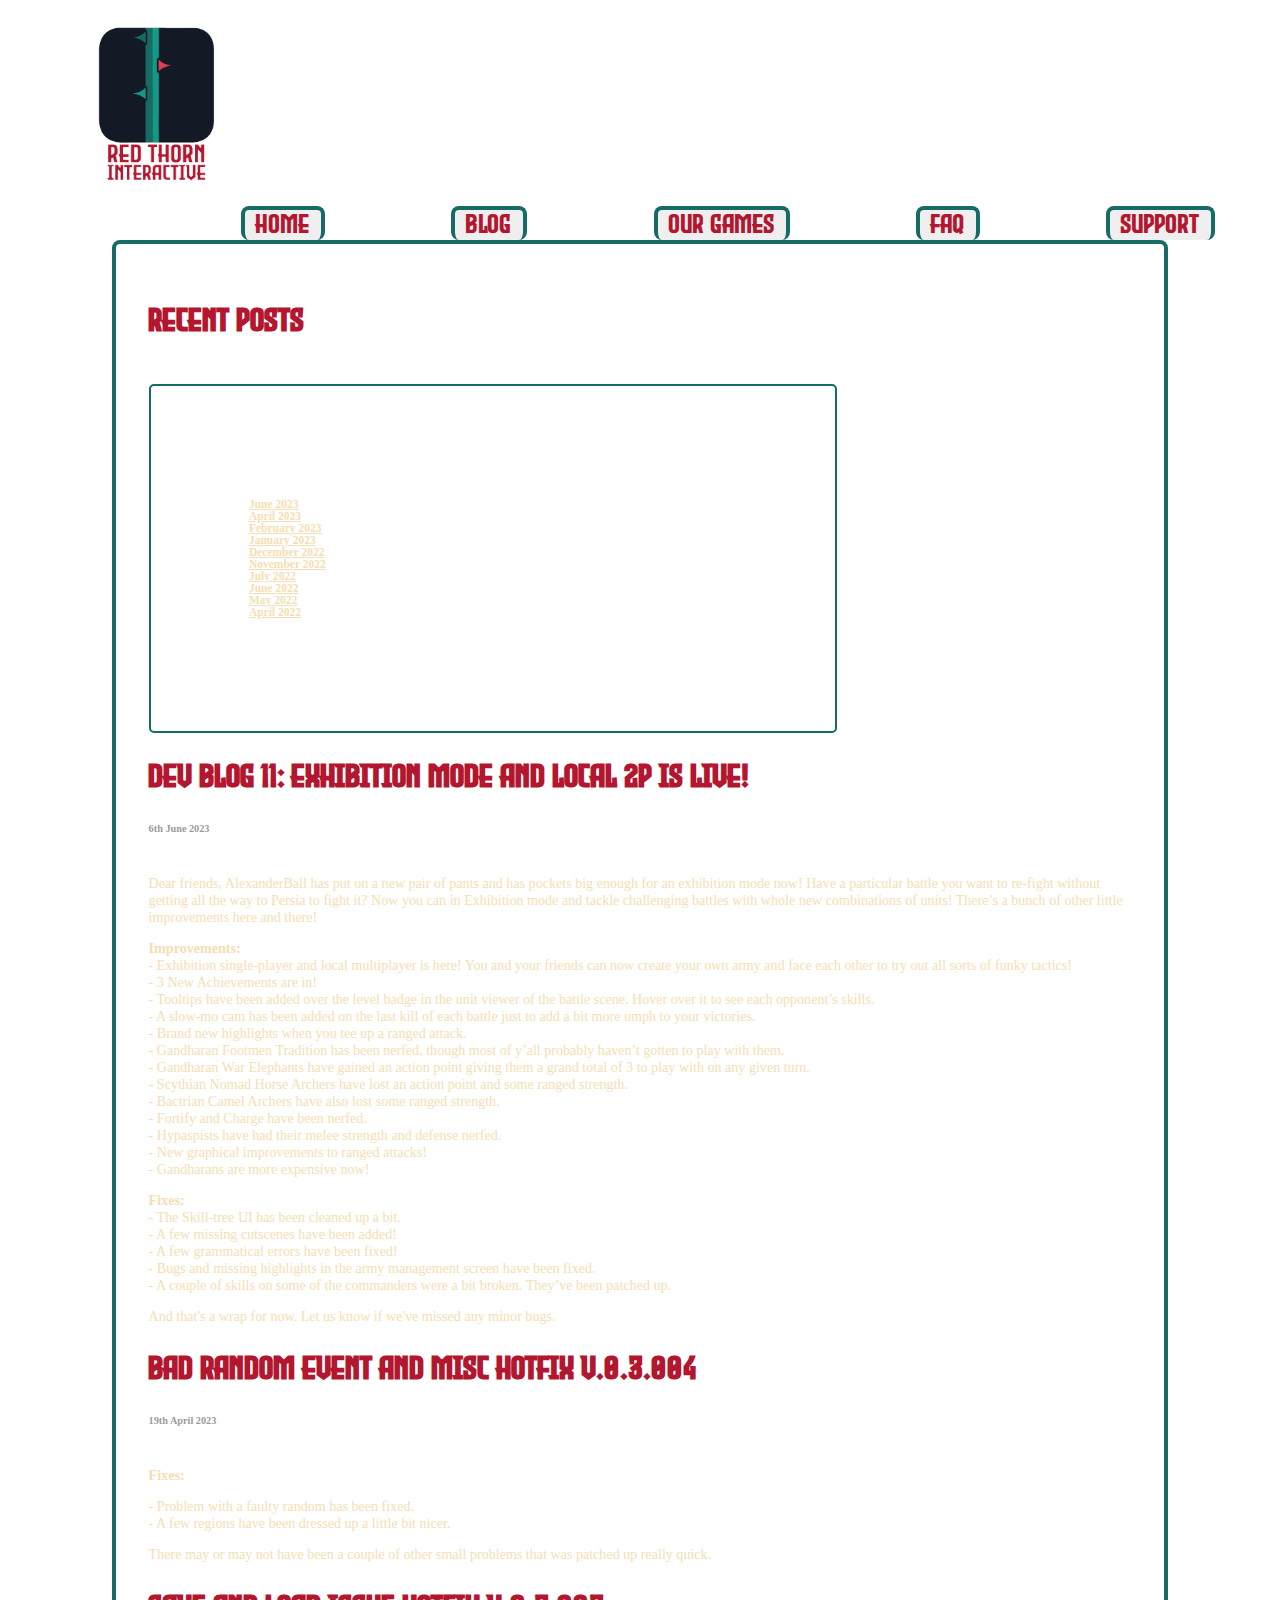
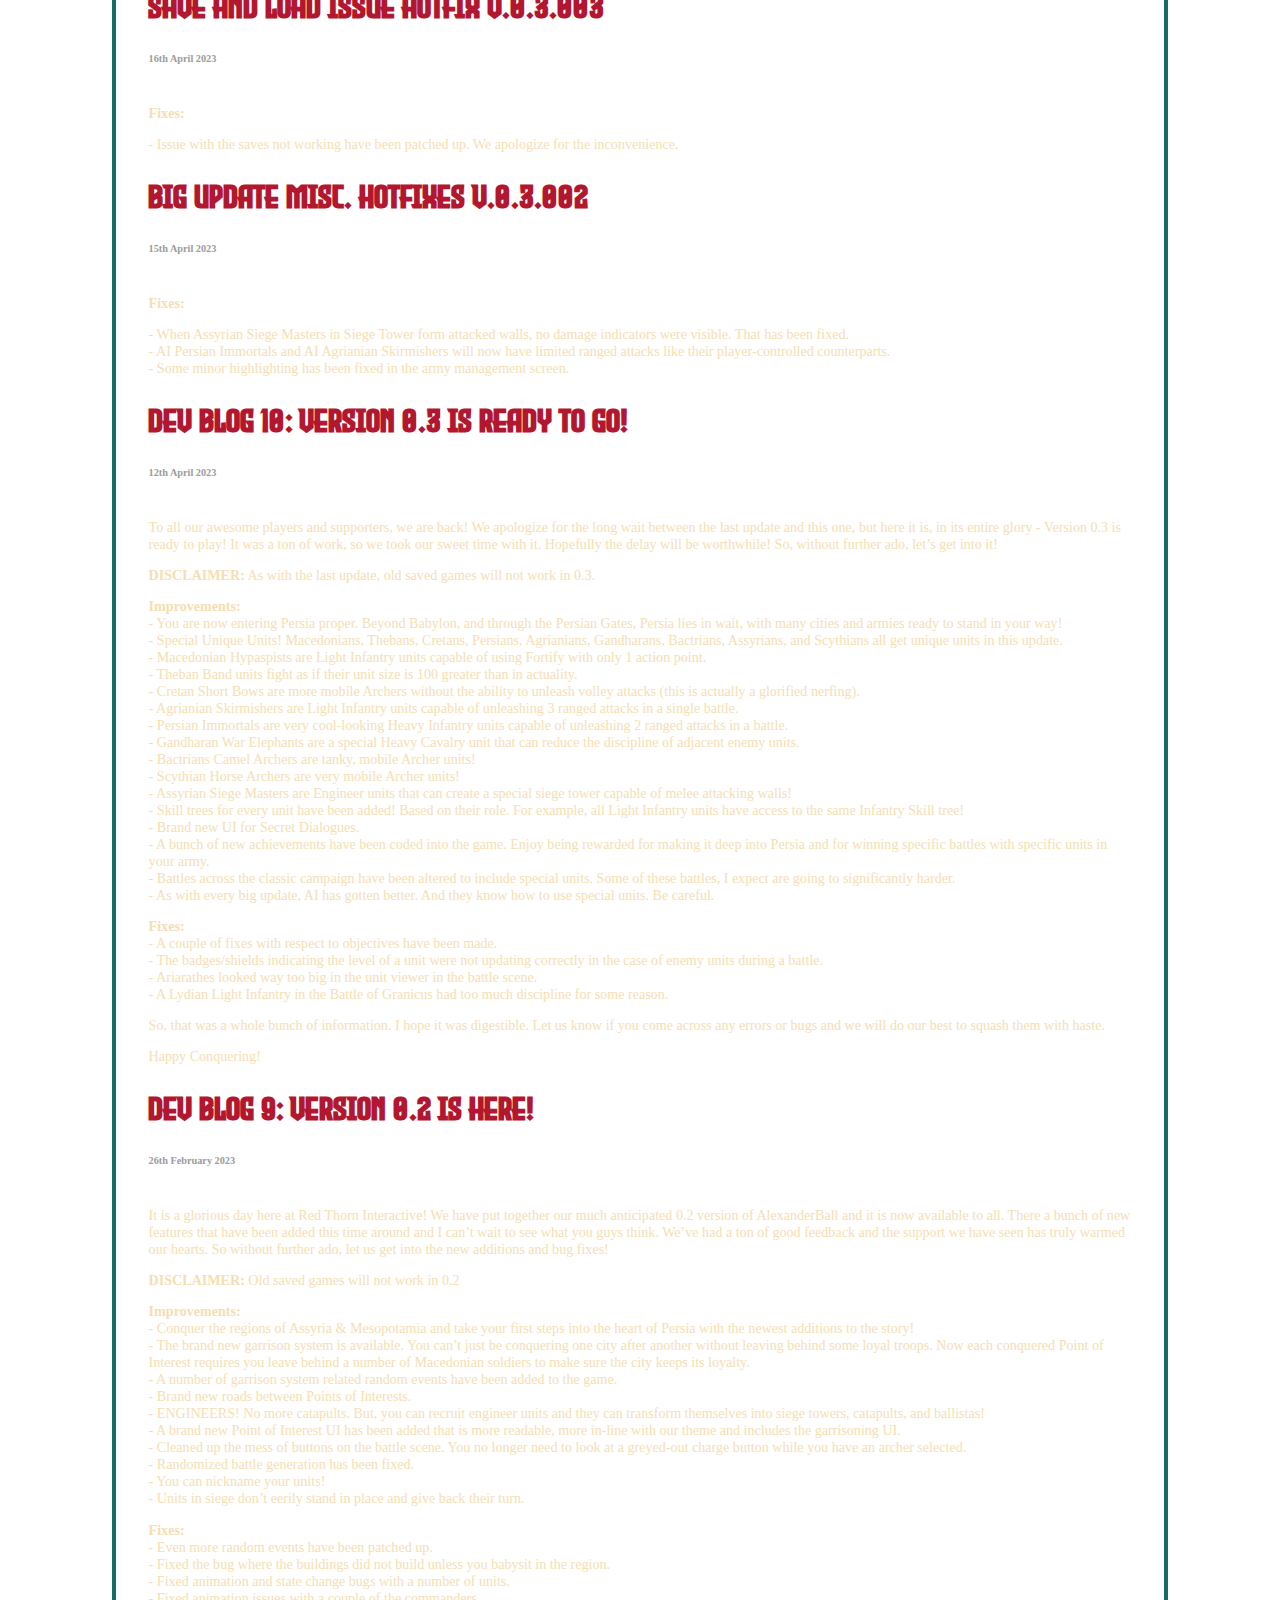
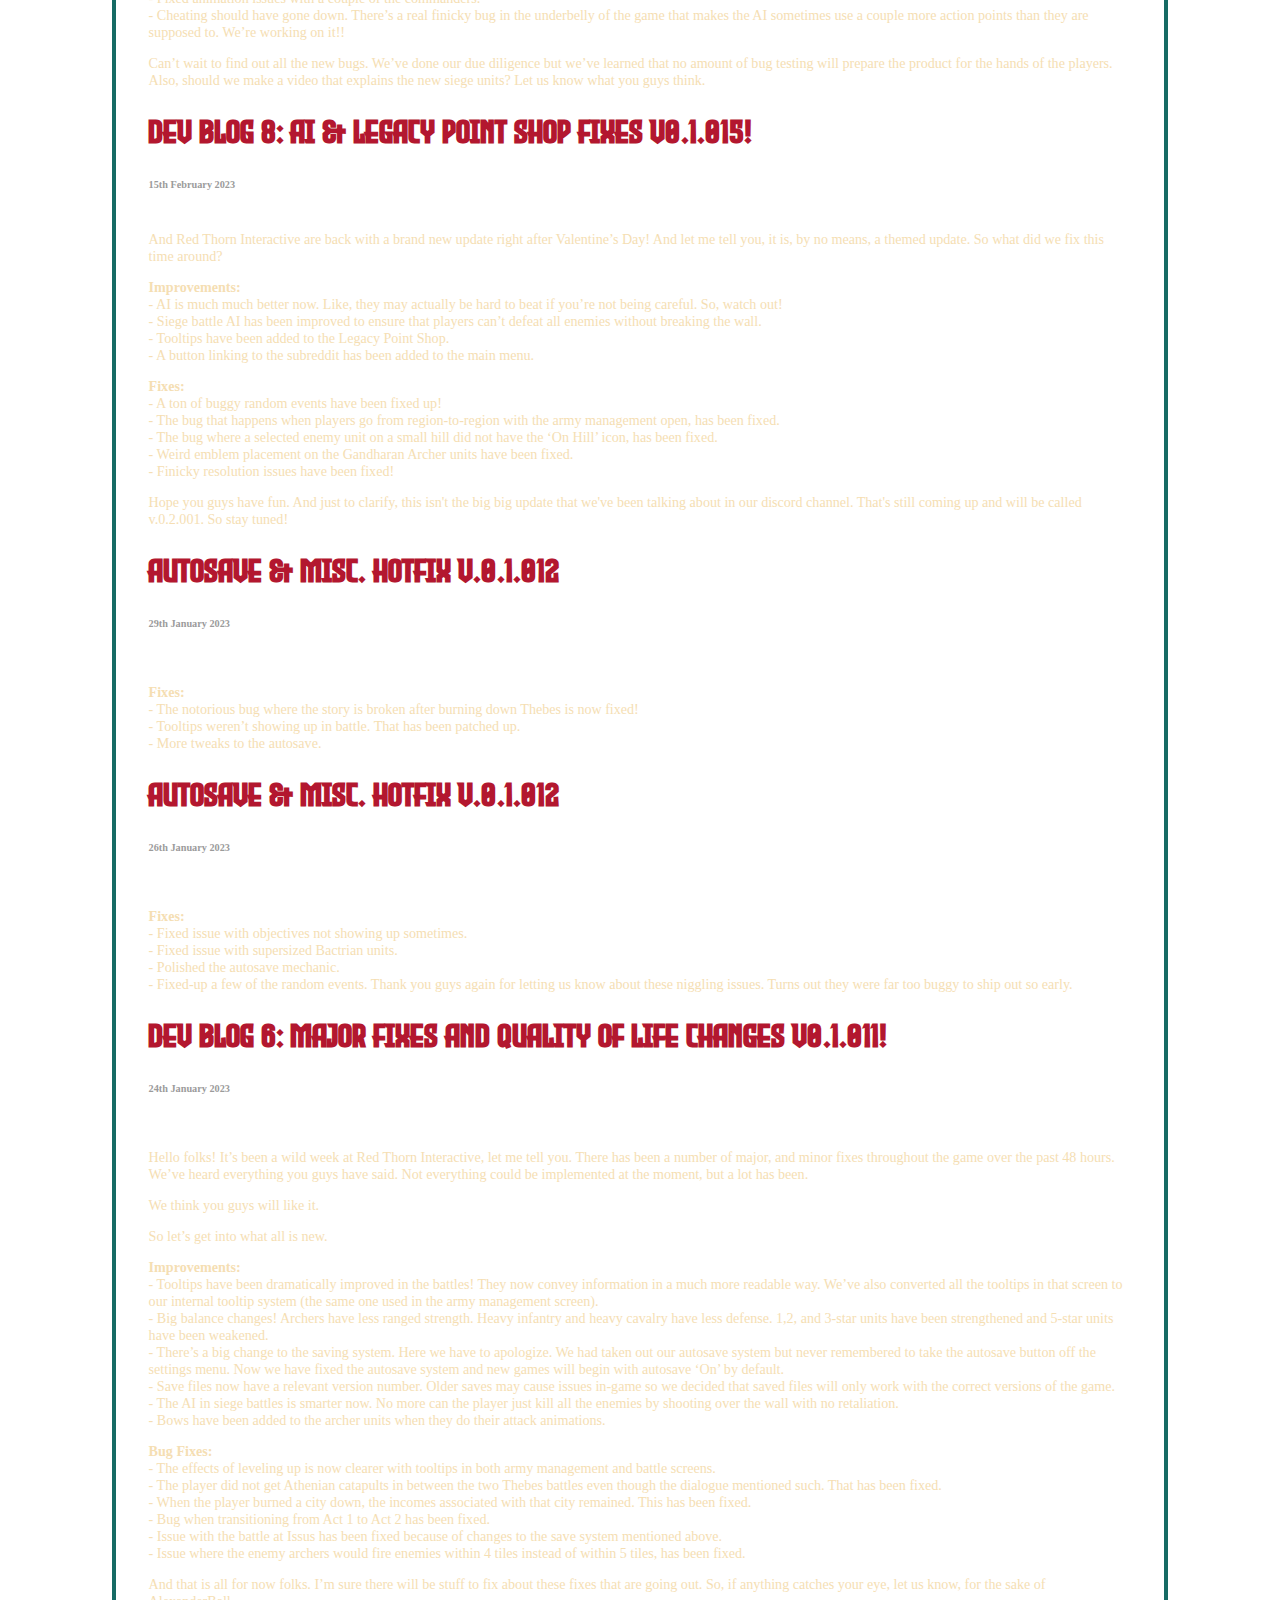
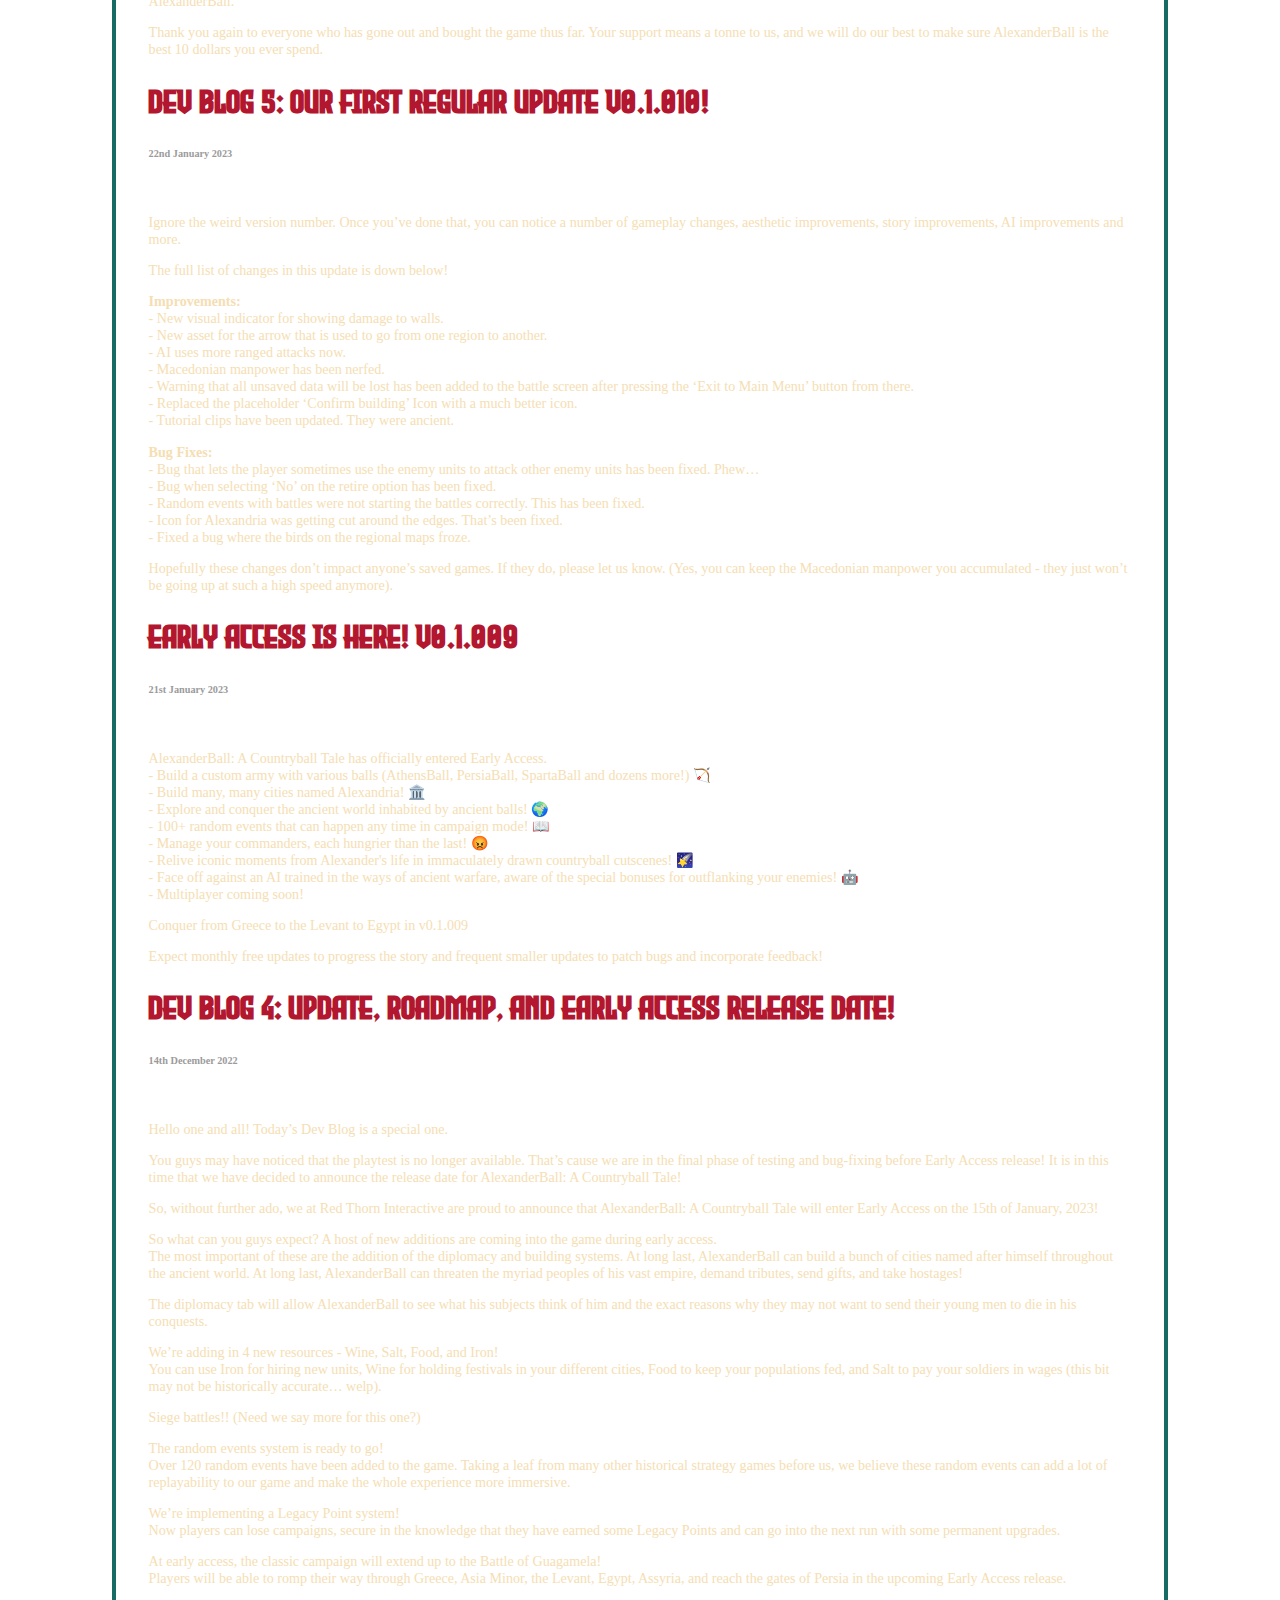
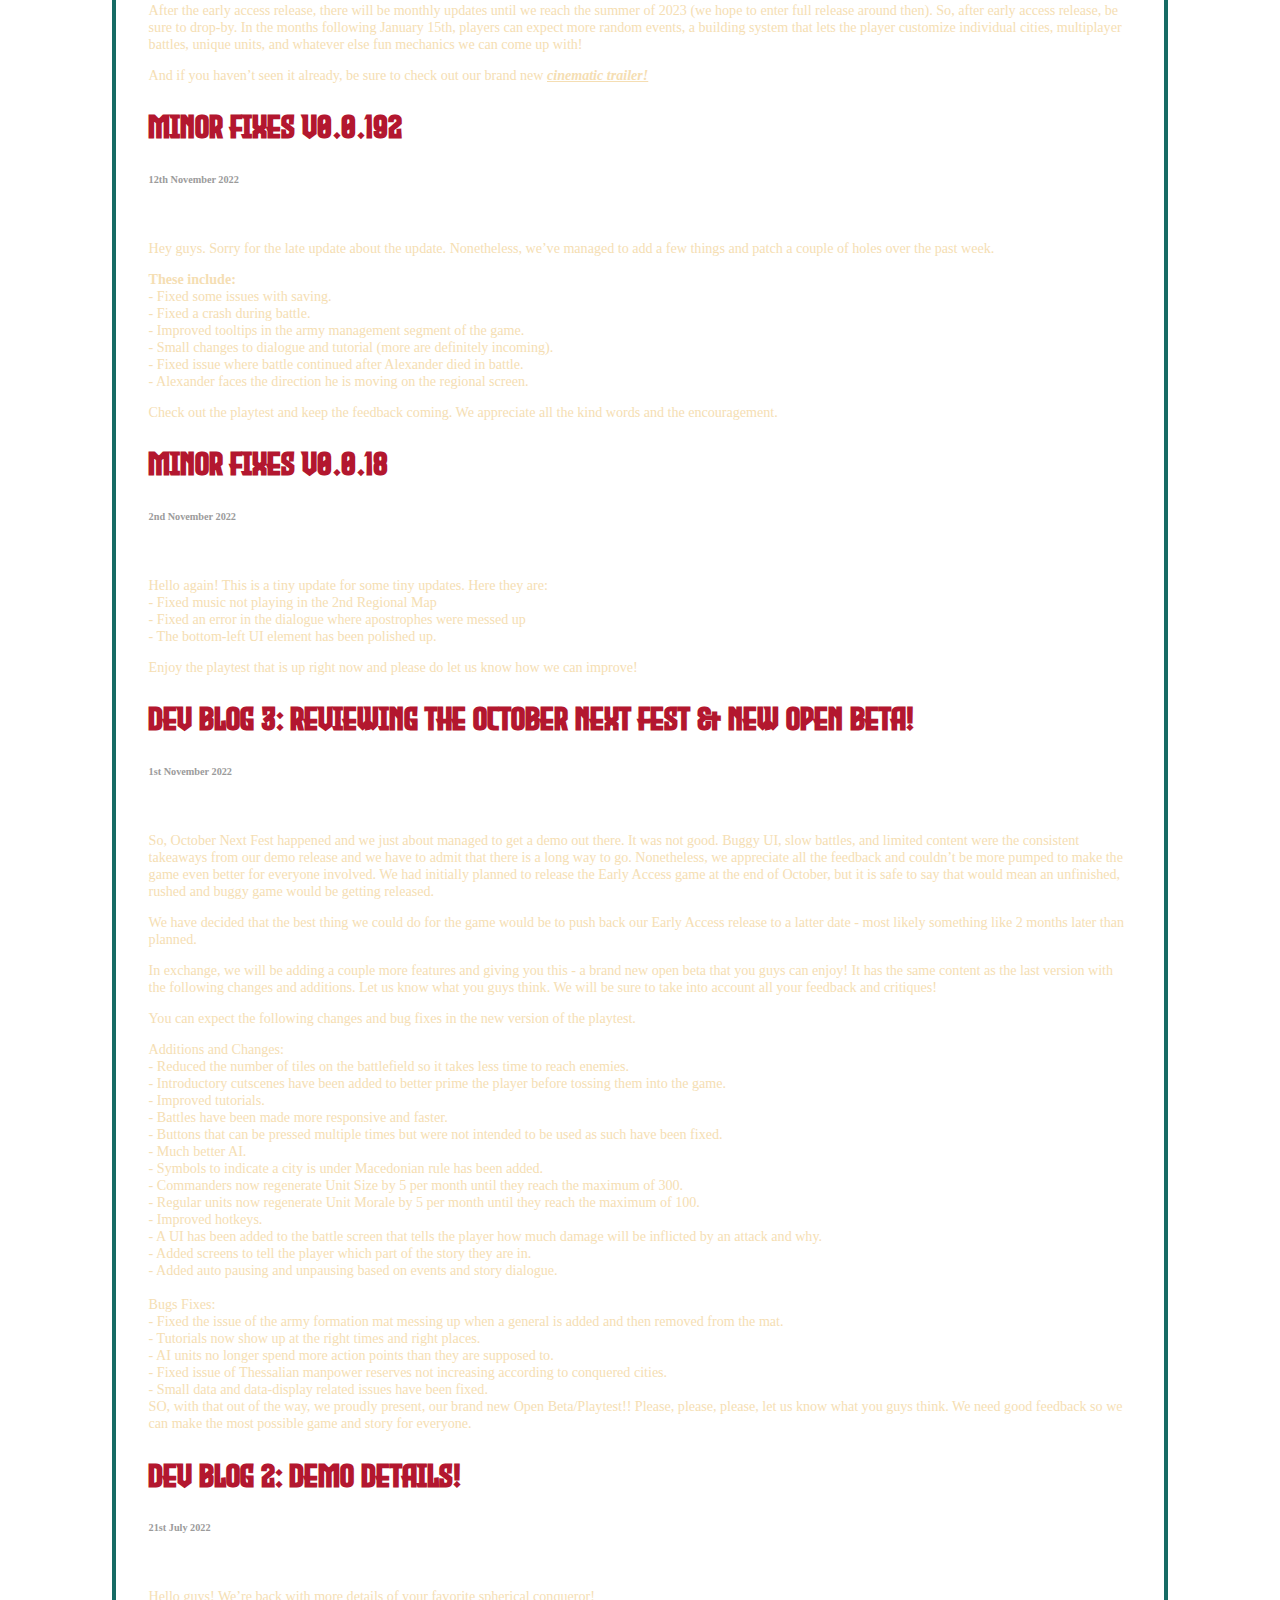
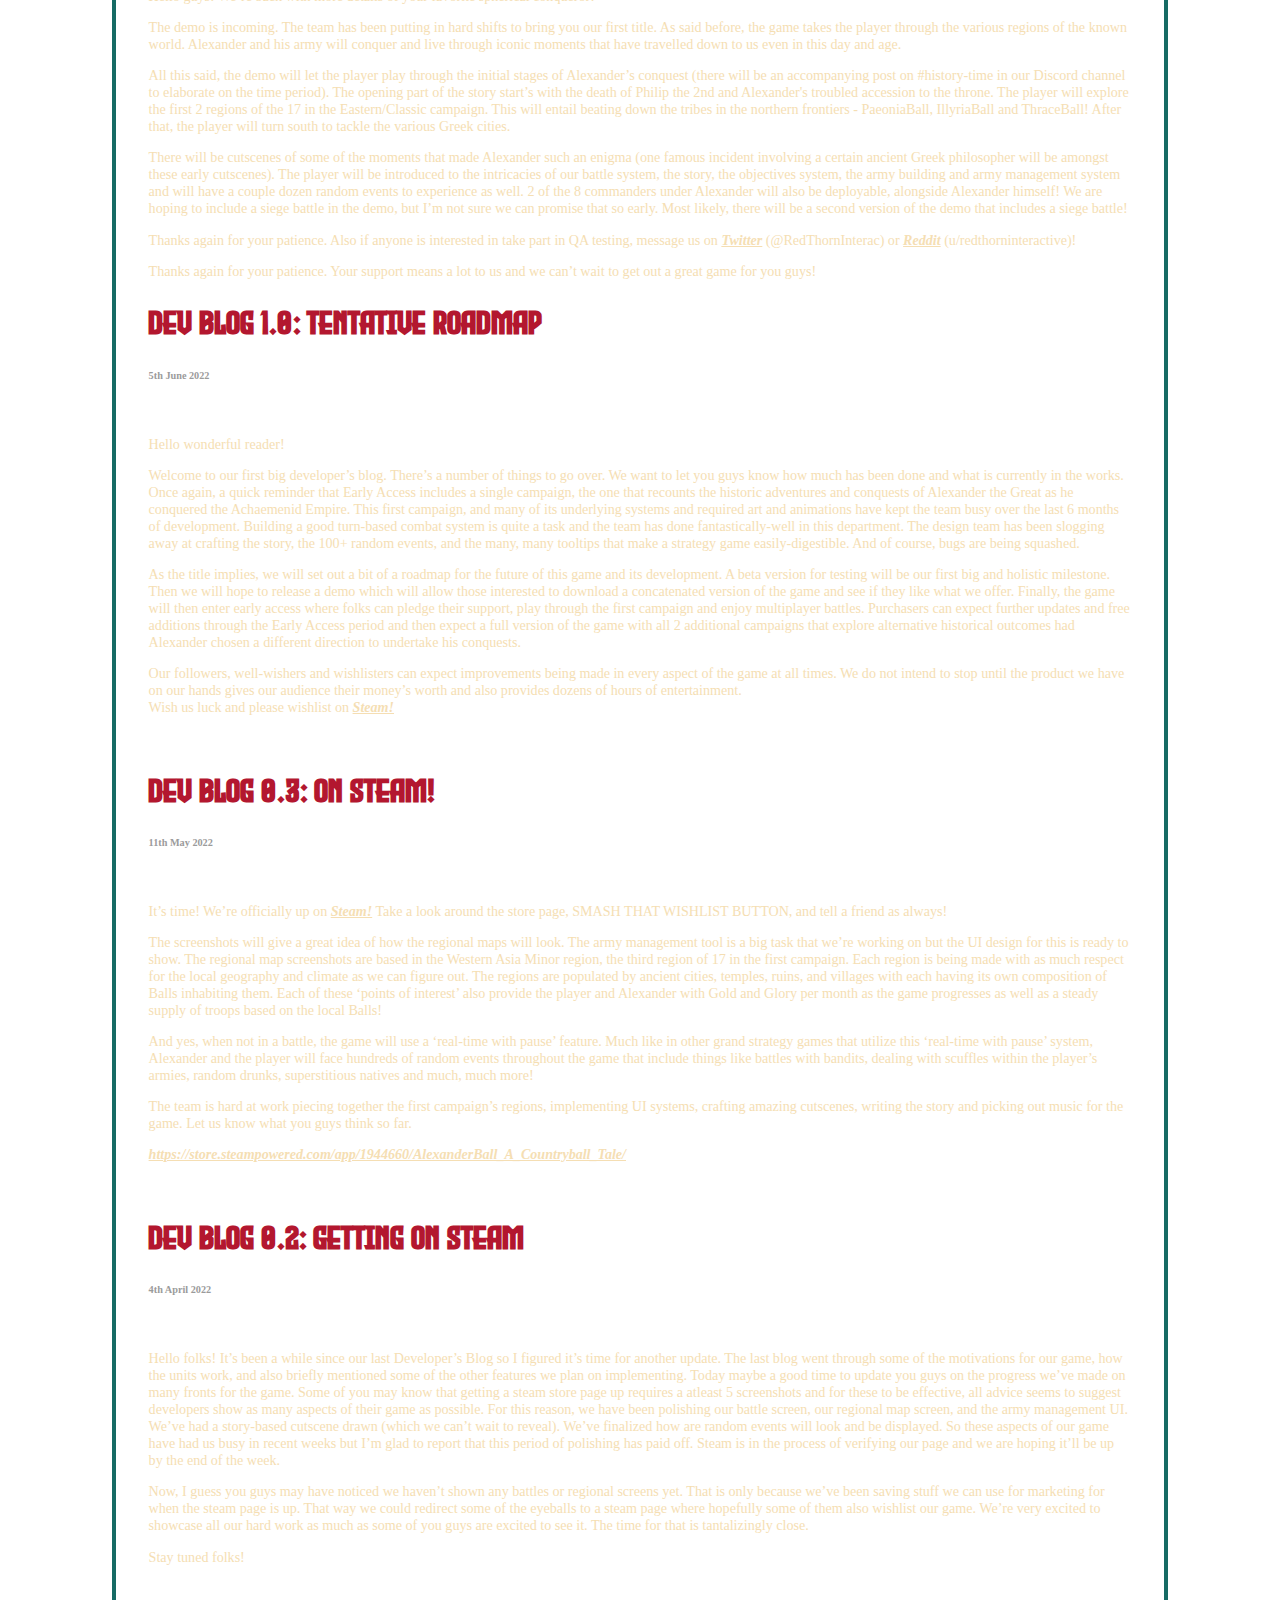
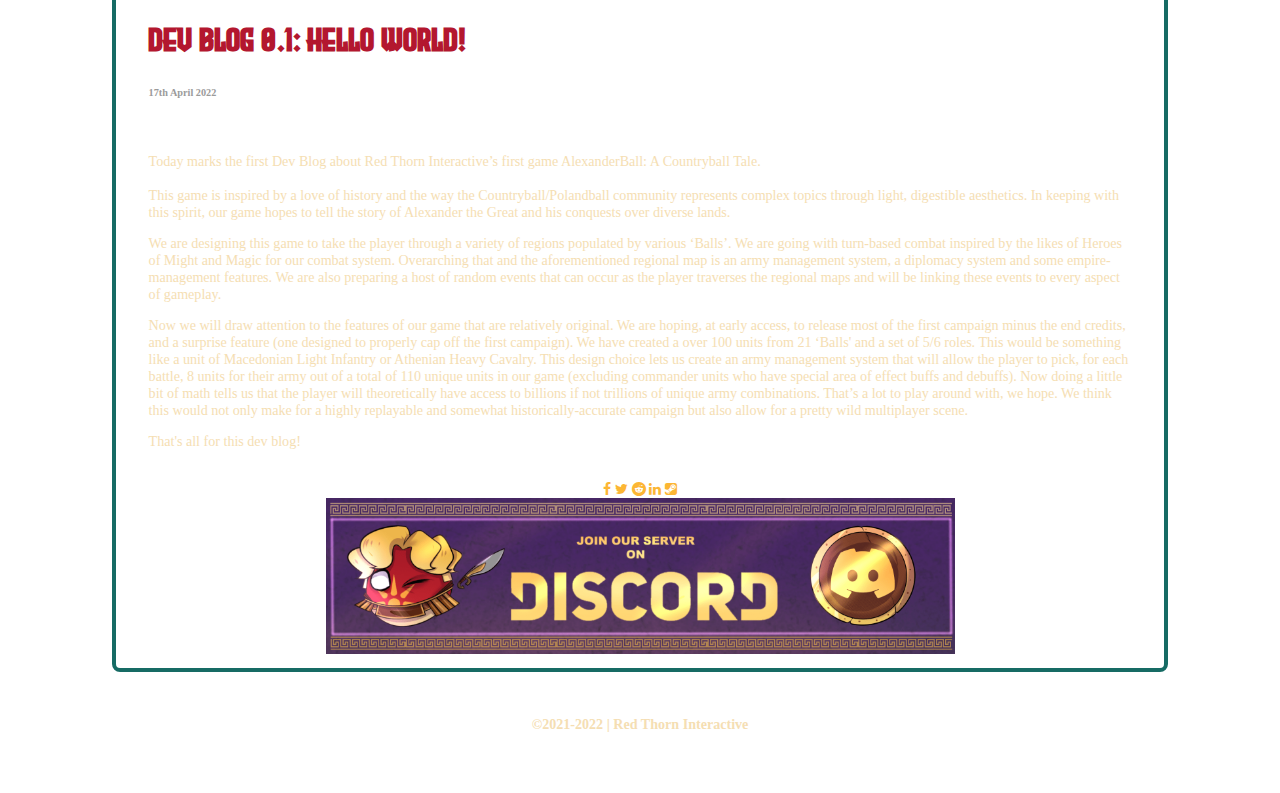
==== blog.html @ c821c592 "Updated Blog to June" ====
<html lang="en">
<head>
  <meta charset="UTF-8">
  <meta http-equiv="X-UA-Compatible" content="IE=edge">
  <meta name="viewport" content="width=device-width, initial-scale=1.0">
  <title>Blog | Red Thorn Interactive</title>
  <link rel="shortcut icon" href="Images/Company_Logo.png" type="image/x-icon">
  <link href="https://cdn.jsdelivr.net/npm/bootstrap@5.1.3/dist/css/bootstrap.min.css" rel="stylesheet" integrity="sha384-1BmE4kWBq78iYhFldvKuhfTAU6auU8tT94WrHftjDbrCEXSU1oBoqyl2QvZ6jIW3" crossorigin="anonymous">
  <link rel="stylesheet" href="style.css">
  <!-- <link href="http://fonts.cdnfonts.com/css/evil-empire" rel="stylesheet"> -->
  <link rel="stylesheet" href="https://cdnjs.cloudflare.com/ajax/libs/font-awesome/4.7.0/css/font-awesome.min.css">
  <!-- <link href="http://fonts.cdnfonts.com/css/adonais" rel="stylesheet"> -->    
</head>
<body class="bg-dark">
  <button onclick="topFunction()" id="myBtn" title="Go to top">Scroll To Top</button>
  <!-- Company Logo -->
  <img src="Images/Company_Logo.png" class="logo img-fluid mx-auto d-block" alt="" width="12%">
  <!-- Navbar -->
  <div class="navbar">
    <button class = "hometab bg-dark" type="button"><a href="index.html">Home</a></button>
    <button class = "hometab bg-dark" type="button"><a href="blog.html">Blog</a></button>
    <button class = "hometab bg-dark" type="button"><a href="ourGames.html">Our Games</a></button>
    <button class = "hometab bg-dark" type="button"><a href="faq.html">FAQ</a></button>
    <button class = "hometab bg-dark" type="button"><a href="support.html">Support</a></button>
  </div>
  <div class="containerborder">
    <!-- Recent Post Container -->
    <div class="container">
        <div class="row">
          <div class="col-4">
            <div class="recentPost"><h2 class="blogTitle">Recent Posts</h1><br>
              <div class="recentPostBorder"><p>
                <a href="#June23Blog">June 2023</a> <br>
                <a href="#Apr23Blog">April 2023</a> <br>
                <a href="#Feb23Blog">February 2023</a> <br>
                <a href="#Jan23Blog">January 2023</a> <br>
                <a href="#Dec22Blog">December 2022</a> <br>
                <a href="#Nov22Blog">November 2022</a> <br>
                <a href="#July22Blog">July 2022</a> <br>
                <a href="#June22Blog">June 2022</a> <br>
                <a href="#May22Blog">May 2022</a> <br>
                <a href="#April22Blog">April 2022</a>
              </p></div>
            </div>
          </div>
              <!-- Recent Post Container -->
              <!-- Blog Posts -->
          <div class="col-8">

            <h2 class="blogTitle" id="June23Blog">Dev Blog 11: Exhibition mode and local 2P is live!</h2>
            <h6 class="blogDate">6th June 2023</h6> <br>
              Dear friends, AlexanderBall has put on a new pair of pants and has pockets big enough for an exhibition mode now! Have a particular battle you want to re-fight without getting all the way to Persia to fight it? Now you can in Exhibition mode and tackle challenging battles with whole new combinations of units! There’s a bunch of other little improvements here and there!
              <p></p>

                <b>Improvements:</b> <br>
                - Exhibition single-player and local multiplayer is here! You and your friends can now create your own army and face each other to try out all sorts of funky tactics! <br>
                - 3 New Achievements are in!<br>
                - Tooltips have been added over the level badge in the unit viewer of the battle scene. Hover over it to see each opponent’s skills.<br>
                - A slow-mo cam has been added on the last kill of each battle just to add a bit more umph to your victories.<br>
                - Brand new highlights when you tee up a ranged attack.<br>
                - Gandharan Footmen Tradition has been nerfed, though most of y’all probably haven’t gotten to play with them.<br>
                - Gandharan War Elephants have gained an action point giving them a grand total of 3 to play with on any given turn.<br>
                - Scythian Nomad Horse Archers have lost an action point and some ranged strength.<br>
                - Bactrian Camel Archers have also lost some ranged strength.<br>
                - Fortify and Charge have been nerfed.<br>
                - Hypaspists have had their melee strength and defense nerfed.<br>
                - New graphical improvements to ranged attacks!<br>
                - Gandharans are more expensive now! <p></p>

                <b>Fixes:</b> <br>
                - The Skill-tree UI has been cleaned up a bit.<br>
                - A few missing cutscenes have been added!<br>
                - A few grammatical errors have been fixed!<br>
                - Bugs and missing highlights in the army management screen have been fixed.<br>
                - A couple of skills on some of the commanders were a bit broken. They’ve been patched up. <p></p>

                And that's a wrap for now. Let us know if we've missed any minor bugs.
              <p></p>

            <h2 class="blogTitle" id="Apr23Blog">Bad Random Event and Misc Hotfix v.0.3.004</h2>
            <h6 class="blogDate">19th April 2023</h6> <br>

              <b>Fixes:</b><p></p>
              - Problem with a faulty random has been fixed. <br>
              - A few regions have been dressed up a little bit nicer. <p></p>
              
              There may or may not have been a couple of other small problems that was patched up really quick.
              <p></p>

            <h2 class="blogTitle">Save and Load Issue Hotfix v.0.3.003</h2>
            <h6 class="blogDate">16th April 2023</h6> <br>

              <b>Fixes:</b><p></p>
              - Issue with the saves not working have been patched up. We apologize for the inconvenience. <br>
              <p></p>

            <h2 class="blogTitle">Big Update Misc. Hotfixes v.0.3.002</h2>
            <h6 class="blogDate">15th April 2023</h6> <br>

              <b>Fixes:</b><p></p>

              - When Assyrian Siege Masters in Siege Tower form attacked walls, no damage indicators were visible. That has been fixed. <br>
              - AI Persian Immortals and AI Agrianian Skirmishers will now have limited ranged attacks like their player-controlled counterparts. <br>
              - Some minor highlighting has been fixed in the army management screen. <br>
              <p></p>

            <h2 class="blogTitle">Dev Blog 10: Version 0.3 is ready to go!</h2>
            <h6 class="blogDate">12th April 2023</h6> <br>
            To all our awesome players and supporters, we are back! We apologize for the long wait between the last update and this one, but here it is, in its entire glory - Version 0.3 is ready to play! It was a ton of work, so we took our sweet time with it. Hopefully the delay will be worthwhile! So, without further ado, let’s get into it! </p>

              <p><b>DISCLAIMER:</b> As with the last update, old saved games will not work in 0.3.</p>
              
              <p><b>Improvements:</b> <br>
              - You are now entering Persia proper. Beyond Babylon, and through the Persian Gates, Persia lies in wait, with many cities and armies ready to stand in your way!<br>
              - Special Unique Units! Macedonians, Thebans, Cretans, Persians, Agrianians, Gandharans, Bactrians, Assyrians, and Scythians all get unique units in this update.<br>
              - Macedonian Hypaspists are Light Infantry units capable of using Fortify with only 1 action point.<br>
              - Theban Band units fight as if their unit size is 100 greater than in actuality.<br>
              - Cretan Short Bows are more mobile Archers without the ability to unleash volley attacks (this is actually a glorified nerfing).<br>
              - Agrianian Skirmishers are Light Infantry units capable of unleashing 3 ranged attacks in a single battle.<br>
              - Persian Immortals are very cool-looking Heavy Infantry units capable of unleashing 2 ranged attacks in a battle.<br>
              - Gandharan War Elephants are a special Heavy Cavalry unit that can reduce the discipline of adjacent enemy units.<br>
              - Bactrians Camel Archers are tanky, mobile Archer units!<br>
              - Scythian Horse Archers are very mobile Archer units!<br>
              - Assyrian Siege Masters are Engineer units that can create a special siege tower capable of melee attacking walls!<br>
              - Skill trees for every unit have been added! Based on their role. For example, all Light Infantry units have access to the same Infantry Skill tree!<br>
              - Brand new UI for Secret Dialogues.<br>
              - A bunch of new achievements have been coded into the game. Enjoy being rewarded for making it deep into Persia and for winning specific battles with specific units in your army.<br>
              - Battles across the classic campaign have been altered to include special units. Some of these battles, I expect are going to significantly harder.<br>
              - As with every big update, AI has gotten better. And they know how to use special units. Be careful.
            </p>
              
              
              <p><b>Fixes:</b><br>
              - A couple of fixes with respect to objectives have been made.<br>
              - The badges/shields indicating the level of a unit were not updating correctly in the case of enemy units during a battle.<br>
              - Ariarathes looked way too big in the unit viewer in the battle scene.<br>
              - A Lydian Light Infantry in the Battle of Granicus had too much discipline for some reason.
            </p>

              <p>So, that was a whole bunch of information. I hope it was digestible. Let us know if you come across any errors or bugs and we will do our best to squash them with haste.</p>
              Happy Conquering!
              </p> <p></p>

            <h2 class="blogTitle">Dev Blog 9: Version 0.2 is here!</h2>
            <h6 class="blogDate">26th February 2023</h6> <br>
            It is a glorious day here at Red Thorn Interactive! We have put together our much anticipated 0.2 version of AlexanderBall and it is now available to all. There a bunch of new features that have been added this time around and I can’t wait to see what you guys think. We’ve had a ton of good feedback and the support we have seen has truly warmed our hearts. So without further ado, let us get into the new additions and bug fixes!</p>

              <p><b>DISCLAIMER:</b> Old saved games will not work in 0.2</p>
              
              <p><b>Improvements:</b><br>
              - Conquer the regions of Assyria & Mesopotamia and take your first steps into the heart of Persia with the newest additions to the story!<br>
              - The brand new garrison system is available. You can’t just be conquering one city after another without leaving behind some loyal troops. Now each conquered Point of Interest requires you leave behind a number of Macedonian soldiers to make sure the city keeps its loyalty.<br>
              - A number of garrison system related random events have been added to the game.<br>
              - Brand new roads between Points of Interests.<br>
              - ENGINEERS! No more catapults. But, you can recruit engineer units and they can transform themselves into siege towers, catapults, and ballistas!<br>
              - A brand new Point of Interest UI has been added that is more readable, more in-line with our theme and includes the garrisoning UI.<br>
              - Cleaned up the mess of buttons on the battle scene. You no longer need to look at a greyed-out charge button while you have an archer selected.<br>
              - Randomized battle generation has been fixed.<br>
              - You can nickname your units!<br>
              - Units in siege don’t eerily stand in place and give back their turn.
              </p>
              
              <p><b>Fixes:</b><br>
              - Even more random events have been patched up.<br>
              - Fixed the bug where the buildings did not build unless you babysit in the region.<br>
              - Fixed animation and state change bugs with a number of units.<br>
              - Fixed animation issues with a couple of the commanders.<br>
              - Cheating should have gone down. There’s a real finicky bug in the underbelly of the game that makes the AI sometimes use a couple more action points than they are supposed to. We’re working on it!!
             </p>
              
              Can’t wait to find out all the new bugs. We’ve done our due diligence but we’ve learned that no amount of bug testing will prepare the product for the hands of the players. Also, should we make a video that explains the new siege units? Let us know what you guys think. <br>
              </p> <p></p>

            <h2 class="blogTitle">Dev Blog 8: AI & Legacy Point Shop Fixes v0.1.015!</h2>
            <h6 class="blogDate">15th February 2023</h6> <br>
            And Red Thorn Interactive are back with a brand new update right after Valentine’s Day! And let me tell you, it is, by no means, a themed update.
              So what did we fix this time around? </p>
              
              <p><b>Improvements:</b><br>
              - AI is much much better now. Like, they may actually be hard to beat if you’re not being careful. So, watch out! <br>
              - Siege battle AI has been improved to ensure that players can’t defeat all enemies without breaking the wall.<br>
              - Tooltips have been added to the Legacy Point Shop.<br>
              - A button linking to the subreddit has been added to the main menu.
            </p>
              
              
            <p><b>Fixes:</b><br>
              - A ton of buggy random events have been fixed up!<br>
              - The bug that happens when players go from region-to-region with the army management open, has been fixed.<br>
              - The bug where a selected enemy unit on a small hill did not have the ‘On Hill’ icon, has been fixed.<br>
              - Weird emblem placement on the Gandharan Archer units have been fixed.<br>
              - Finicky resolution issues have been fixed!
            </p>

              <p>Hope you guys have fun. And just to clarify, this isn't the big big update that we've been talking about in our discord channel. That's still coming up and will be called v.0.2.001. So stay tuned!
              </p>
              </p> <p></p>

            <h2 class="blogTitle" id="Jan23Blog">Autosave & Misc. Hotfix v.0.1.012</h2>
            <h6 class="blogDate">29th January 2023</h6> <br>
            <p><b>Fixes:</b> <br>

              - The notorious bug where the story is broken after burning down Thebes is now fixed! <br>
              - Tooltips weren’t showing up in battle. That has been patched up. <br>
              - More tweaks to the autosave.
              </p> <p></p>


            <h2 class="blogTitle">Autosave & Misc. Hotfix v.0.1.012</h2>
            <h6 class="blogDate">26th January 2023</h6> <br>
            <p><b>Fixes:</b><br>

              - Fixed issue with objectives not showing up sometimes. <br>
              - Fixed issue with supersized Bactrian units.<br>
              - Polished the autosave mechanic.<br>
              - Fixed-up a few of the random events.
              
              
              Thank you guys again for letting us know about these niggling issues. Turns out they were far too buggy to ship out so early.
              </p> <p></p>

            <h2 class="blogTitle">Dev Blog 6: Major Fixes and Quality of Life Changes v0.1.011!</h2>
            <h6 class="blogDate">24th January 2023</h6> <br>
            <p>Hello folks! It’s been a wild week at Red Thorn Interactive, let me tell you.
              There has been a number of major, and minor fixes throughout the game over the past 48 hours. We’ve heard everything you guys have said. Not everything could be implemented at the moment, but a lot has been. </p>
              
              <p>We think you guys will like it.</p>
              
              <p>So let’s get into what all is new.</p>
              
              <p><b>Improvements:</b><br>
              - Tooltips have been dramatically improved in the battles! They now convey information in a much more readable way. We’ve also converted all the tooltips in that screen to our internal tooltip system (the same one used in the army management screen). <br>
              - Big balance changes! Archers have less ranged strength. Heavy infantry and heavy cavalry have less defense. 1,2, and 3-star units have been strengthened and 5-star units have been weakened.<br>
              - There’s a big change to the saving system. Here we have to apologize. We had taken out our autosave system but never remembered to take the autosave button off the settings menu. Now we have fixed the autosave system and new games will begin with autosave ‘On’ by default.<br>
              - Save files now have a relevant version number. Older saves may cause issues in-game so we decided that saved files will only work with the correct versions of the game.<br>
              - The AI in siege battles is smarter now. No more can the player just kill all the enemies by shooting over the wall with no retaliation.<br>
              - Bows have been added to the archer units when they do their attack animations.
            </p>
              
              
              <p><b>Bug Fixes:</b><br>
              - The effects of leveling up is now clearer with tooltips in both army management and battle screens.<br>
              - The player did not get Athenian catapults in between the two Thebes battles even though the dialogue mentioned such. That has been fixed.<br>
              - When the player burned a city down, the incomes associated with that city remained. This has been fixed.<br>
              - Bug when transitioning from Act 1 to Act 2 has been fixed.<br>
              - Issue with the battle at Issus has been fixed because of changes to the save system mentioned above.<br>
              - Issue where the enemy archers would fire enemies within 4 tiles instead of within 5 tiles, has been fixed.
              </p>
              <p>And that is all for now folks. I’m sure there will be stuff to fix about these fixes that are going out. So, if anything catches your eye, let us know, for the sake of AlexanderBall.</p>
              
              <p>Thank you again to everyone who has gone out and bought the game thus far. Your support means a tonne to us, and we will do our best to make sure AlexanderBall is the best 10 dollars you ever spend.</p>
              </p> <p></p>

            <h2 class="blogTitle">Dev Blog 5: Our First Regular Update v0.1.010!</h2>
            <h6 class="blogDate">22nd January 2023</h6> <br>
            <p>Ignore the weird version number. Once you’ve done that, you can notice a number of gameplay changes, aesthetic improvements, story improvements, AI improvements and more. <p></p>

            <p>The full list of changes in this update is down below!</p>
              
              <p></p><b>Improvements:</b><br>
              - New visual indicator for showing damage to walls. <br>
              - New asset for the arrow that is used to go from one region to another.<br>
              - AI uses more ranged attacks now.<br>
              - Macedonian manpower has been nerfed.<br>
              - Warning that all unsaved data will be lost has been added to the battle screen after pressing the ‘Exit to Main Menu’ button from there.<br>
              - Replaced the placeholder ‘Confirm building’ Icon with a much better icon.<br>
              - Tutorial clips have been updated. They were ancient. </p>
              
              <p><b>Bug Fixes:</b><br>
              - Bug that lets the player sometimes use the enemy units to attack other enemy units has been fixed. Phew…<br>
              - Bug when selecting ‘No’ on the retire option has been fixed.<br>
              - Random events with battles were not starting the battles correctly. This has been fixed.<br>
              - Icon for Alexandria was getting cut around the edges. That’s been fixed.<br>
              - Fixed a bug where the birds on the regional maps froze. </p>
              
              Hopefully these changes don’t impact anyone’s saved games. If they do, please let us know. (Yes, you can keep the Macedonian manpower you accumulated - they just won’t be going up at such a high speed anymore).
              </p> <p></p>

            <h2 class="blogTitle">Early Access is here! v0.1.009</h2>
            <h6 class="blogDate">21st January 2023</h6> <br>
            <p>AlexanderBall: A Countryball Tale has officially entered Early Access. <br>
              - Build a custom army with various balls (AthensBall, PersiaBall, SpartaBall and dozens more!) 🏹 <br>
              - Build many, many cities named Alexandria! 🏛️ <br>
              - Explore and conquer the ancient world inhabited by ancient balls! 🌍 <br>
              - 100+ random events that can happen any time in campaign mode! 📖 <br>
              - Manage your commanders, each hungrier than the last! 😡 <br>
              - Relive iconic moments from Alexander's life in immaculately drawn countryball cutscenes! 🌠 <br>
              - Face off against an AI trained in the ways of ancient warfare, aware of the special bonuses for outflanking your enemies! 🤖 <br>
              - Multiplayer coming soon! <p></p>
              
              Conquer from Greece to the Levant to Egypt in v0.1.009 <p></p>
              
              Expect monthly free updates to progress the story and frequent smaller updates to patch bugs and incorporate feedback!
              </p> <p></p>

            <h2 class="blogTitle" id="Dec22Blog">Dev Blog 4: Update, Roadmap, and Early Access Release Date!</h2>
            <h6 class="blogDate">14th December 2022</h6> <br>
            <p>Hello one and all! Today’s Dev Blog is a special one. <p></p>

              You guys may have noticed that the playtest is no longer available. That’s cause we are in the final phase of testing and bug-fixing before Early Access release! It is in this time that we have decided to announce the release date for AlexanderBall: A Countryball Tale! <p></p>
              
              So, without further ado, we at Red Thorn Interactive are proud to announce that AlexanderBall: A Countryball Tale will enter Early Access on the 15th of January, 2023! <p></p>
              
              So what can you guys expect? A host of new additions are coming into the game during early access. <br>
              The most important of these are the addition of the diplomacy and building systems. At long last, AlexanderBall can build a bunch of cities named after himself throughout the ancient world. At long last, AlexanderBall can threaten the myriad peoples of his vast empire, demand tributes, send gifts, and take hostages! <p></p>
              
              The diplomacy tab will allow AlexanderBall to see what his subjects think of him and the exact reasons why they may not want to send their young men to die in his conquests. <p></p>
              
              We’re adding in 4 new resources - Wine, Salt, Food, and Iron! <br>
              You can use Iron for hiring new units, Wine for holding festivals in your different cities, Food to keep your populations fed, and Salt to pay your soldiers in wages (this bit may not be historically accurate… welp). <p></p>
              
              Siege battles!! (Need we say more for this one?) <p></p>
              
              The random events system is ready to go! <br>
              Over 120 random events have been added to the game. Taking a leaf from many other historical strategy games before us, we believe these random events can add a lot of replayability to our game and make the whole experience more immersive. <p></p>
              
              We’re implementing a Legacy Point system! <br>
              Now players can lose campaigns, secure in the knowledge that they have earned some Legacy Points and can go into the next run with some permanent upgrades. <p></p>
              
              At early access, the classic campaign will extend up to the Battle of Guagamela! <br>
              Players will be able to romp their way through Greece, Asia Minor, the Levant, Egypt, Assyria, and reach the gates of Persia in the upcoming Early Access release. <p></p>
              
              After the early access release, there will be monthly updates until we reach the summer of 2023 (we hope to enter full release around then). So, after early access release, be sure to drop-by. In the months following January 15th, players can expect more random events, a building system that lets the player customize individual cities, multiplayer battles, unique units, and whatever else fun mechanics we can come up with! <p></p>
              
              And if you haven’t seen it already, be sure to check out our brand new  <span class="blog3steam"><a href="https://www.youtube.com/watch?v=cTLCCPcSyL0">cinematic trailer!</a></span>
              </p> <p></p>

              <h2 class="blogTitle" id="Nov22Blog">Minor Fixes v0.0.192</h2>
              <h6 class="blogDate">12th November 2022</h6> <br>
              <p>Hey guys. Sorry for the late update about the update. Nonetheless, we’ve managed to add a few things and patch a couple of holes over the past week. <p></p>

                <b>These include:</b><br>
                - Fixed some issues with saving. <br>
                - Fixed a crash during battle. <br>
                - Improved tooltips in the army management segment of the game. <br>
                - Small changes to dialogue and tutorial (more are definitely incoming). <br>
                - Fixed issue where battle continued after Alexander died in battle. <br>
                - Alexander faces the direction he is moving on the regional screen. <p></p>
                
                Check out the playtest and keep the feedback coming. We appreciate all the kind words and the encouragement.
                </p> <p></p>

            <h2 class="blogTitle">Minor Fixes v0.0.18</h2>
            <h6 class="blogDate">2nd November 2022</h6> <br>
            <p>Hello again! This is a tiny update for some tiny updates. Here they are: <br>
              - Fixed music not playing in the 2nd Regional Map <br>
              - Fixed an error in the dialogue where apostrophes were messed up <br>
              - The bottom-left UI element has been polished up. <p></p>
              
              Enjoy the playtest that is up right now and please do let us know how we can improve! <br>
              </p> <p></p>

            <h2 class="blogTitle">Dev Blog 3: Reviewing the October Next Fest & New Open Beta!</h2>
            <h6 class="blogDate">1st November 2022</h6> <br>
            <p>So, October Next Fest happened and we just about managed to get a demo out there. It was not good. Buggy UI, slow battles, and limited content were the consistent takeaways from our demo release and we have to admit that there is a long way to go. Nonetheless, we appreciate all the feedback and couldn’t be more pumped to make the game even better for everyone involved. We had initially planned to release the Early Access game at the end of October, but it is safe to say that would mean an unfinished, rushed and buggy game would be getting released. 
              <p></p>
              We have decided that the best thing we could do for the game would be to push back our Early Access release to a latter date - most likely something like 2 months later than planned. 
              <p></p>
              In exchange, we will be adding a couple more features and giving you this - a brand new open beta that you guys can enjoy! It has the same content as the last version with the following changes and additions. Let us know what you guys think. We will be sure to take into account all your feedback and critiques! 
              <p></p>
              You can expect the following changes and bug fixes in the new version of the playtest.
              <p></p>
              Additions and Changes:<br>
              - Reduced the number of tiles on the battlefield so it takes less time to reach enemies.<br>
              - Introductory cutscenes have been added to better prime the player before tossing them into the game. <br>
              - Improved tutorials.<br>
              - Battles have been made more responsive and faster.<br>
              - Buttons that can be pressed multiple times but were not intended to be used as such have been fixed.<br>
              - Much better AI.<br>
              - Symbols to indicate a city is under Macedonian rule has been added.<br>
              - Commanders now regenerate Unit Size by 5 per month until they reach the maximum of 300.<br>
              - Regular units now regenerate Unit Morale by 5 per month until they reach the maximum of 100.<br>
              - Improved hotkeys.<br>
              - A UI has been added to the battle screen that tells the player how much damage will be inflicted by an attack and why.<br>
              - Added screens to tell the player which part of the story they are in.<br>
              - Added auto pausing and unpausing based on events and story dialogue.<br>
              <br>
              Bugs Fixes:<br>
              - Fixed the issue of the army formation mat messing up when a general is added and then removed from the mat.<br>
              - Tutorials now show up at the right times and right places.<br>
              - AI units no longer spend more action points than they are supposed to.<br>
              - Fixed issue of Thessalian manpower reserves not increasing according to conquered cities.<br>
              - Small data and data-display related issues have been fixed.<br>
              
              SO, with that out of the way, we proudly present, our brand new Open Beta/Playtest!! Please, please, please, let us know what you guys think. We need good feedback so we can make the most possible game and story for everyone.<br>
              </p> <p></p>

            <h2 class="blogTitle" id="July22Blog">Dev Blog 2: Demo Details!</h2>
            <h6 class="blogDate">21st July 2022</h6> <br>
            <p>Hello guys! We’re back with more details of your favorite spherical conqueror! <p></p>

              The demo is incoming. The team has been putting in hard shifts to bring you our first title. As said before, the game takes the player through the various regions of the known world. Alexander and his army will conquer and live through iconic moments that have travelled down to us even in this day and age. <p></p>
              
              All this said, the demo will let the player play through the initial stages of Alexander’s conquest (there will be an accompanying post on #history-time in our Discord channel to elaborate on the time period). The opening part of the story start’s with the death of Philip the 2nd and Alexander's troubled accession to the throne. The player will explore the first 2 regions of the 17 in the Eastern/Classic campaign. This will entail beating down the tribes in the northern frontiers - PaeoniaBall, IllyriaBall and ThraceBall! After that, the player will turn south to tackle the various Greek cities. <p></p>
              
              There will be cutscenes of some of the moments that made Alexander such an enigma (one famous incident involving a certain ancient Greek philosopher will be amongst these early cutscenes). The player will be introduced to the intricacies of our battle system, the story, the objectives system, the army building and army management system and will have a couple dozen random events to experience as well. 2 of the 8 commanders under Alexander will also be deployable, alongside Alexander himself! We are hoping to include a siege battle in the demo, but I’m not sure we can promise that so early. Most likely, there will be a second version of the demo that includes a siege battle! <p></p>
              
              Thanks again for your patience. Also if anyone is interested in take part in QA testing, message us on <span class="blog3steam"><a href="https://twitter.com/RedThornInterac">Twitter</a></span>  (@RedThornInterac) or <span class="blog3steam"><a href="https://www.reddit.com/user/RedThornInteractive/">Reddit</a></span>  (u/redthorninteractive)! <p></p>
              
              Thanks again for your patience. Your support means a lot to us and we can’t wait to get out a great game for you guys!
              </p> <p></p>

            <h2 class="blogTitle" id="June22Blog">Dev Blog 1.0: Tentative Roadmap</h2>
            <h6 class="blogDate">5th June 2022</h6> <br>
            <p>Hello wonderful reader! <p></p>
              Welcome to our first big developer’s blog. There’s a number of things to go over. We want to let you guys know how much has been done and what is currently in the works. Once again, a quick reminder that Early Access includes a single campaign, the one that recounts the historic adventures and conquests of Alexander the Great as he conquered the Achaemenid Empire. This first campaign, and many of its underlying systems and required art and animations have kept the team busy over the last 6 months of development. Building a good turn-based combat system is quite a task and the team has done fantastically-well in this department. The design team has been slogging away at crafting the story, the 100+ random events, and the many, many tooltips that make a strategy game easily-digestible. And of course, bugs are being squashed. <p></p>
              As the title implies, we will set out a bit of a roadmap for the future of this game and its development. A beta version for testing will be our first big and holistic milestone. Then we will hope to release a demo which will allow those interested to download a concatenated version of the game and see if they like what we offer. Finally, the game will then enter early access where folks can pledge their support, play through the first campaign and enjoy multiplayer battles. Purchasers can expect further updates and free additions through the Early Access period and then expect a full version of the game with all 2 additional campaigns that explore alternative historical outcomes had Alexander chosen a different direction to undertake his conquests. <p></p>
              Our followers, well-wishers and wishlisters can expect improvements being made in every aspect of the game at all times. We do not intend to stop until the product we have on our hands gives our audience their money’s worth and also provides dozens of hours of entertainment. <br>         
              Wish us luck and please wishlist on <span class="blog3steam"><a href="https://store.steampowered.com/app/1944660/AlexanderBall_A_Countryball_Tale/">Steam!</a></span></p> <br>

            <h2 class="blogTitle" id="May22Blog">Dev Blog 0.3: On Steam!</h2>
            <h6 class="blogDate">11th May 2022</h6> <br>
            <p>It’s time! We’re officially up on <span class="blog3steam"><a href="https://store.steampowered.com/app/1944660/AlexanderBall_A_Countryball_Tale/">Steam!</a></span>
              Take a look around the store page, SMASH THAT WISHLIST BUTTON, and tell a friend as always! <p></p>
              The screenshots will give a great idea of how the regional maps will look. The army management tool is a big task that we’re working on but the UI design for this is ready to show. The regional map screenshots are based in the Western Asia Minor region, the third region of 17 in the first campaign. Each region is being made with as much respect for the local geography and climate as we can figure out. The regions are populated by ancient cities, temples, ruins, and villages with each having its own composition of Balls inhabiting them. Each of these ‘points of interest’ also provide the player and Alexander with Gold and Glory per month as the game progresses as well as a steady supply of troops based on the local Balls! <p></p>
              And yes, when not in a battle, the game will use a ‘real-time with pause’ feature. Much like in other grand strategy games that utilize this ‘real-time with pause’ system, Alexander and the player will face hundreds of random events throughout the game that include things like battles with bandits, dealing with scuffles within the player’s armies, random drunks, superstitious natives and much, much more! <p></p>
              The team is hard at work piecing together the first campaign’s regions, implementing UI systems, crafting amazing cutscenes, writing the story and picking out music for the game. Let us know what you guys think so far.<p></p>
              <span class="blog3steam"><a href="https://store.steampowered.com/app/1944660/AlexanderBall_A_Countryball_Tale/">https://store.steampowered.com/app/1944660/AlexanderBall_A_Countryball_Tale/</a></span></p><br>


            <h2 class="blogTitle" id="April22Blog">Dev Blog 0.2: Getting on Steam</h2> 
            <h6 class="blogDate">4th April 2022</h6> <br>
            <p>Hello folks! It’s been a while since our last Developer’s Blog so I figured it’s time for another update. The last blog went through some of the motivations for our game, how the units work, and also briefly mentioned some of the other features we plan on implementing. Today maybe a good time to update you guys on the progress we’ve made on many fronts for the game. Some of you may know that getting a steam store page up requires a atleast 5 screenshots and for these to be effective, all advice seems to suggest developers show as many aspects of their game as possible. For this reason, we have been polishing our battle screen, our regional map screen, and the army management UI. We’ve had a story-based cutscene drawn (which we can’t wait to reveal). We’ve finalized how are random events will look and be displayed. So these aspects of our game have had us busy in recent weeks but I’m glad to report that this period of polishing has paid off. Steam is in the process of verifying our page and we are hoping it’ll be up by the end of the week. <p></p>
            Now, I guess you guys may have noticed we haven’t shown any battles or regional screens yet. That is only because we’ve been saving stuff we can use for marketing for when the steam page is up. That way we could redirect some of the eyeballs to a steam page where hopefully some of them also wishlist our game. We’re very excited to showcase all our hard work as much as some of you guys are excited to see it. The time for that is tantalizingly close. <p></p>
            Stay tuned folks!
            </p> <br>

            
            <h2 class="blogTitle">Dev Blog 0.1: Hello World! </h2> 
            <h6 class="blogDate">17th April 2022</h6> <br>
            <p>
            Today marks the first Dev Blog about Red Thorn Interactive’s first game AlexanderBall: A Countryball Tale. <br><br>
            This game is inspired by a love of history and the way the Countryball/Polandball community represents complex topics through light, digestible aesthetics. In keeping with this spirit, our game hopes to tell the story of Alexander the Great and his conquests over diverse lands. <p></p>
            We are designing this game to take the player through a variety of regions populated by various ‘Balls’. We are going with turn-based combat inspired by the likes of Heroes of Might and Magic for our combat system. Overarching that and the aforementioned regional map is an army management system, a diplomacy system and some empire-management features. We are also preparing a host of random events that can occur as the player traverses the regional maps and will be linking these events to every aspect of gameplay. <p></p>
            Now we will draw attention to the features of our game that are relatively original. We are hoping, at early access, to release most of the first campaign minus the end credits, and a surprise feature (one designed to properly cap off the first campaign). We have created a over 100 units from 21 ‘Balls' and a set of 5/6 roles. This would be something like a unit of Macedonian Light Infantry or Athenian Heavy Cavalry. This design choice lets us create an army management system that will allow the player to pick, for each battle, 8 units for their army out of a total of 110 unique units in our game (excluding commander units who have special area of effect buffs and debuffs). Now doing a little bit of math tells us that the player will theoretically have access to billions if not trillions of unique army combinations. That’s a lot to play around with, we hope. We think this would not only make for a highly replayable and somewhat historically-accurate campaign but also allow for a pretty wild multiplayer scene. <p></p>
            That's all for this dev blog!
            </p> <br>
          </div>
          <!-- Blog Posts -->
        </div>
      </div>
    <!-- Section: Discord -->
    <footer class="d-flex justify-content-center"><center>
      <!-- Section: Social media -->
    <section class="mb-4 mx-auto">
      <!-- Facebook -->
      <a class="btn btn-outline-light btn-floating m-1" href="https://www.facebook.com/RedThornInteractive" role="button"
        ><i class="fa fa-facebook" style="color:#fcb634"></i
      ></a>

      <!-- Twitter -->
      <a class="btn btn-outline-light btn-floating m-1" href="https://twitter.com/RedThornInterac" role="button"
        ><i class="fa fa-twitter" style="color:#fcb634"></i
      ></a>

      <!-- Reddit -->
      <a class="btn btn-outline-light btn-floating m-1" href="https://www.reddit.com/user/RedThornInteractive/" role="button"
        ><i class="fa fa-reddit" style="color:#fcb634"></i
      ></a>

      <!-- Linkedin -->
      <a class="btn btn-outline-light btn-floating m-1" href="https://www.linkedin.com/company/red-thorn-interactive/" role="button"
        ><i class="fa fa-linkedin" style="color:#fcb634"></i
      ></a>
      
      <!-- Steam -->
      <a class="btn btn-outline-light btn-floating m-1" href="https://store.steampowered.com/app/1944660/AlexanderBall_A_Countryball_Tale/" role="button"
      ><i class="fa fa-steam-square" style="color:#fcb634"></i
    ></a>
    </section>
    <!-- Section: Social media -->

    <!-- Section: Discord -->
    <a href="https://discord.gg/jCagQqpMxd"><img src="Images/Discord_Banner.png" class="img-fluid mx-auto d-block"  id="myImg" alt="" width="80%"></a>
    <p></p>
    </center>
  </div>
  <center>
      <p id="Footer" class="copyright">©2021-2022 | Red Thorn Interactive </p>
    </center>
  </footer>
</div>

  

  <script src="https://cdn.jsdelivr.net/npm/bootstrap@5.1.3/dist/js/bootstrap.bundle.min.js" integrity="sha384-ka7Sk0Gln4gmtz2MlQnikT1wXgYsOg+OMhuP+IlRH9sENBO0LRn5q+8nbTov4+1p" crossorigin="anonymous"></script>
  <script src="index.js"></script>
</body>
</html>
---- style.css ----
body{
    /* background-color: black; */
    color: wheat;
    padding: 3%;
    padding-top: 1%;
    margin-left: 4%;
    margin-right: 4%;
    margin-bottom: 0%;
    font-size: 1.1vw;
}
#myBtn {
    display: none;
    font-family: "Evil Empire";
    position: fixed;
    bottom: 20px;
    right: 20px;
    z-index: 99;
    font-size: 1.2vw;
    border: none;
    outline: none;
    background-color: #B3172F;
    color: wheat;
    cursor: pointer;
    padding: 15px;
    border-radius: 4px;
  }
.containerborder .steamlink .steamPurchase a:hover {
    color: white;
  }

  /* #myBtn:hover {
    background-color: #555;
  } */
.containerborder{
    padding-top: 3%;
    margin: 2%;
    margin-top: 0%;
    padding-left: 3%;
    padding-right: 3%;
    border: 4px #166b64 solid;
    border-radius: 8px;
}
footer{
    margin-left: 10%;
    display: flex;
    margin-right: 10%;
}
.mail{
    margin-right: 6.5%;
}
.copyright{
    white-space: nowrap;
    font-weight: bold;
    font-size: 1.1vw;
}
@font-face {
    font-family: 'Adonais Regular';
    font-style: normal;
    font-weight: normal;
    src: local('Adonais Regular'), url('Adonais.woff') format('woff');
}
@font-face {
    font-family: "Evil Empire";
    font-style: normal;
    font-weight: normal;
    src: local('Evil Empire'), url('Evil Empire.woff') format('woff');
}
.navbar {
    width: 100%;
    margin: auto;
    padding-bottom: 0%;
    padding-bottom: none;
    margin-bottom: none;
    display: flex;
    padding-left: 8%;
    padding-right: 8%;
}
.hometab {
    margin-right: auto;
    margin-left: auto;
    margin-bottom: 0px;
    padding-left: 1%;
    padding-right: 1%;
    padding-bottom: 0%;
    border: 4px #166b64 solid;
    border-bottom: none;
    font-family: 'Evil Empire';
    font-size: 2vw;
    display: inline-flex;
    border-radius: 8px;
}
.navbar .hometab a{
    text-decoration: none;
    color: #B3172F;
}
.navbar .hometab a:hover{
    color: whitesmoke;
}
.copyright {
    margin: auto;
    padding: 2%;
}
.logo {
    padding-bottom: 2%;
}
.recentPost .recentPostBorder a{
    font-size: 0.9vw;
    color: wheat;
    font-weight: bolder;
}
.recentPost .recentPostBorder a:hover{
    color: white;
    background-color: grey;
}
.recentPost{
    padding-bottom: 0%;
    margin-bottom: 0%;
}
.recentPostBorder {
    padding: 10%;
    margin-right: 30%;
    border: 2px #166b64 solid;
    border-radius: 5px;
}
.container .textDisc a{
    text-decoration: none;
}
h2.faqSubHead {
    font-family: "Evil Empire";
    font-size: 2vw;
    color: #B3172F;
    text-decoration: underline;
}
p.questions {
    font-weight: bold;
    font-style: italic;
}
h2.blogTitle {
    font-family: "Evil Empire";
    font-size: 2.5vw;
    color: #B3172F;
}
h6.blogDate{
    color: rgb(155, 155, 155);
    font-size: 0.8vw;
}
h1.homeHead{
    color: #B3172F;
    font-size: 3.6vw;
    font-family: "Evil Empire";
}
h2.steamPurchase{
    font-size: 3.0vw;
}
.textDisc a{
    cursor: pointer;
    text-decoration: none;
    color: wheat;
    font-style: italic;
}
.textDisc a:hover{
    background-color: grey;
    color: white;
}

section.contactForm {
    margin-bottom: 1%;
    width: 100%;
    display: flex;
    align-items: center;
    justify-content: center;
    flex-direction: column;
}
.formContainer {
    width: 90%;
    max-width: 40%;
    margin: 0 auto;
    padding: 4%;
    padding-top: 1%;
    margin-bottom: 3%;
}
.form-group {
    width: 100%;
    margin-top: 4%;
}
.form-group input, .form-group textarea {
    width: 100%;
    padding: 1%;
    margin-top: 1%;
}
  
textarea {
    resize: vertical;
}
button[type="submit"] {
    width: 60%;
    border: none;
    outline: none;
    padding: 3%;
    font-size: 1.5vw;
    border-radius: 5px;
    font-family: "Evil Empire";
    color: #B3172F;
    text-align: center;
    cursor: pointer;
    margin-top: 2%;
    transition: 0.3s ease background-color;
}
button[type="submit"]:hover {
    background-color: wheat;
}
#status {
    width: 90%;
    max-width: 30%;
    text-align: center;
    padding: 1%;
    margin: 0 auto;
    border-radius: 8px;
}
#status.success {
    background-color: rgb(211, 250, 153);
    color: white;
    animation: status 4s ease forwards;
}
#status.error {
    background-color: rgb(250, 129, 92);
    color: white;
    animation: status 4s ease forwards;
}
  @keyframes status {
    0% {
      opacity: 1;
      pointer-events: all;
    }
    90% {
      opacity: 1;
      pointer-events: all;
    }
    100% {
      opacity: 0;
      pointer-events: none;
}
}
.supportTitle {
    text-align: center;
    padding-top: 4%;
    font-family: "Evil Empire";
    font-size: 2.5vw;
    color: #B3172F;
}
h2.alexBall {
    text-align: center;
    padding-top: 2%;
    font-size: 3vw;
    font-family: "Adonais Regular";
    color: #fcb634;
}
p.steamText{
    font-size: 1.1vw;
    text-align: center;
    padding: 5%;
}
.screenshots {
    display: flex;
}
.alexBallTitles {
    padding-top: 3%;
    padding-bottom: 1%;
    text-align: center;
    font-size: 2.5vw;
    font-family: "Adonais Regular";
    color: #fcb634;
}
.blog3steam a{
    color: wheat;
    font-style: italic;
    font-weight: bold;
}
.blog3steam a:hover{
    color: white;
    background-color: grey;
}
#myImg:hover{
    opacity: 0.6;
}
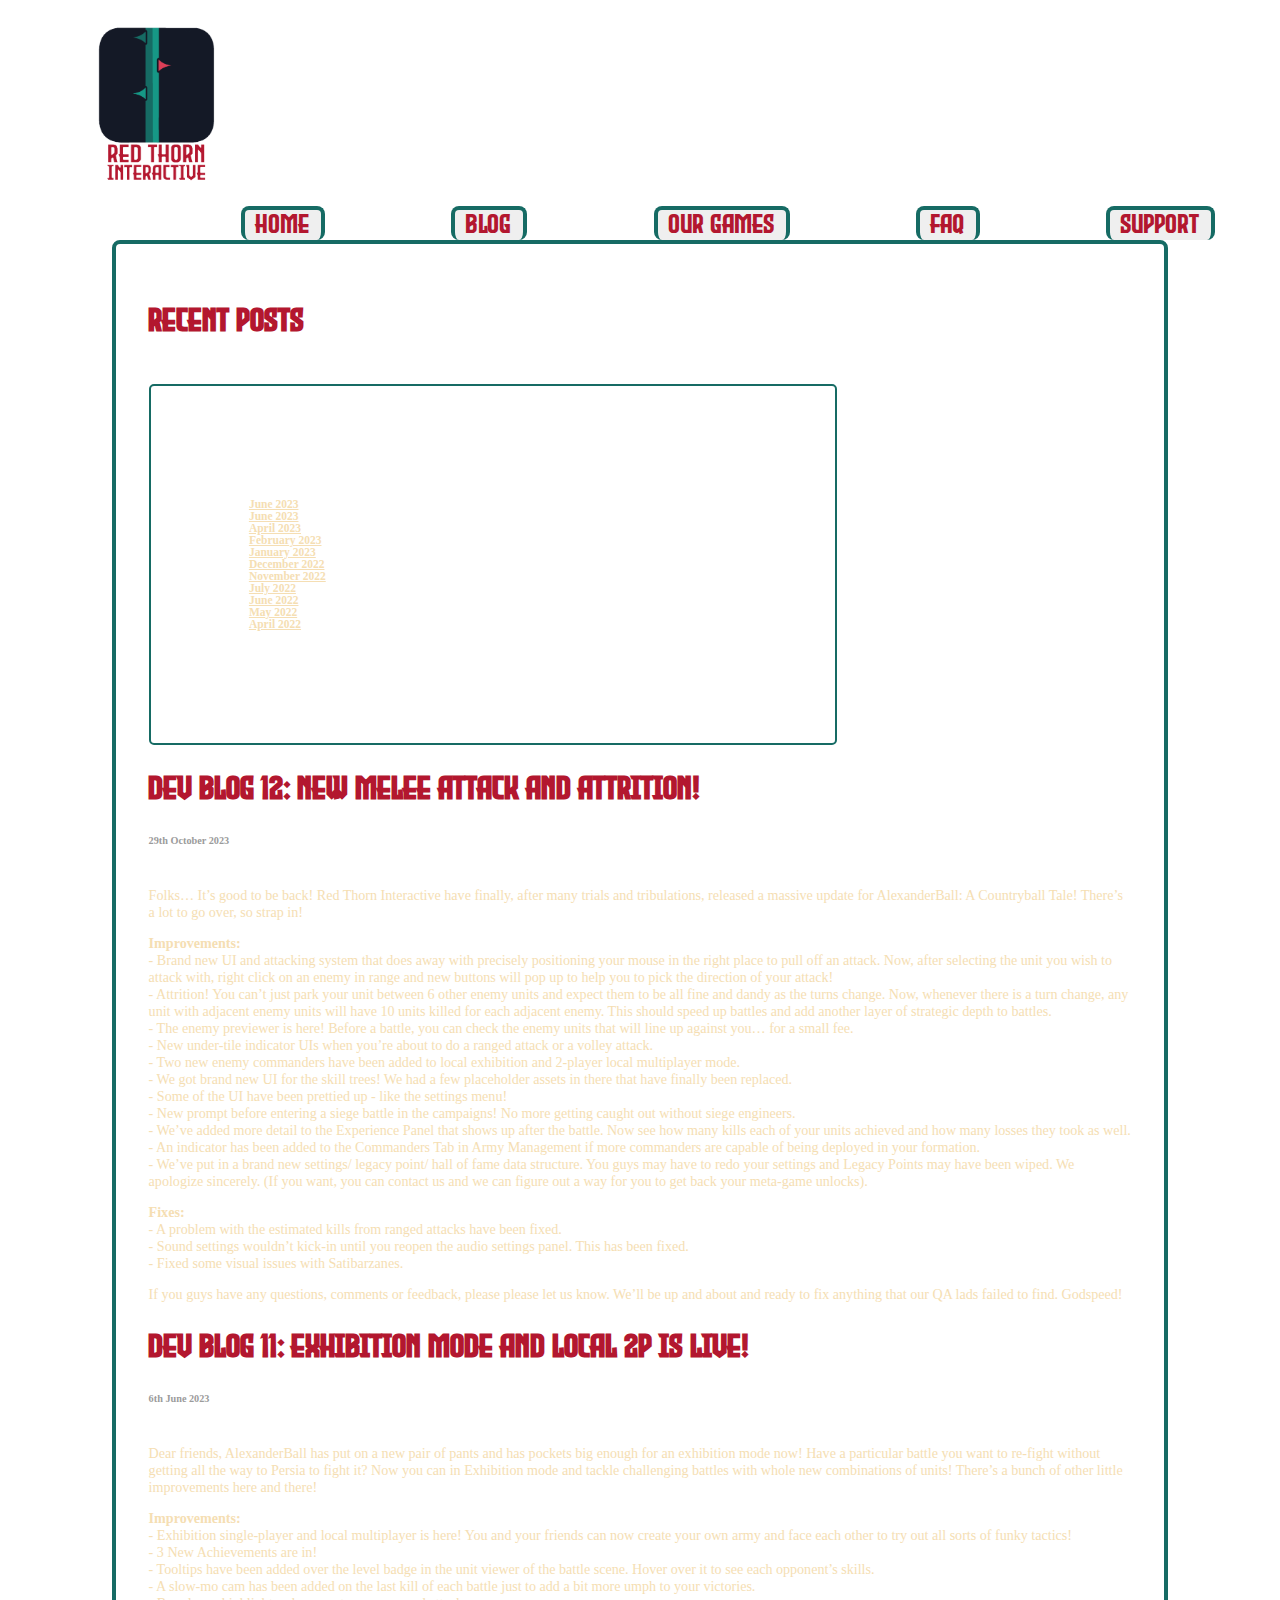
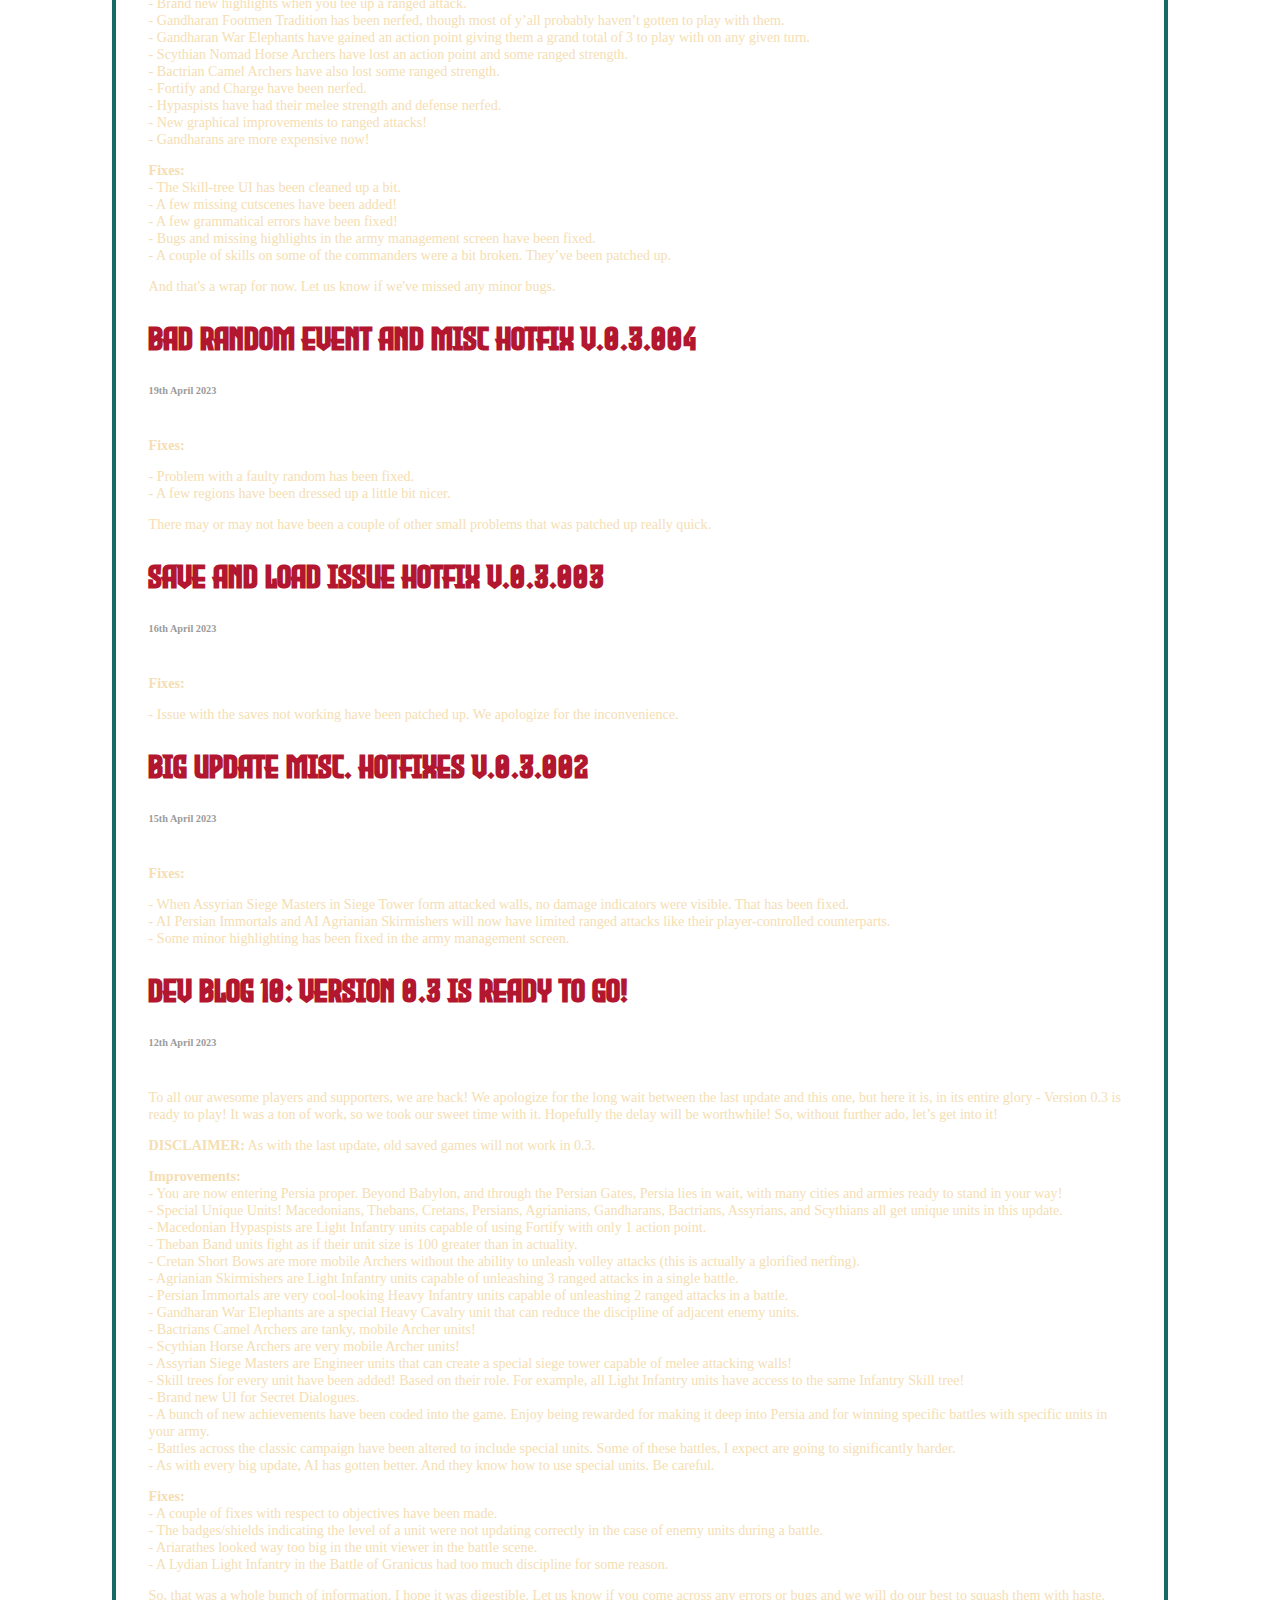
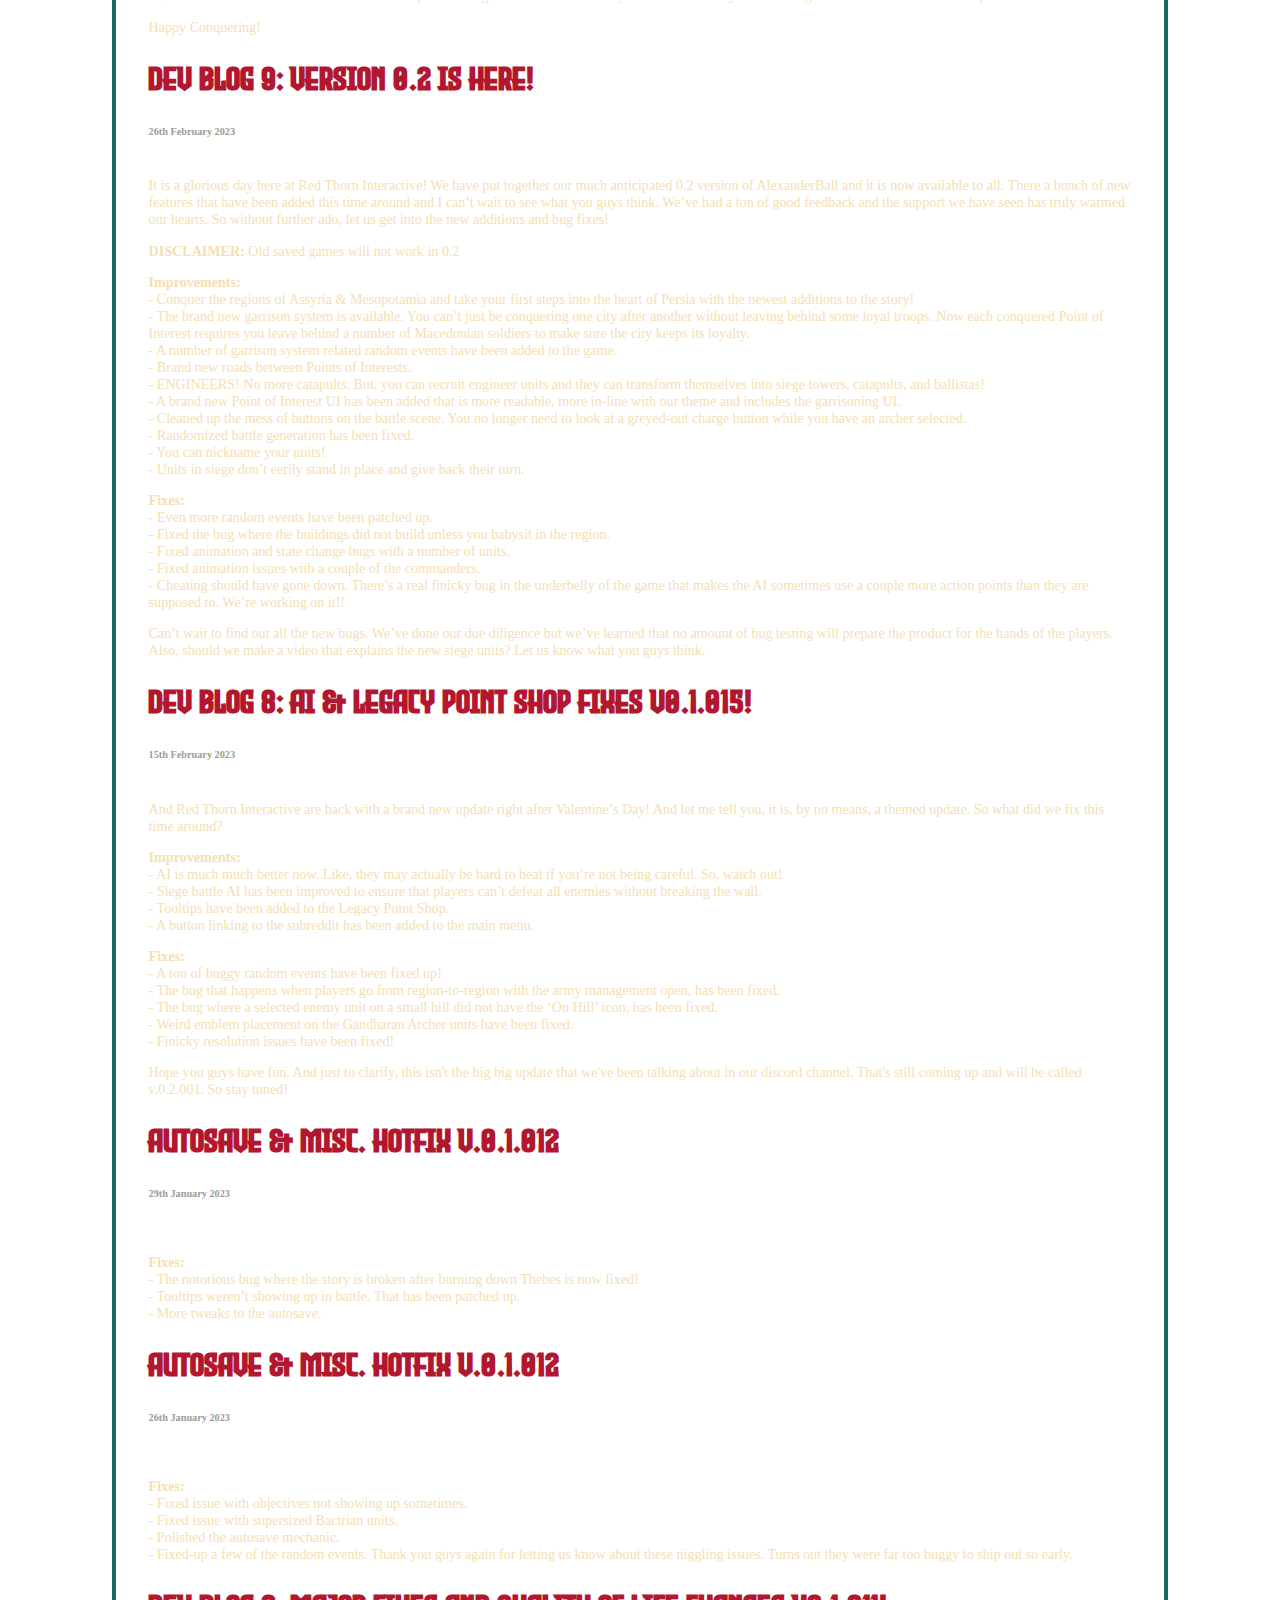
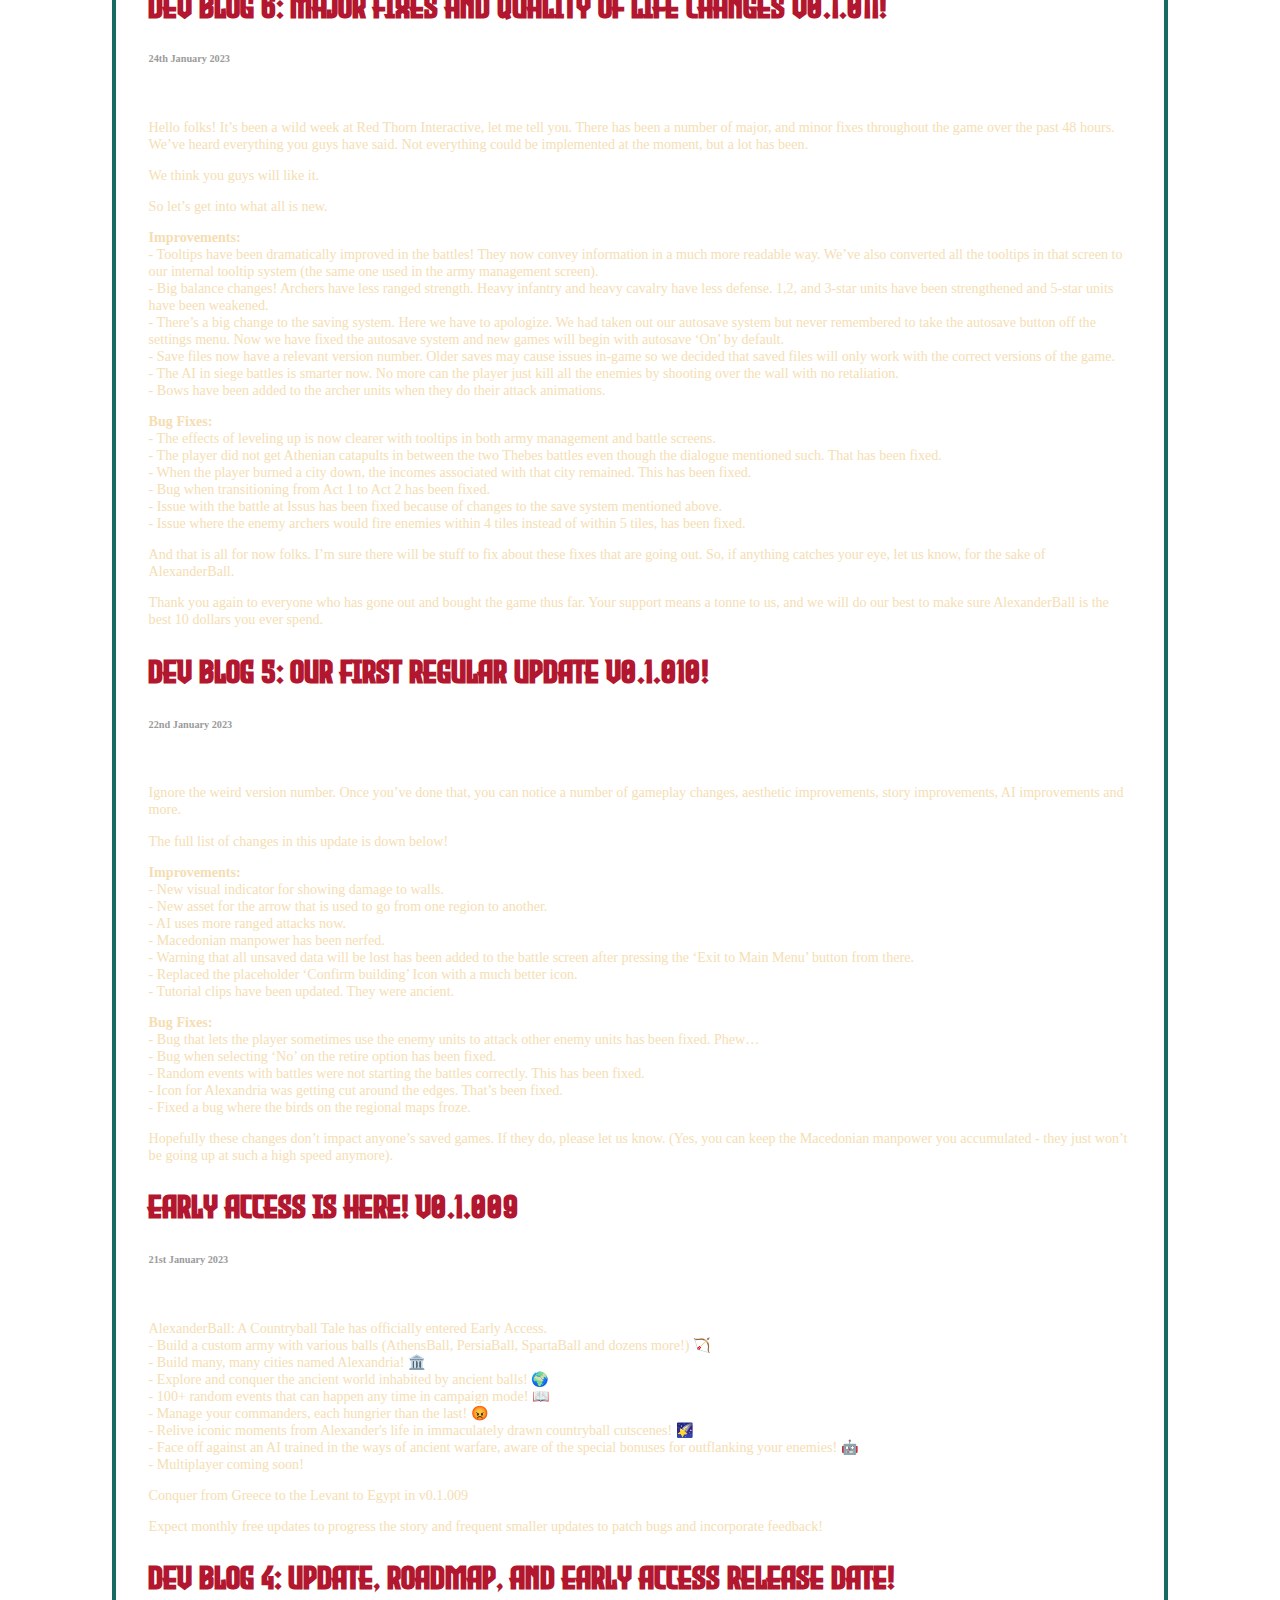
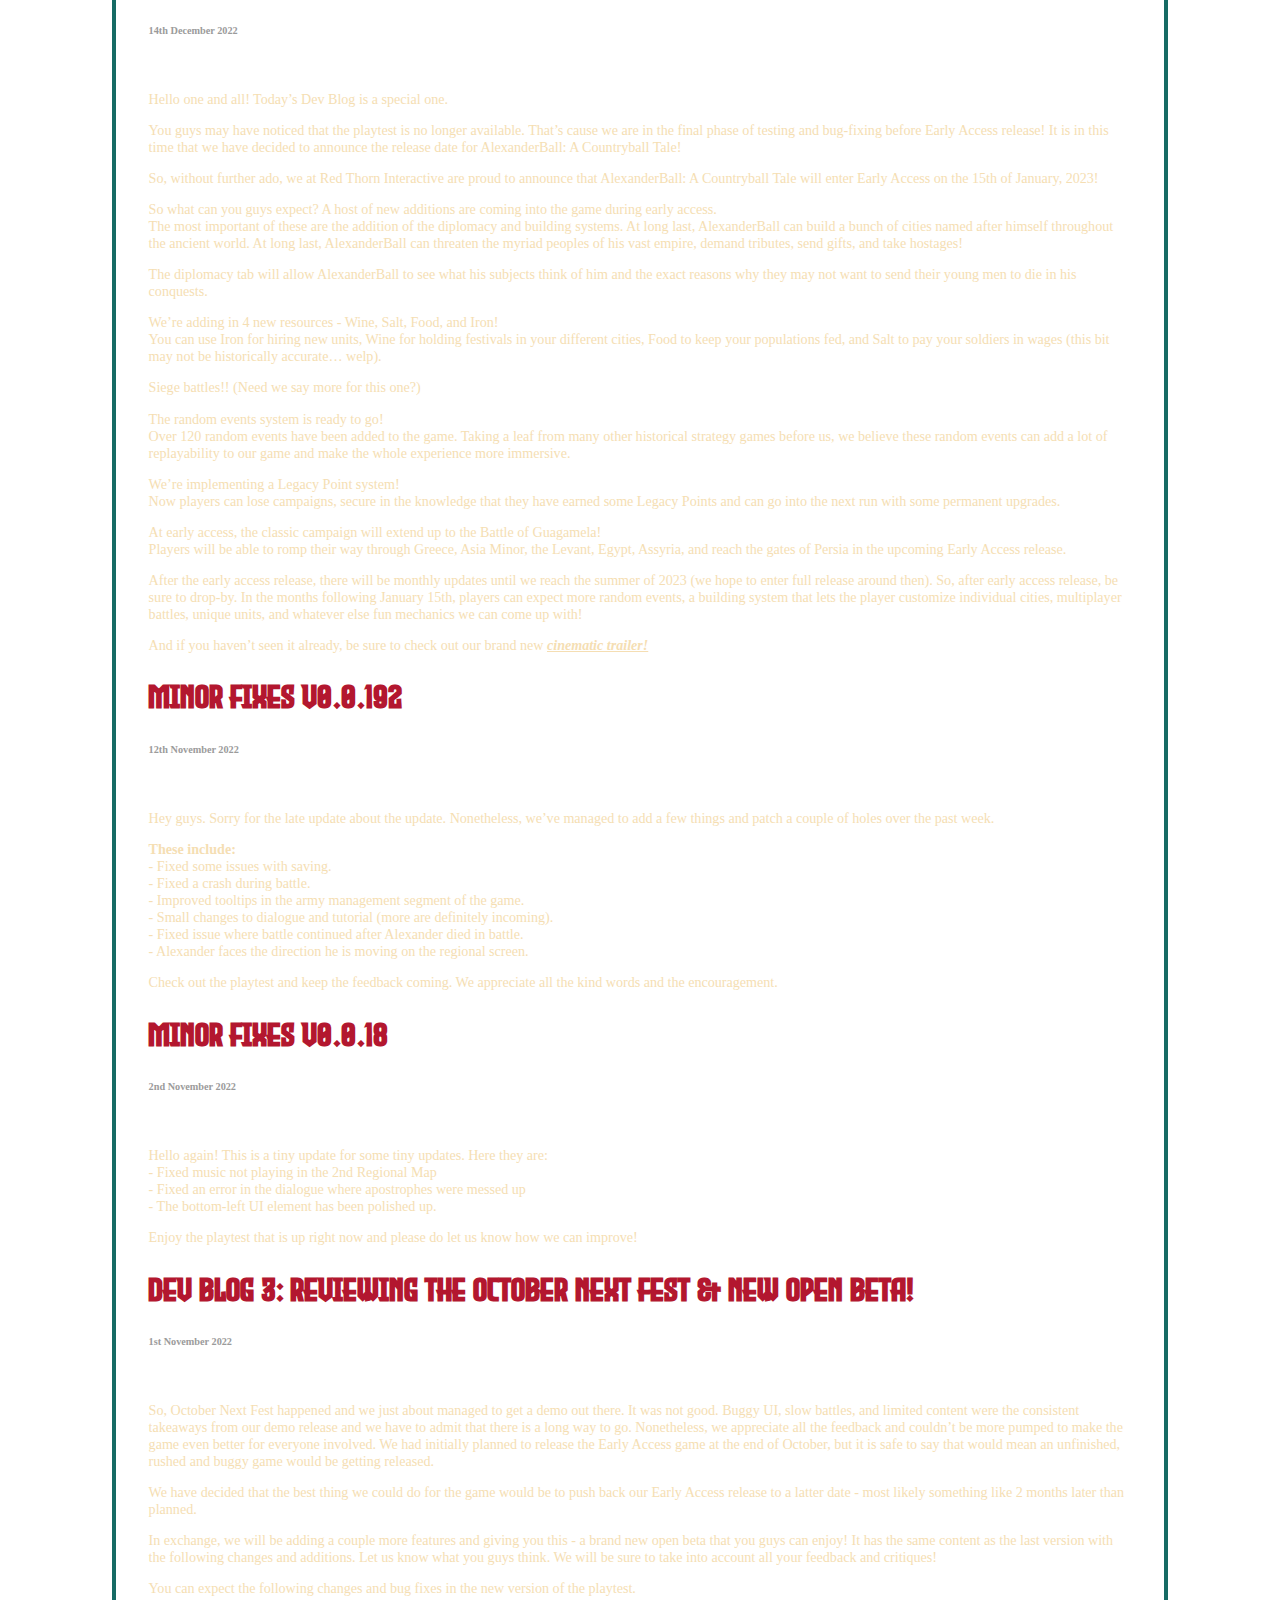
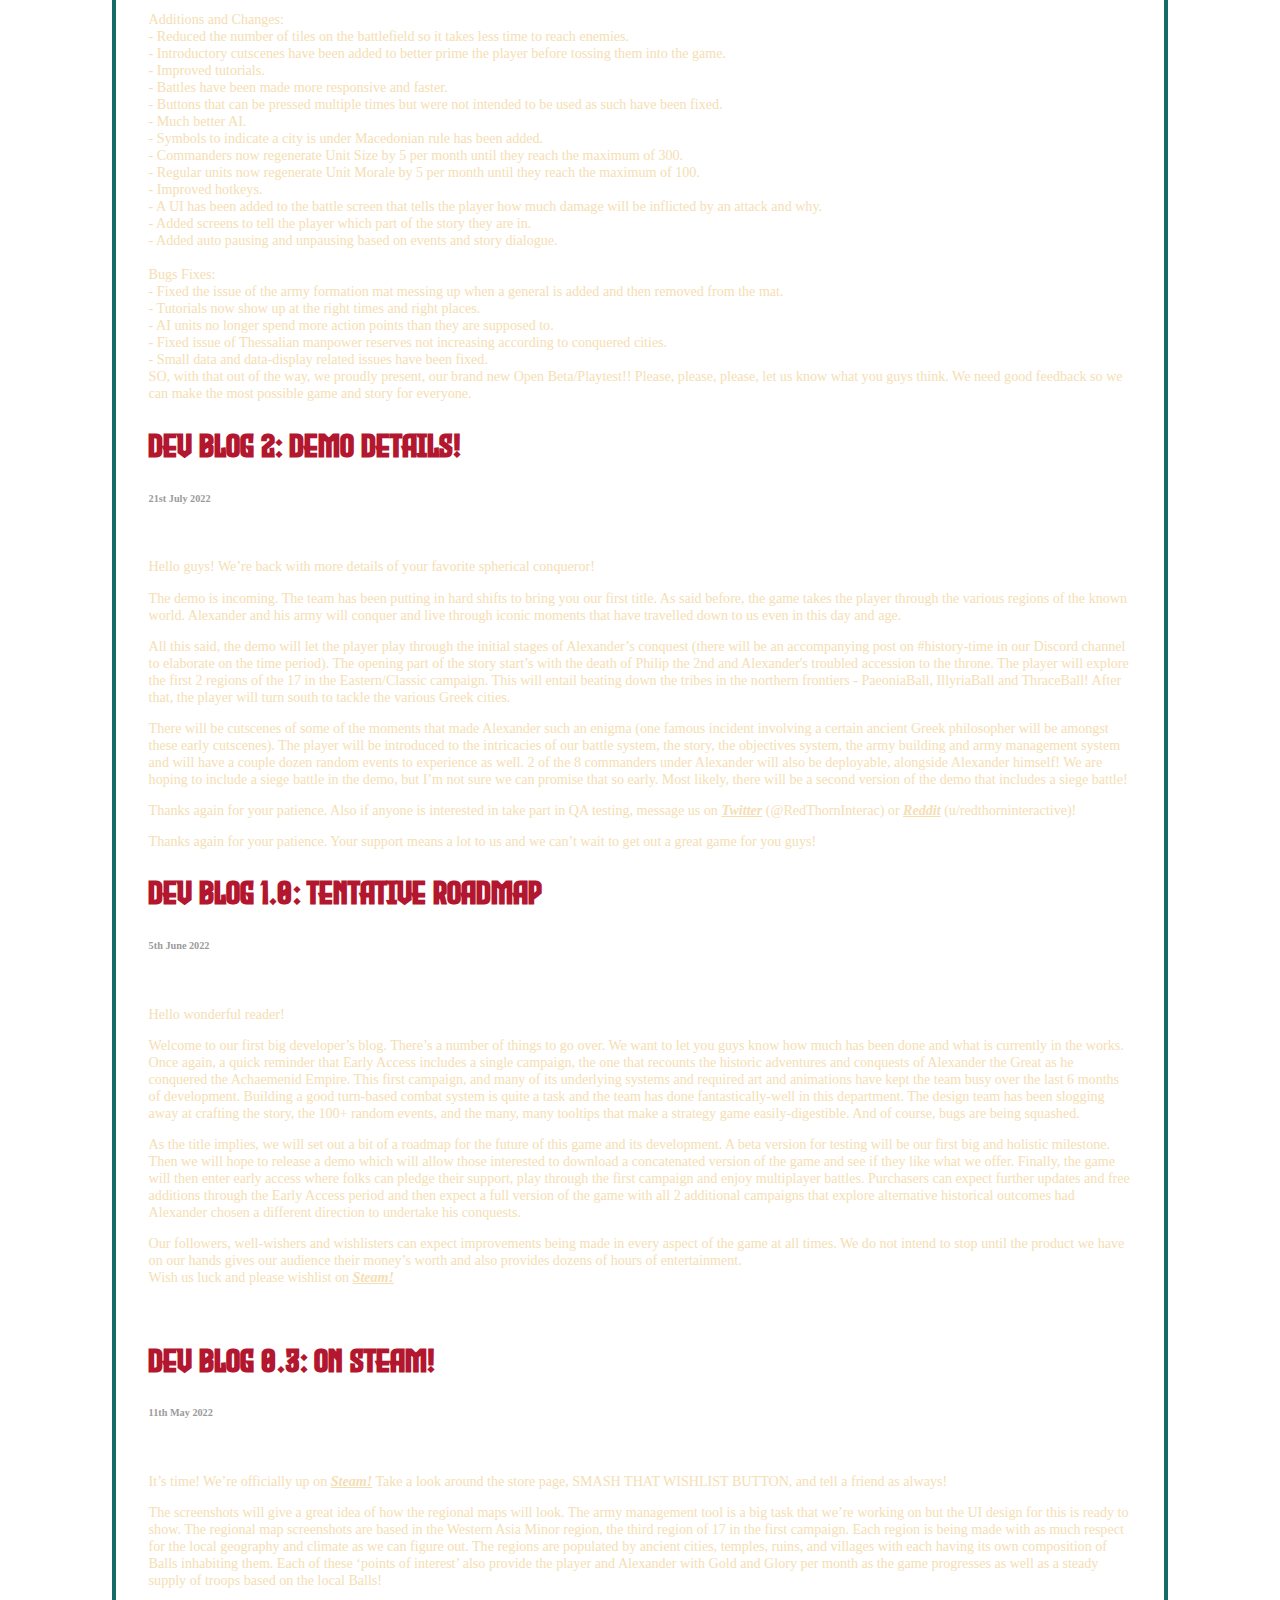
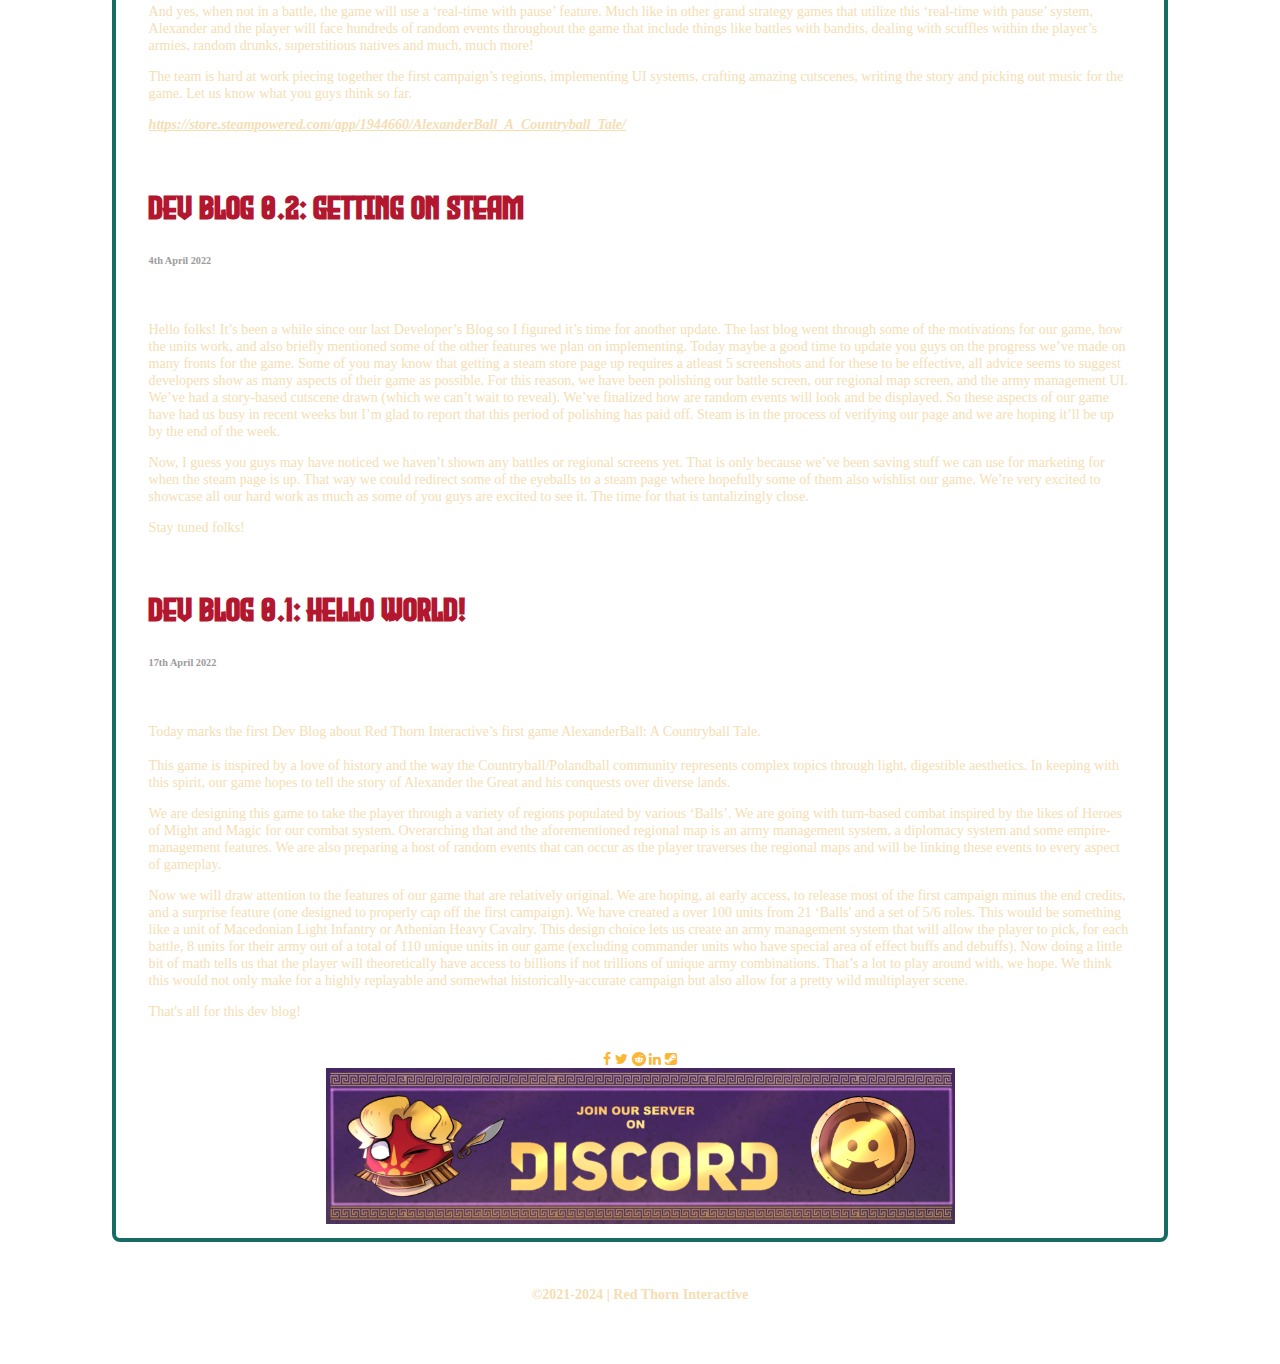
==== commit 23003b6a: "October Update" ====
--- a/blog.html
+++ b/blog.html
@@ -30,6 +30,7 @@
           <div class="col-4">
             <div class="recentPost"><h2 class="blogTitle">Recent Posts</h1><br>
               <div class="recentPostBorder"><p>
+                <a href="#Oct23Blog">June 2023</a> <br>
                 <a href="#June23Blog">June 2023</a> <br>
                 <a href="#Apr23Blog">April 2023</a> <br>
                 <a href="#Feb23Blog">February 2023</a> <br>
@@ -46,6 +47,32 @@
               <!-- Recent Post Container -->
               <!-- Blog Posts -->
           <div class="col-8">
+            
+            <h2 class="blogTitle" id="Oct23Blog">Dev Blog 12: New Melee Attack and Attrition!</h2>
+            <h6 class="blogDate">29th October 2023</h6> <br>
+
+            Folks… It’s good to be back! Red Thorn Interactive have finally, after many trials and tribulations, released a massive update for AlexanderBall: A Countryball Tale! There’s a lot to go over, so strap in! <p></p>
+
+            <b>Improvements:</b><br>
+            - Brand new UI and attacking system that does away with precisely positioning your mouse in the right place to pull off an attack. Now, after selecting the unit you wish to attack with, right click on an enemy in range and new buttons will pop up to help you to pick the direction of your attack!<br>
+            - Attrition! You can’t just park your unit between 6 other enemy units and expect them to be all fine and dandy as the turns change. Now, whenever there is a turn change, any unit with adjacent enemy units will have 10 units killed for each adjacent enemy. This should speed up battles and add another layer of strategic depth to battles.<br>
+            - The enemy previewer is here! Before a battle, you can check the enemy units that will line up against you… for a small fee.<br>
+            - New under-tile indicator UIs when you’re about to do a ranged attack or a volley attack.<br>
+            - Two new enemy commanders have been added to local exhibition and 2-player local multiplayer mode.<br>
+            - We got brand new UI for the skill trees! We had a few placeholder assets in there that have finally been replaced.<br>
+            - Some of the UI have been prettied up - like the settings menu!<br>
+            - New prompt before entering a siege battle in the campaigns! No more getting caught out without siege engineers.<br>
+            - We’ve added more detail to the Experience Panel that shows up after the battle. Now see how many kills each of your units achieved and how many losses they took as well.<br>
+            - An indicator has been added to the Commanders Tab in Army Management if more commanders are capable of being deployed in your formation.<br>
+            - We’ve put in a brand new settings/ legacy point/ hall of fame data structure. You guys may have to redo your settings and Legacy Points may have been wiped. We apologize sincerely. (If you want, you can contact us and we can figure out a way for you to get back your meta-game unlocks). <p></p>
+
+            <b>Fixes:</b> <br>
+            - A problem with the estimated kills from ranged attacks have been fixed.<br>
+            - Sound settings wouldn’t kick-in until you reopen the audio settings panel. This has been fixed.<br>
+            - Fixed some visual issues with Satibarzanes. <p></p>
+
+            If you guys have any questions, comments or feedback, please please let us know. We’ll be up and about and ready to fix anything that our QA lads failed to find. Godspeed!
+              <p></p>
 
             <h2 class="blogTitle" id="June23Blog">Dev Blog 11: Exhibition mode and local 2P is live!</h2>
             <h6 class="blogDate">6th June 2023</h6> <br>
@@ -476,7 +503,7 @@
     </center>
   </div>
   <center>
-      <p id="Footer" class="copyright">©2021-2022 | Red Thorn Interactive </p>
+      <p id="Footer" class="copyright">©2021-2024 | Red Thorn Interactive </p>
     </center>
   </footer>
 </div>
--- a/style.css
+++ b/style.css
@@ -24,7 +24,8 @@
     padding: 15px;
     border-radius: 4px;
   }
-.containerborder .steamlink .steamPurchase a:hover {
+
+.containerborder .steamlink .steamPurchase a {
     color: white;
   }
 
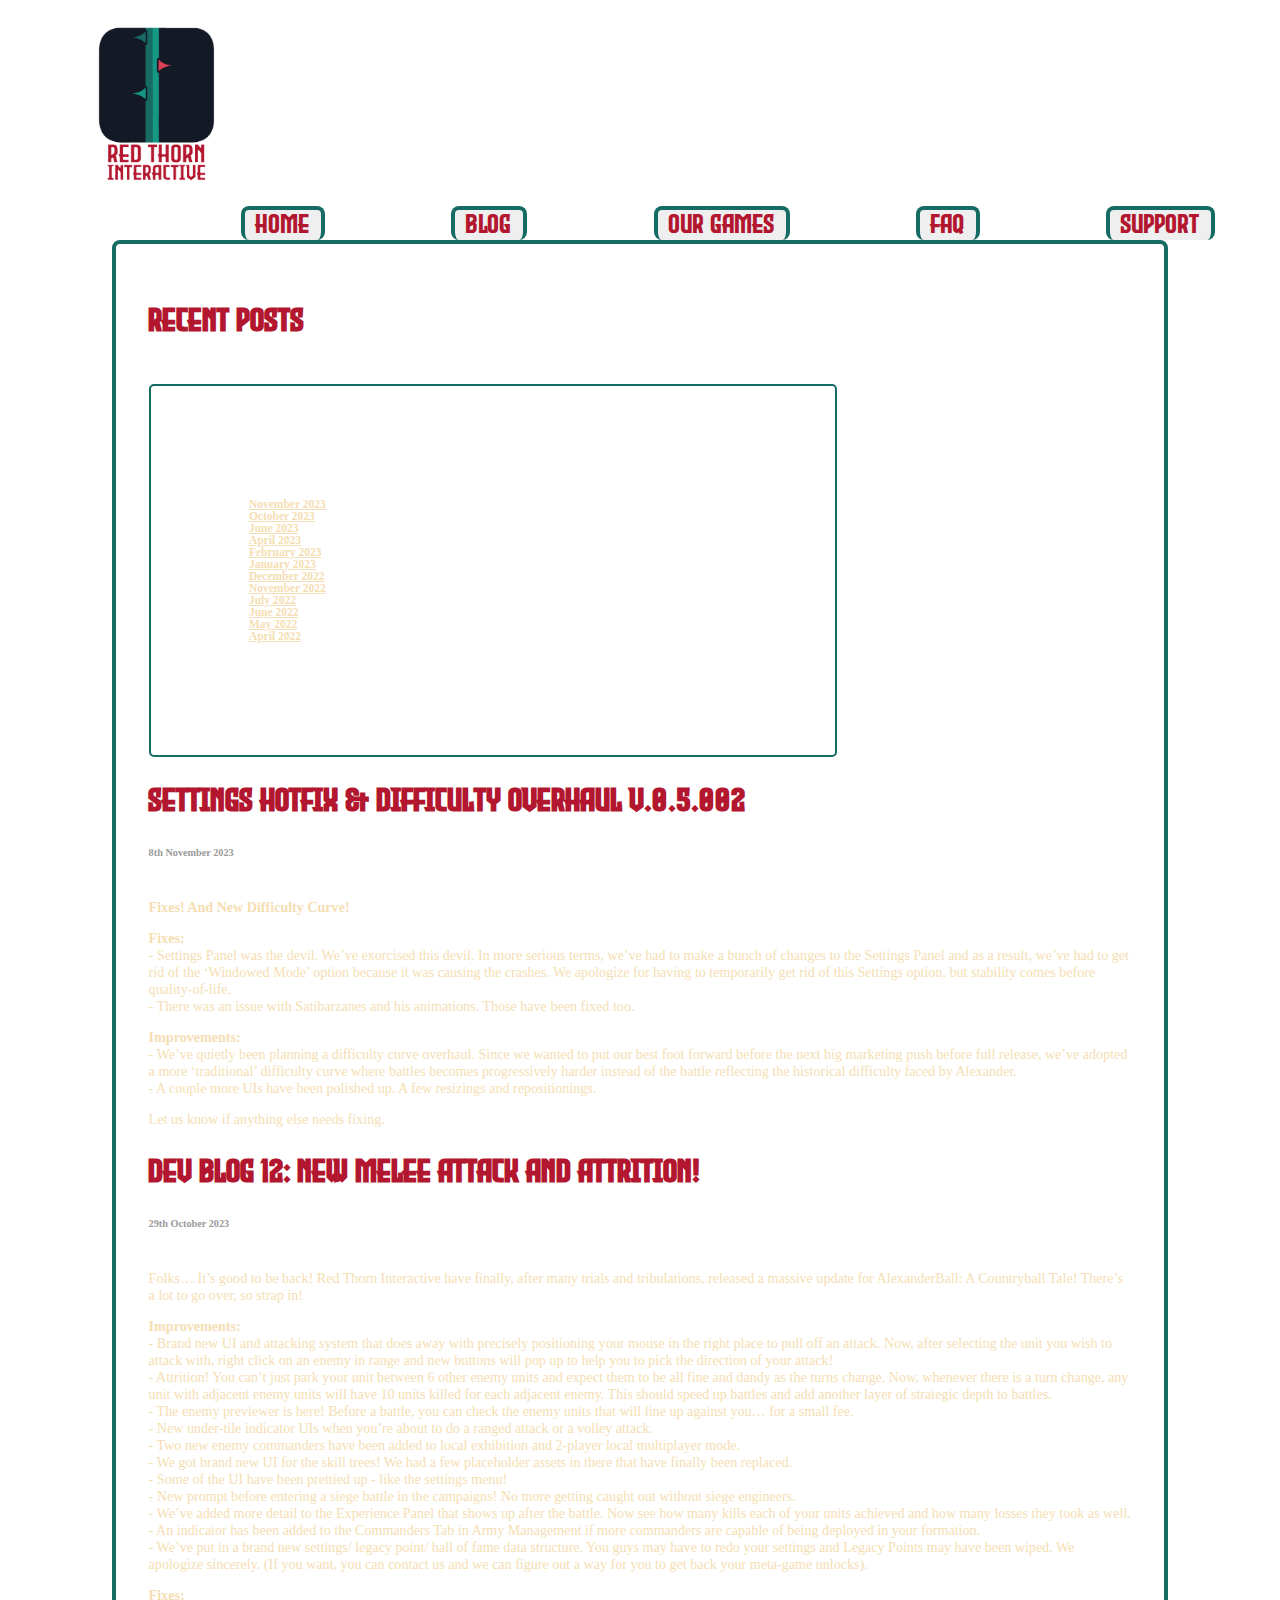
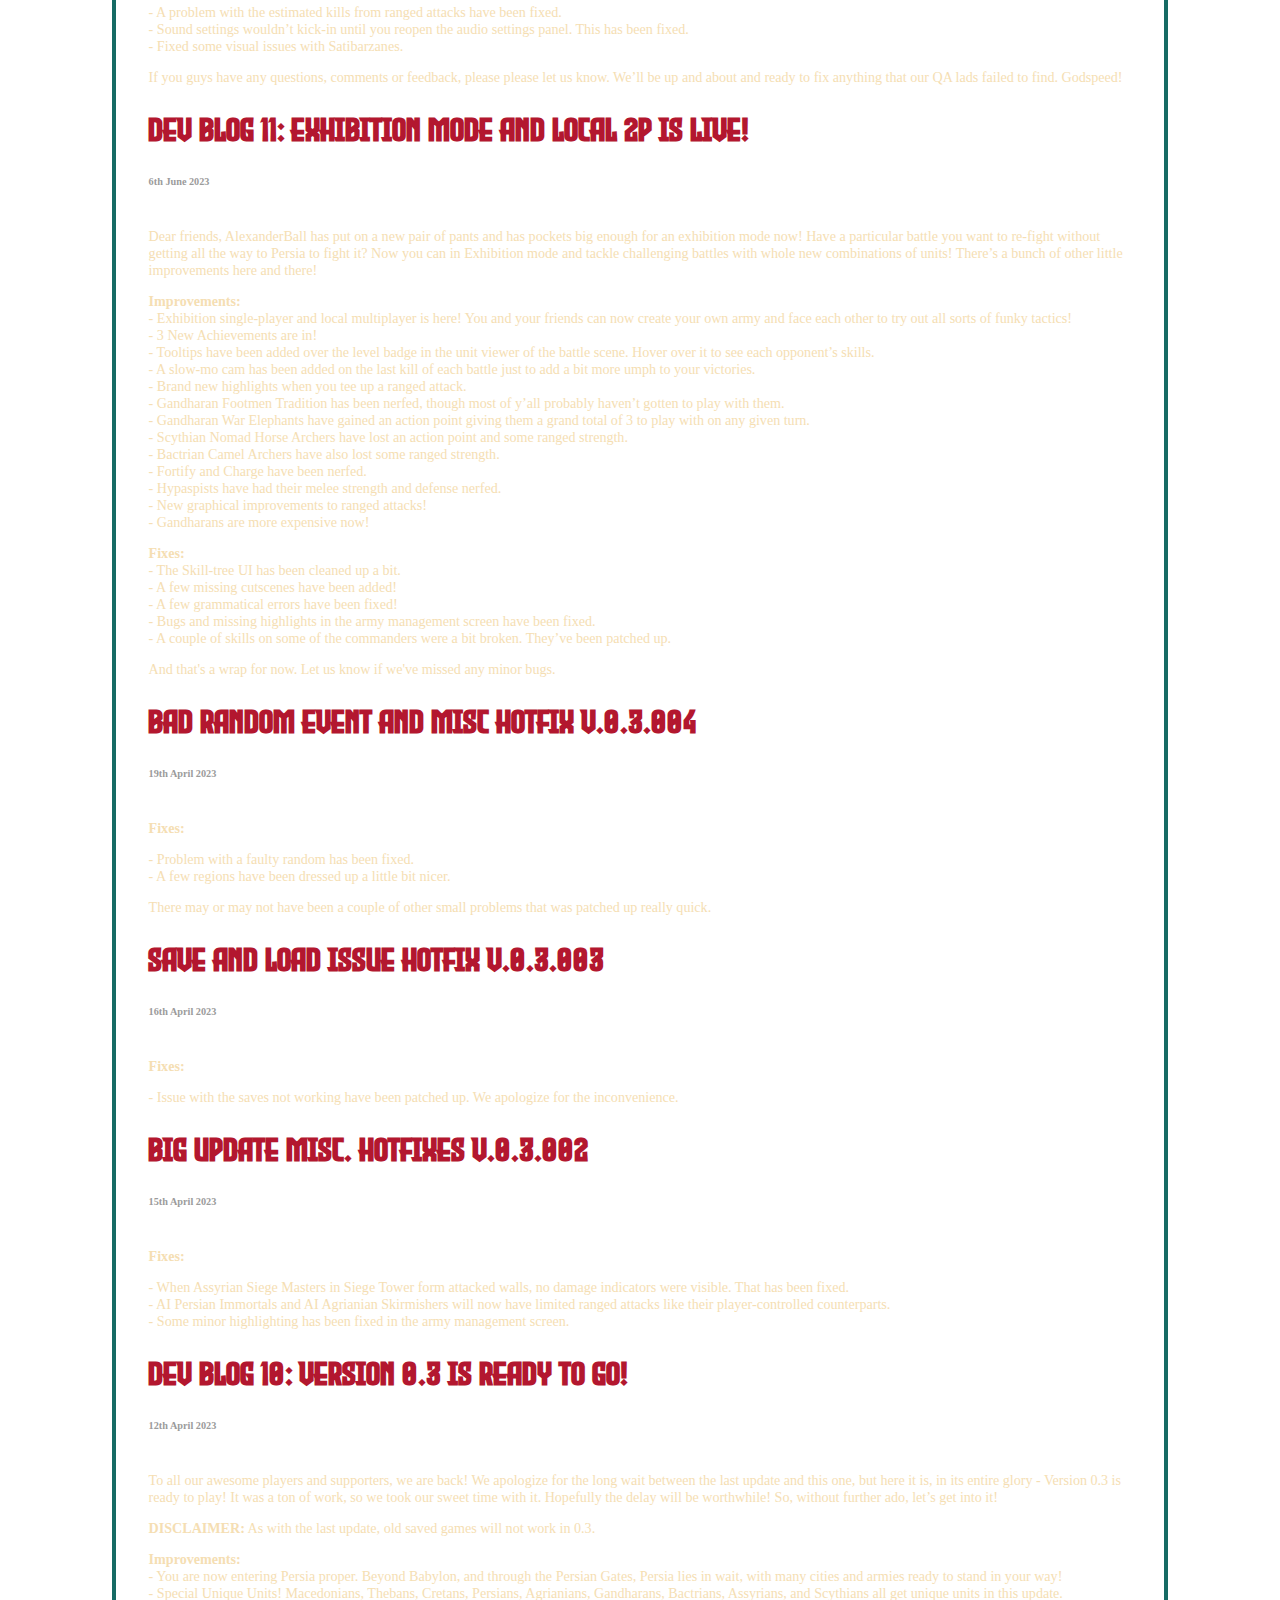
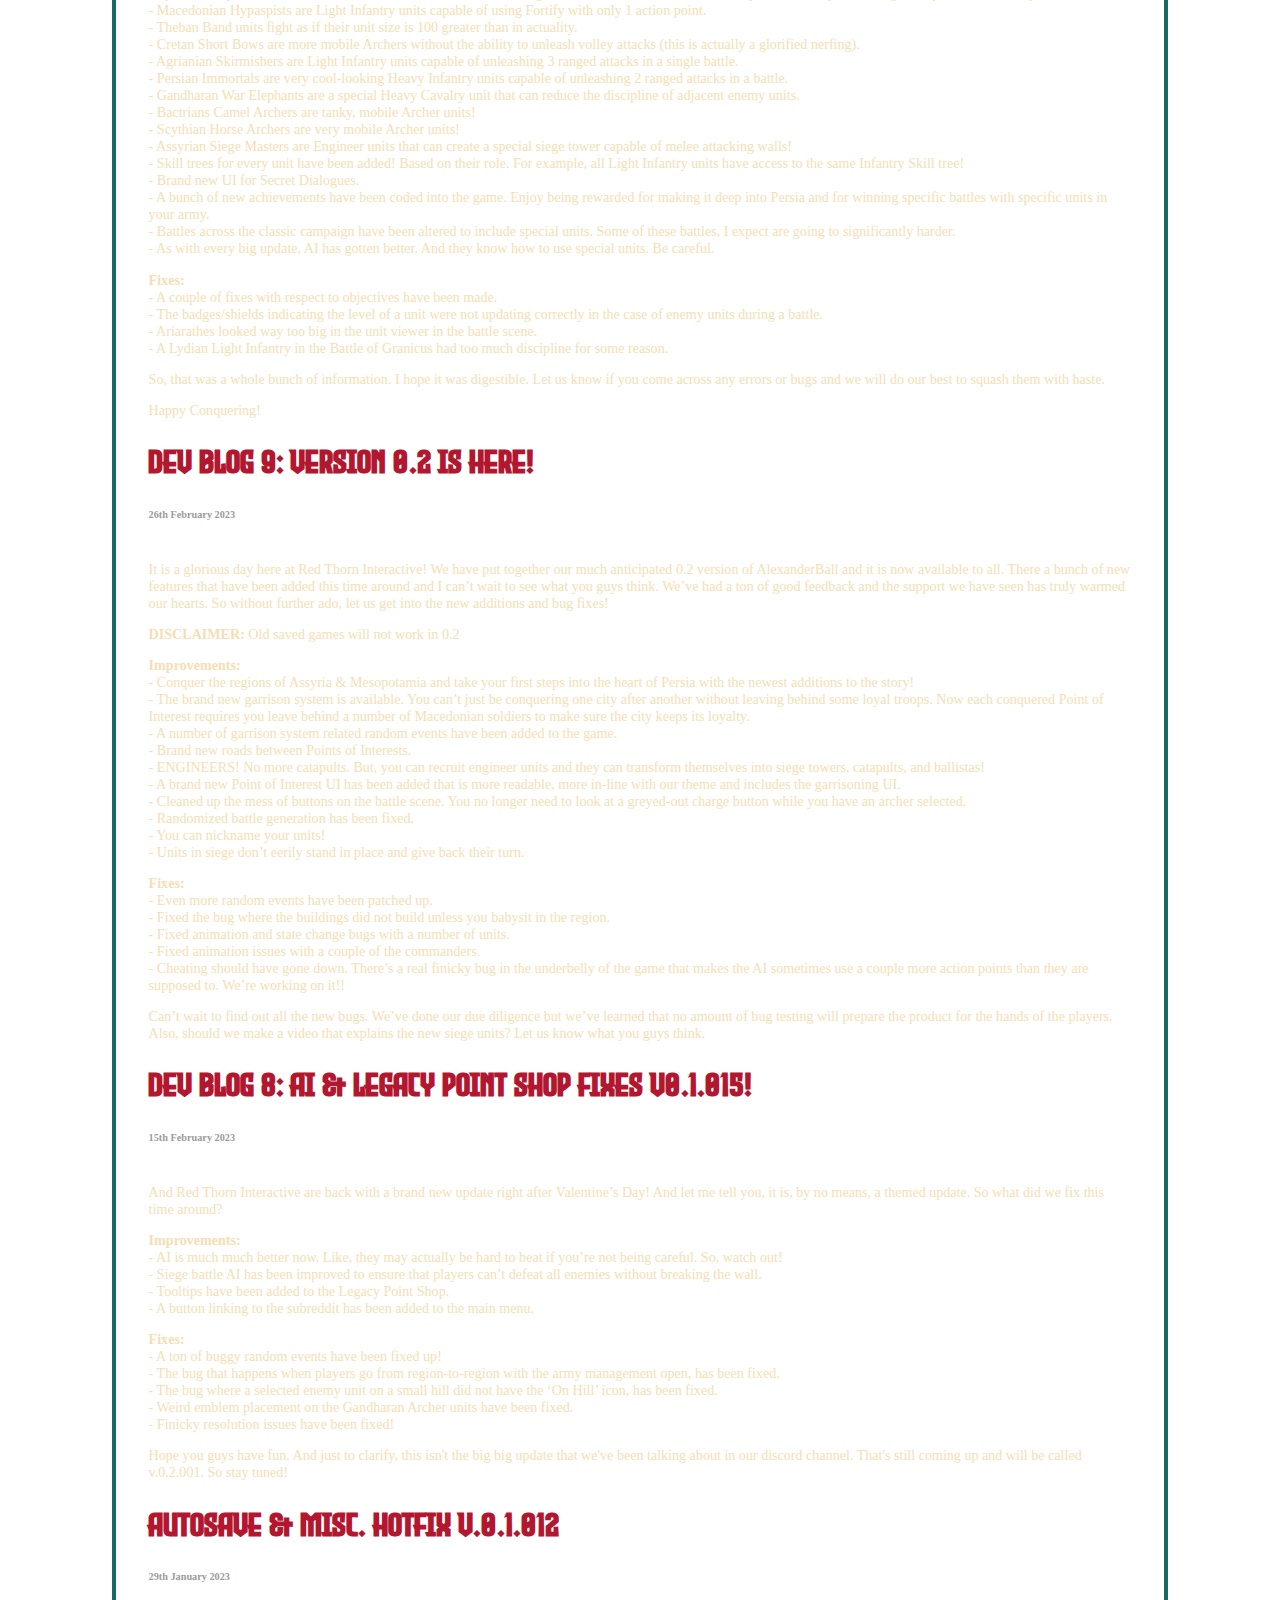
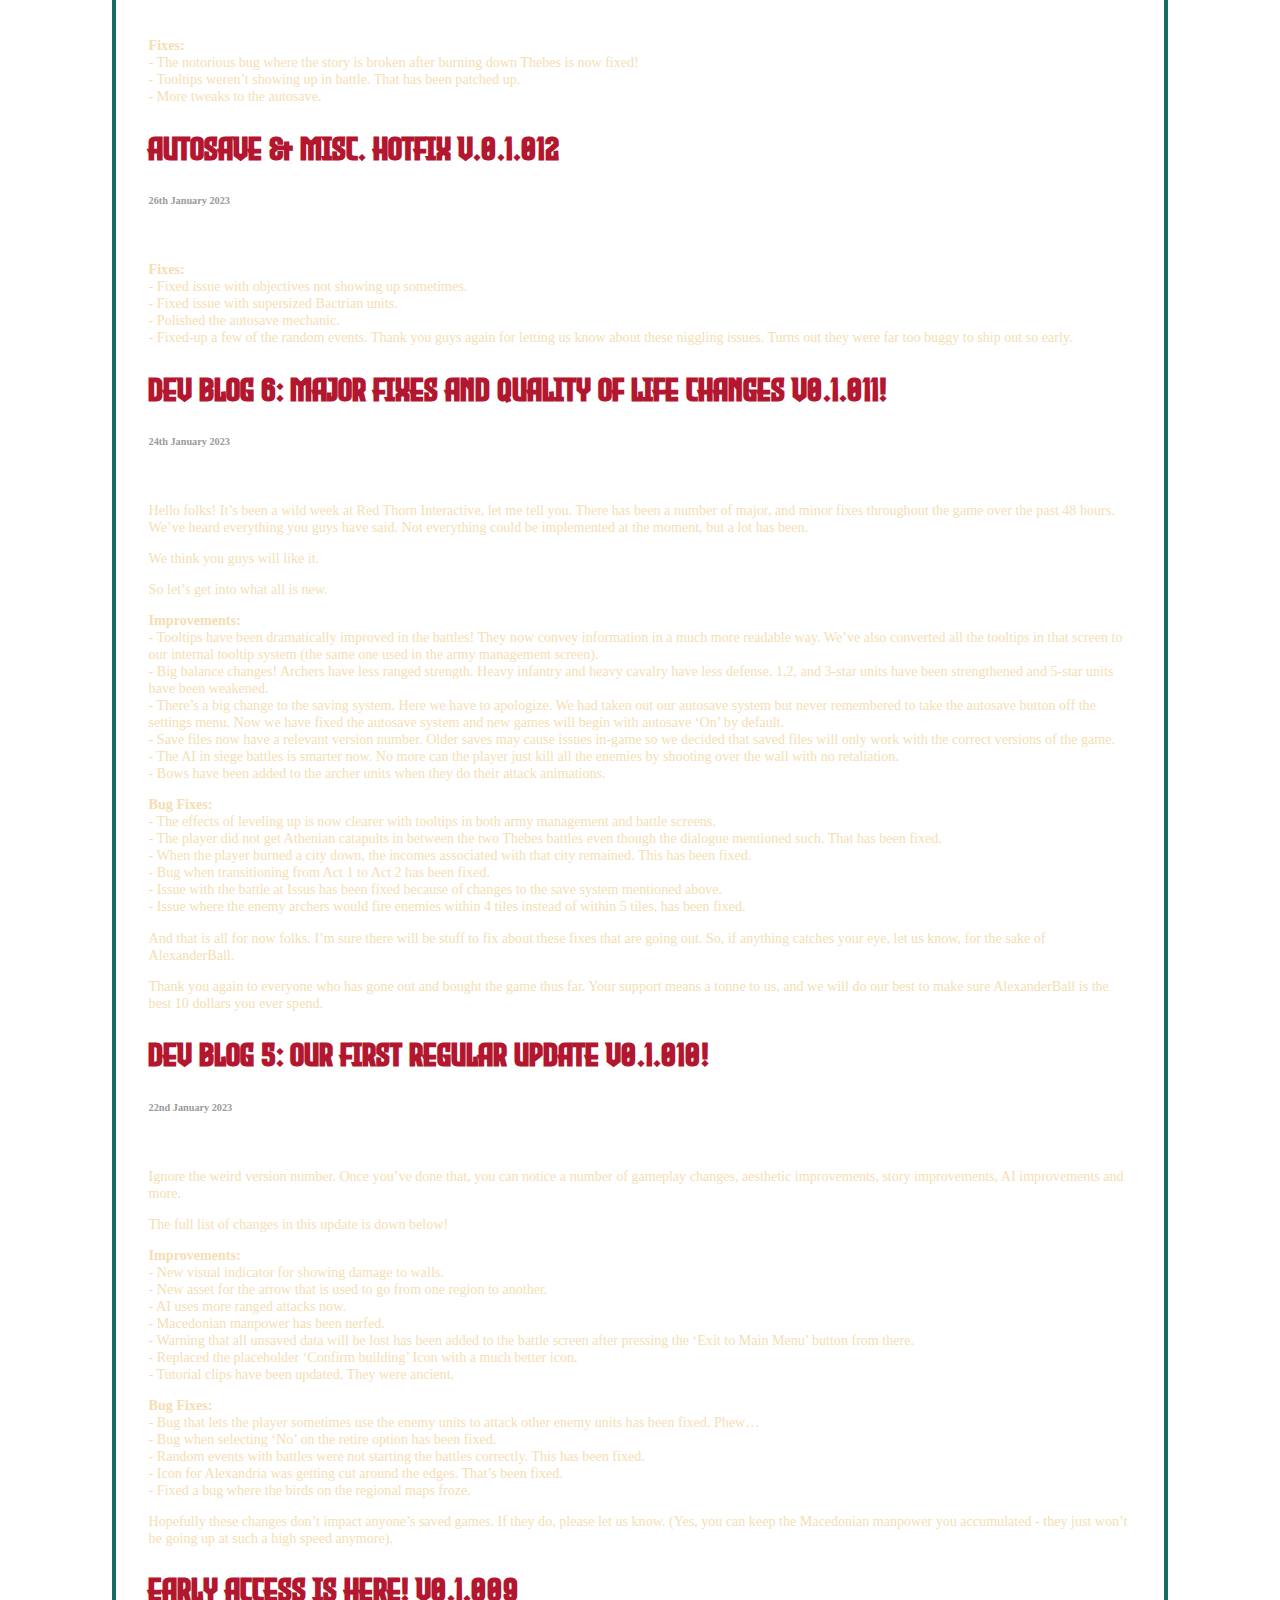
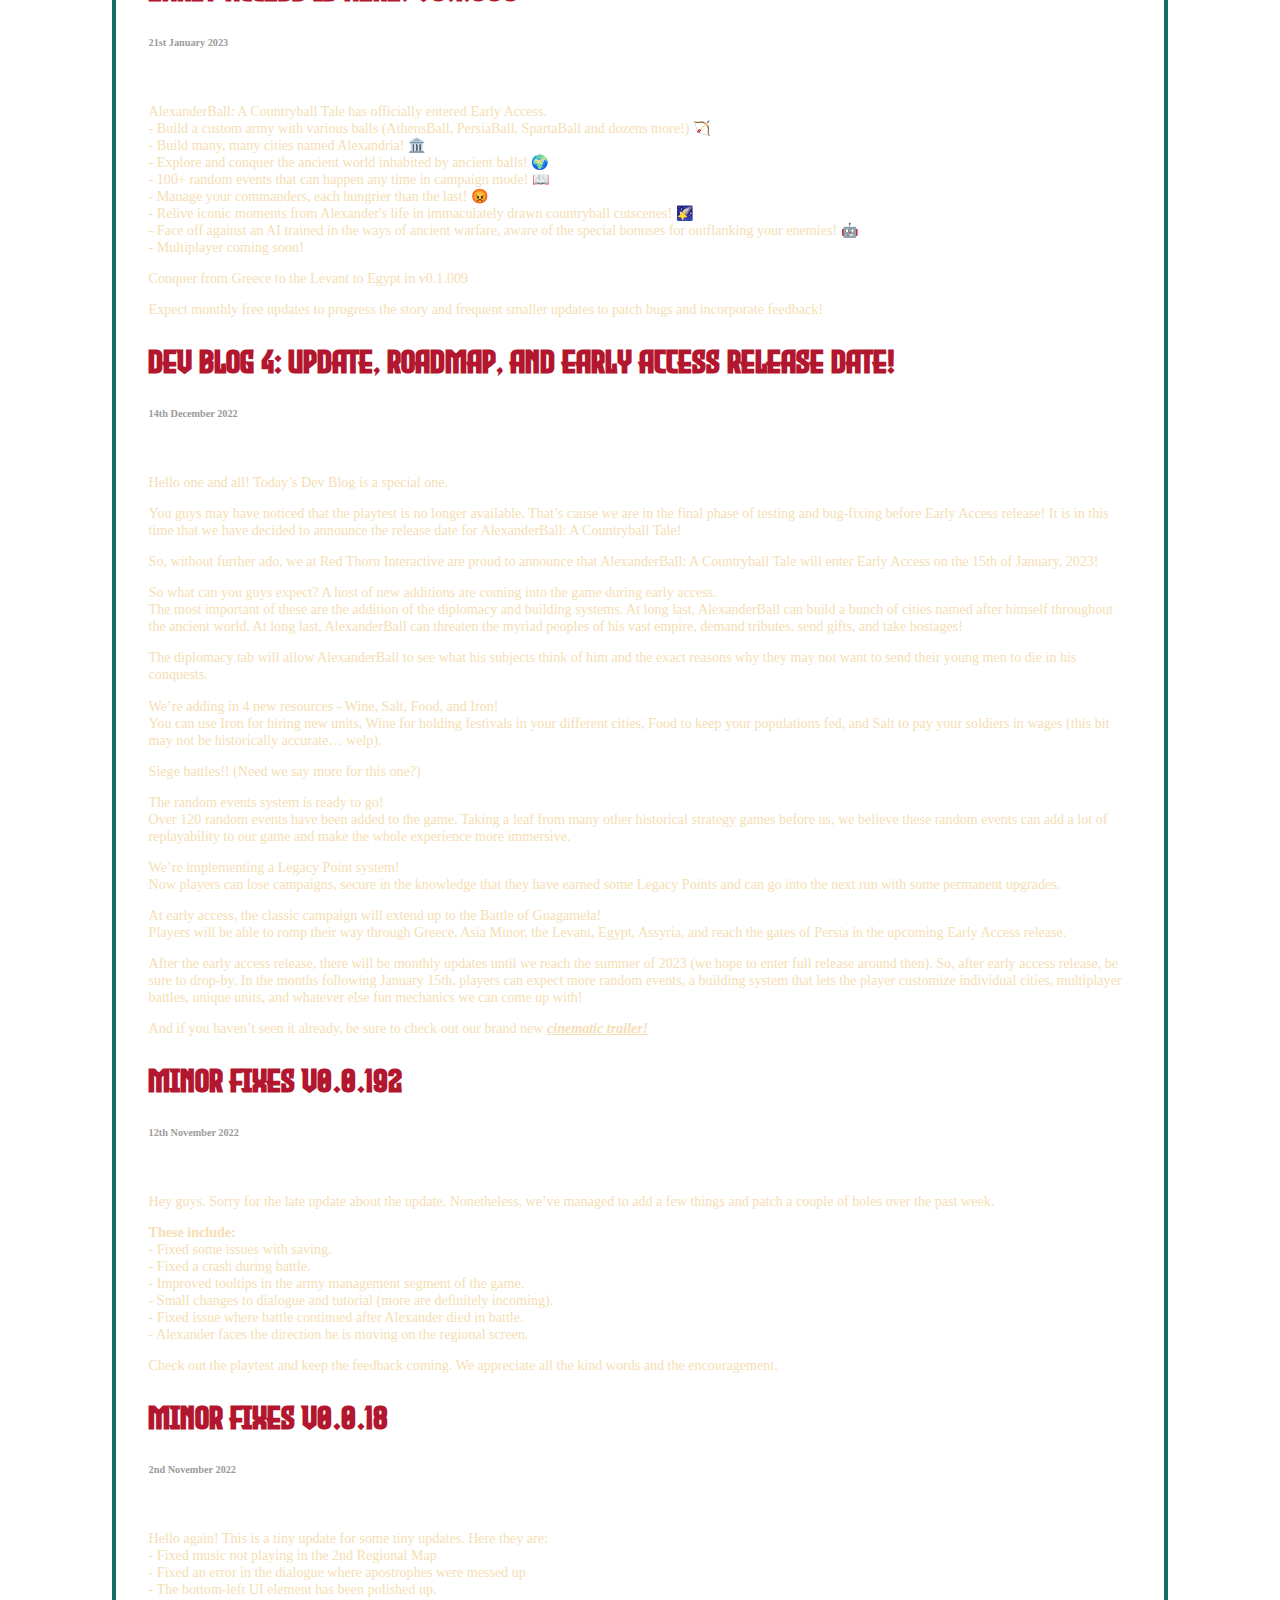
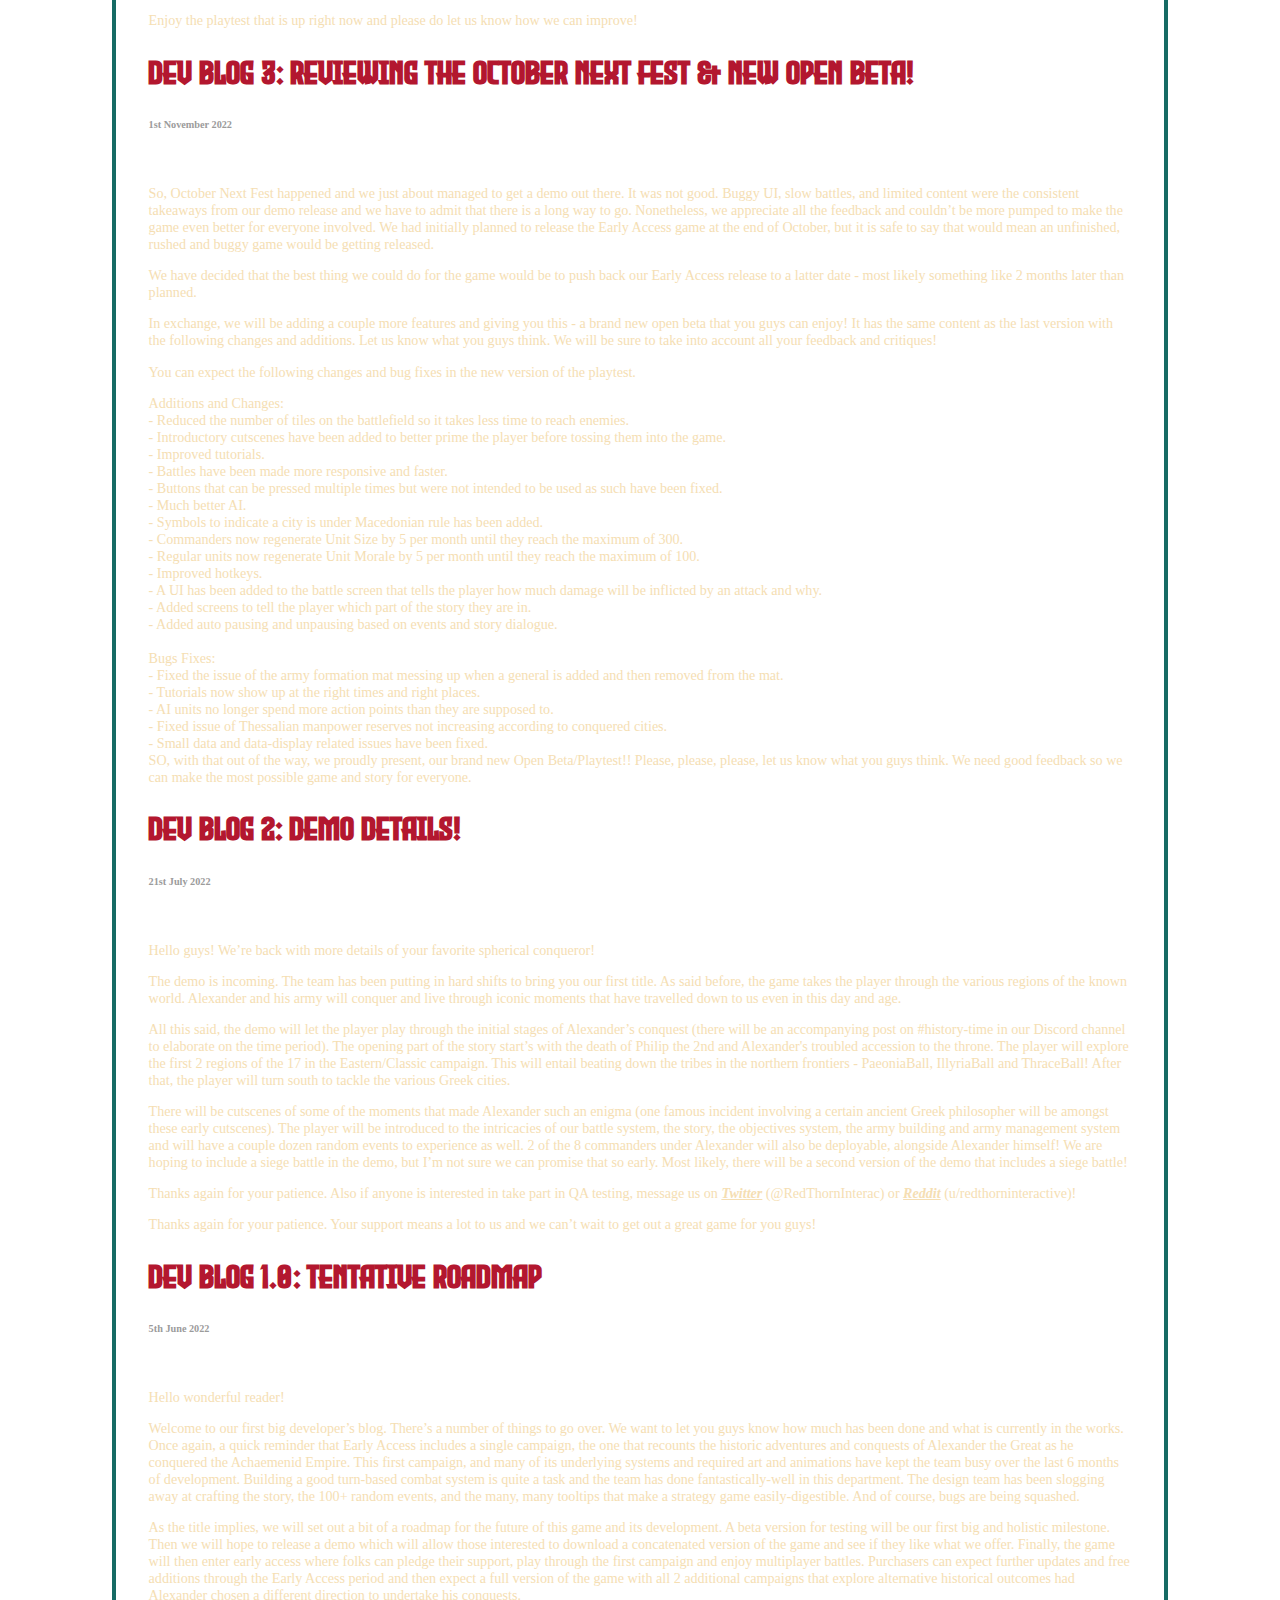
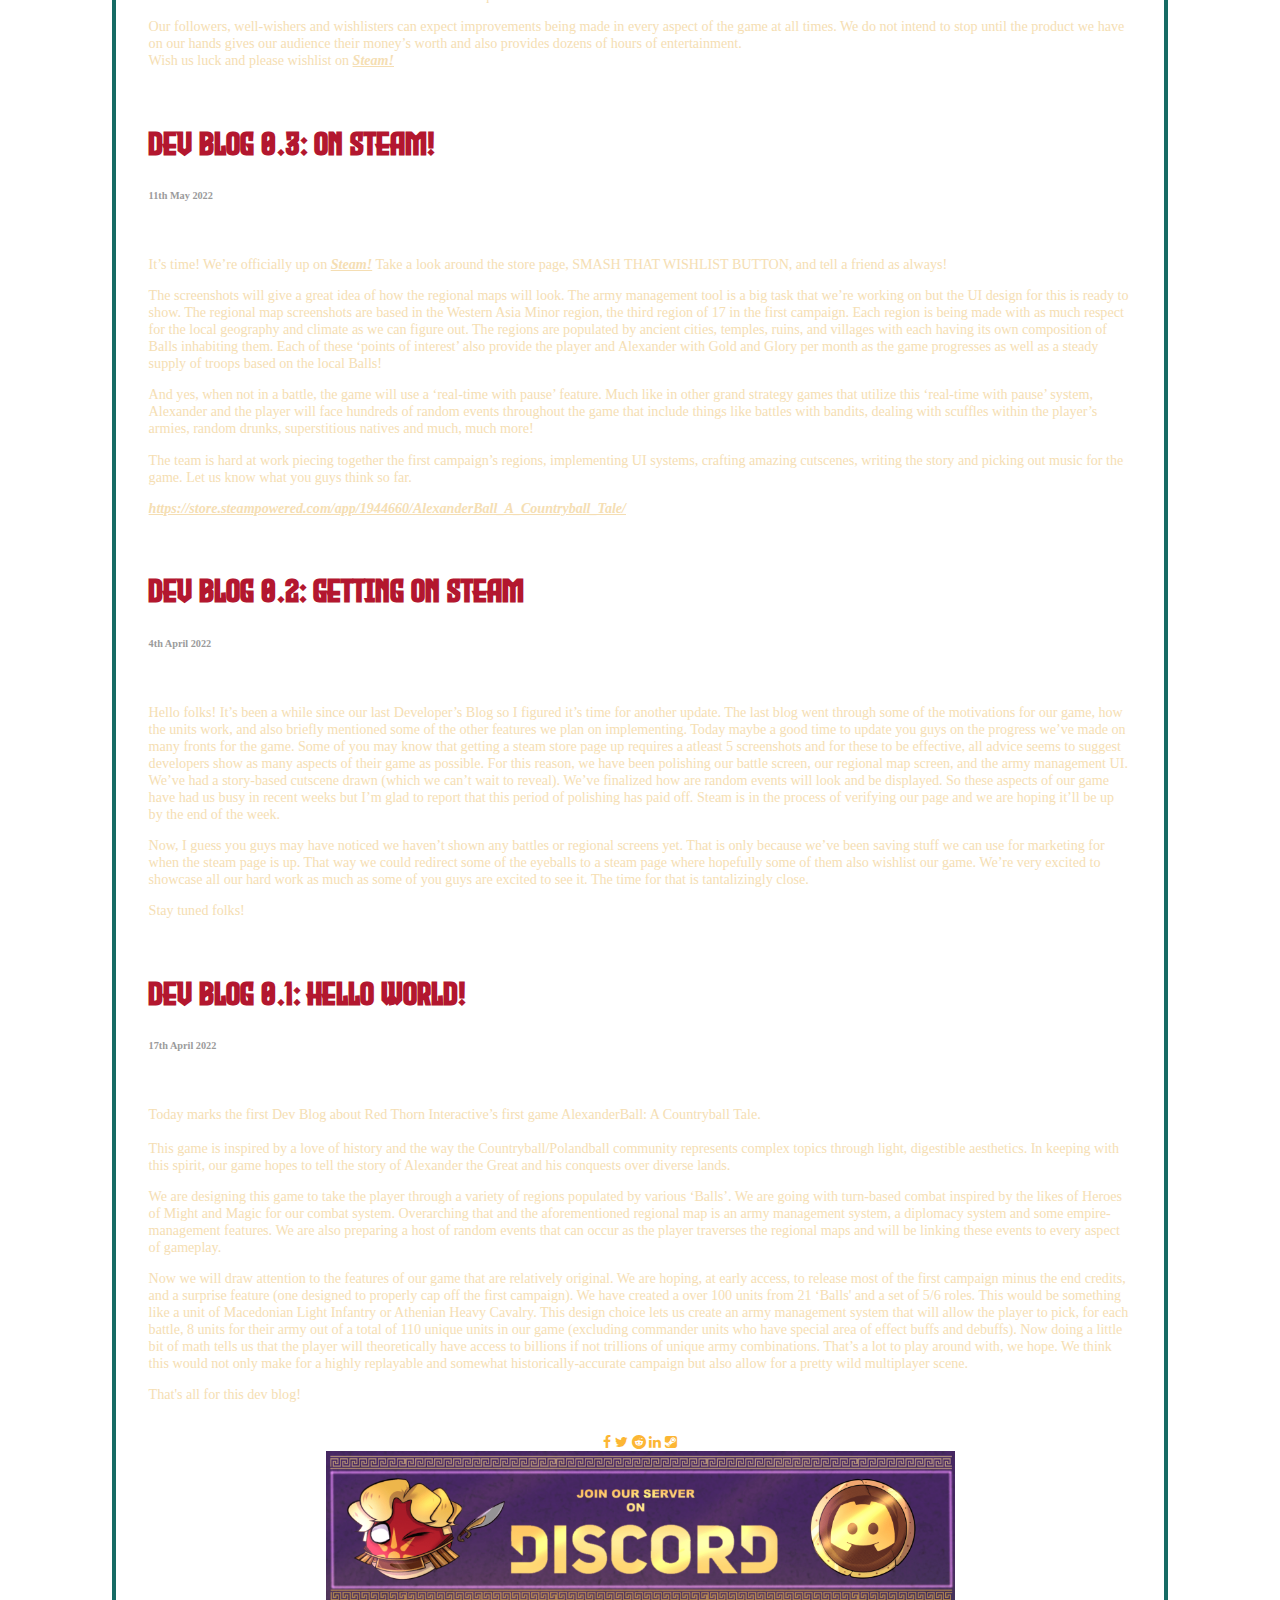
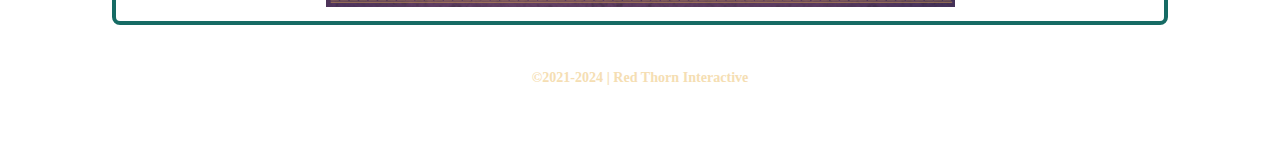
==== commit dadf93e9: "Nov Update" ====
--- a/blog.html
+++ b/blog.html
@@ -30,7 +30,8 @@
           <div class="col-4">
             <div class="recentPost"><h2 class="blogTitle">Recent Posts</h1><br>
               <div class="recentPostBorder"><p>
-                <a href="#Oct23Blog">June 2023</a> <br>
+                <a href="#Nov23Blog">November 2023</a> <br>
+                <a href="#Oct23Blog">October 2023</a> <br>
                 <a href="#June23Blog">June 2023</a> <br>
                 <a href="#Apr23Blog">April 2023</a> <br>
                 <a href="#Feb23Blog">February 2023</a> <br>
@@ -47,6 +48,22 @@
               <!-- Recent Post Container -->
               <!-- Blog Posts -->
           <div class="col-8">
+
+            <h2 class="blogTitle" id="Nov23Blog">Settings Hotfix & Difficulty Overhaul v.0.5.002</h2>
+            <h6 class="blogDate">8th November 2023</h6> <br>
+
+            <b>Fixes! And New Difficulty Curve!</b><p></p>
+
+            <b>Fixes:</b> <br>
+            - Settings Panel was the devil. We’ve exorcised this devil. In more serious terms, we’ve had to make a bunch of changes to the Settings Panel and as a result, we’ve had to get rid of the ‘Windowed Mode’ option because it was causing the crashes. We apologize for having to temporarily get rid of this Settings option, but stability comes before quality-of-life. <br>
+            - There was an issue with Satibarzanes and his animations. Those have been fixed too. <p></p>
+            
+            <b>Improvements:</b> <br>
+            - We’ve quietly been planning a difficulty curve overhaul. Since we wanted to put our best foot forward before the next big marketing push before full release, we’ve adopted a more ‘traditional’ difficulty curve where battles becomes progressively harder instead of the battle reflecting the historical difficulty faced by Alexander. <br>
+            - A couple more UIs have been polished up. A few resizings and repositionings. <p></p>
+
+            Let us know if anything else needs fixing.
+              <p></p>
             
             <h2 class="blogTitle" id="Oct23Blog">Dev Blog 12: New Melee Attack and Attrition!</h2>
             <h6 class="blogDate">29th October 2023</h6> <br>
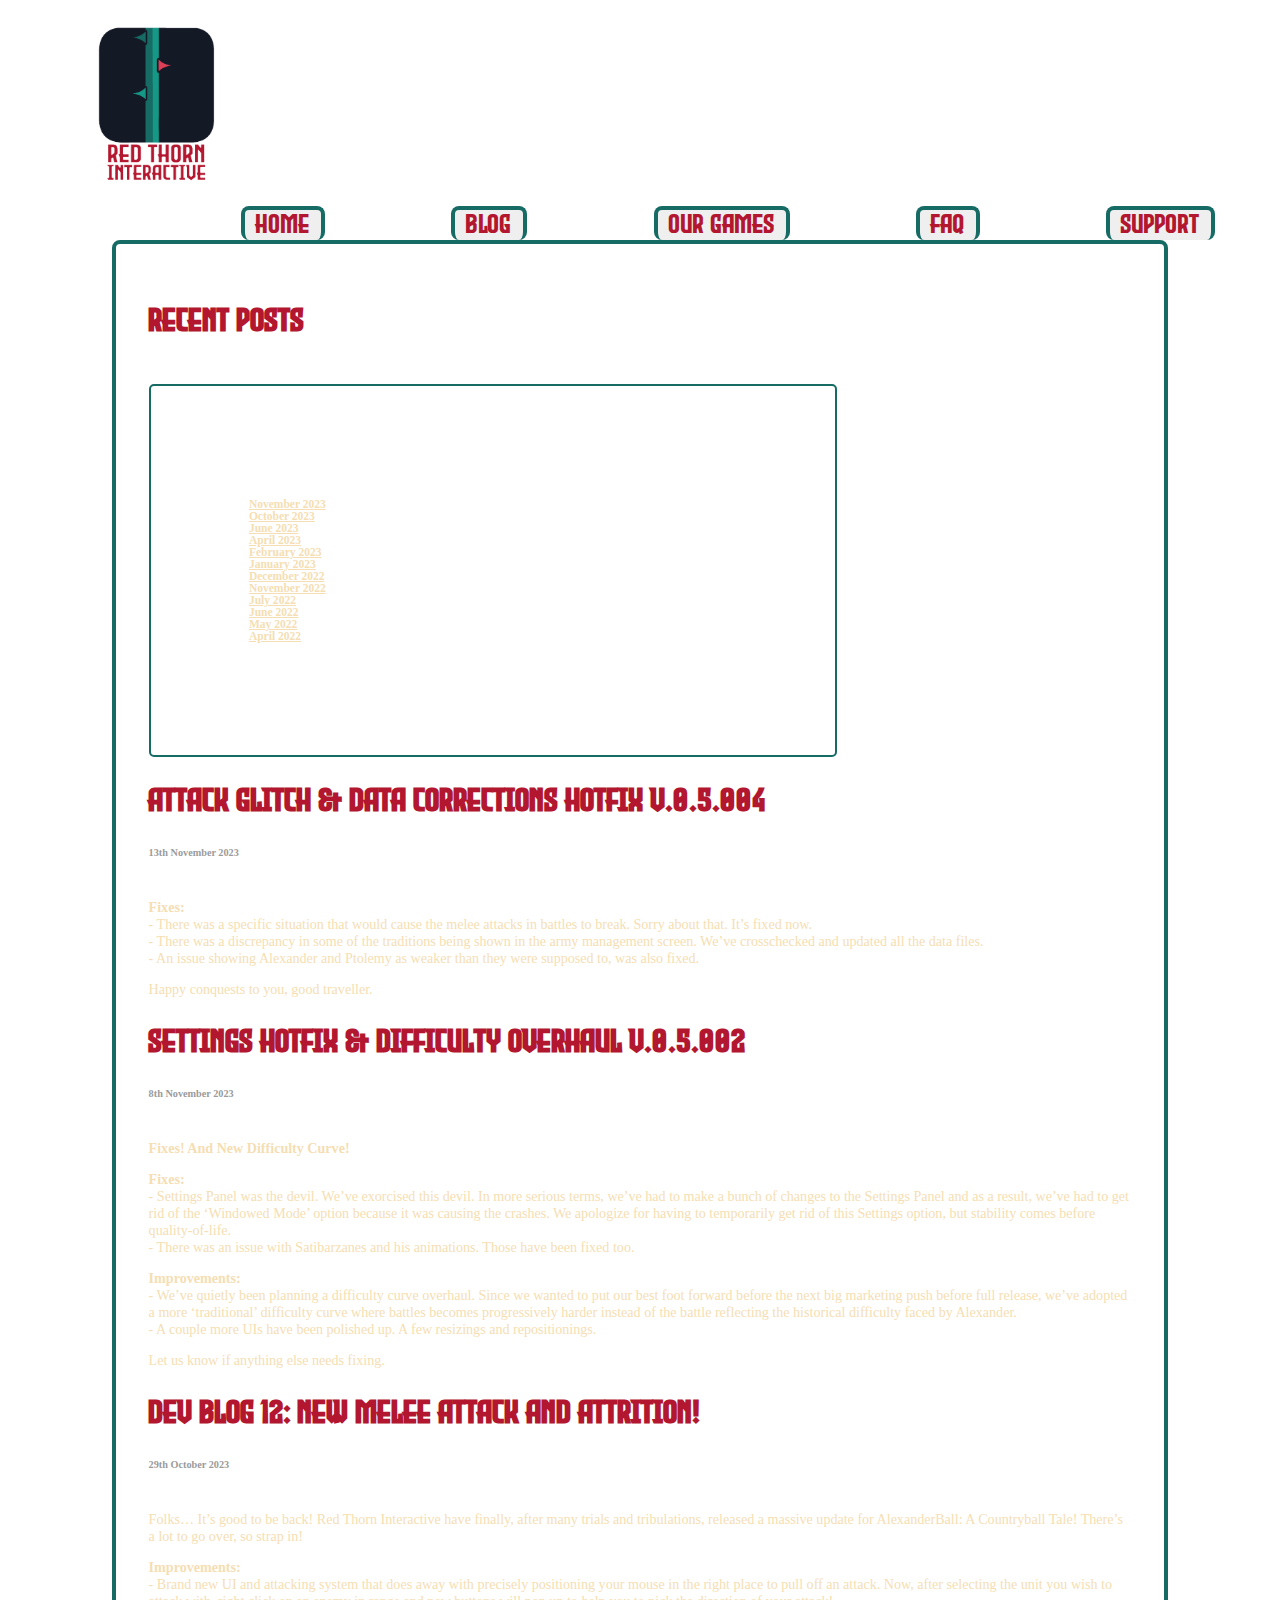
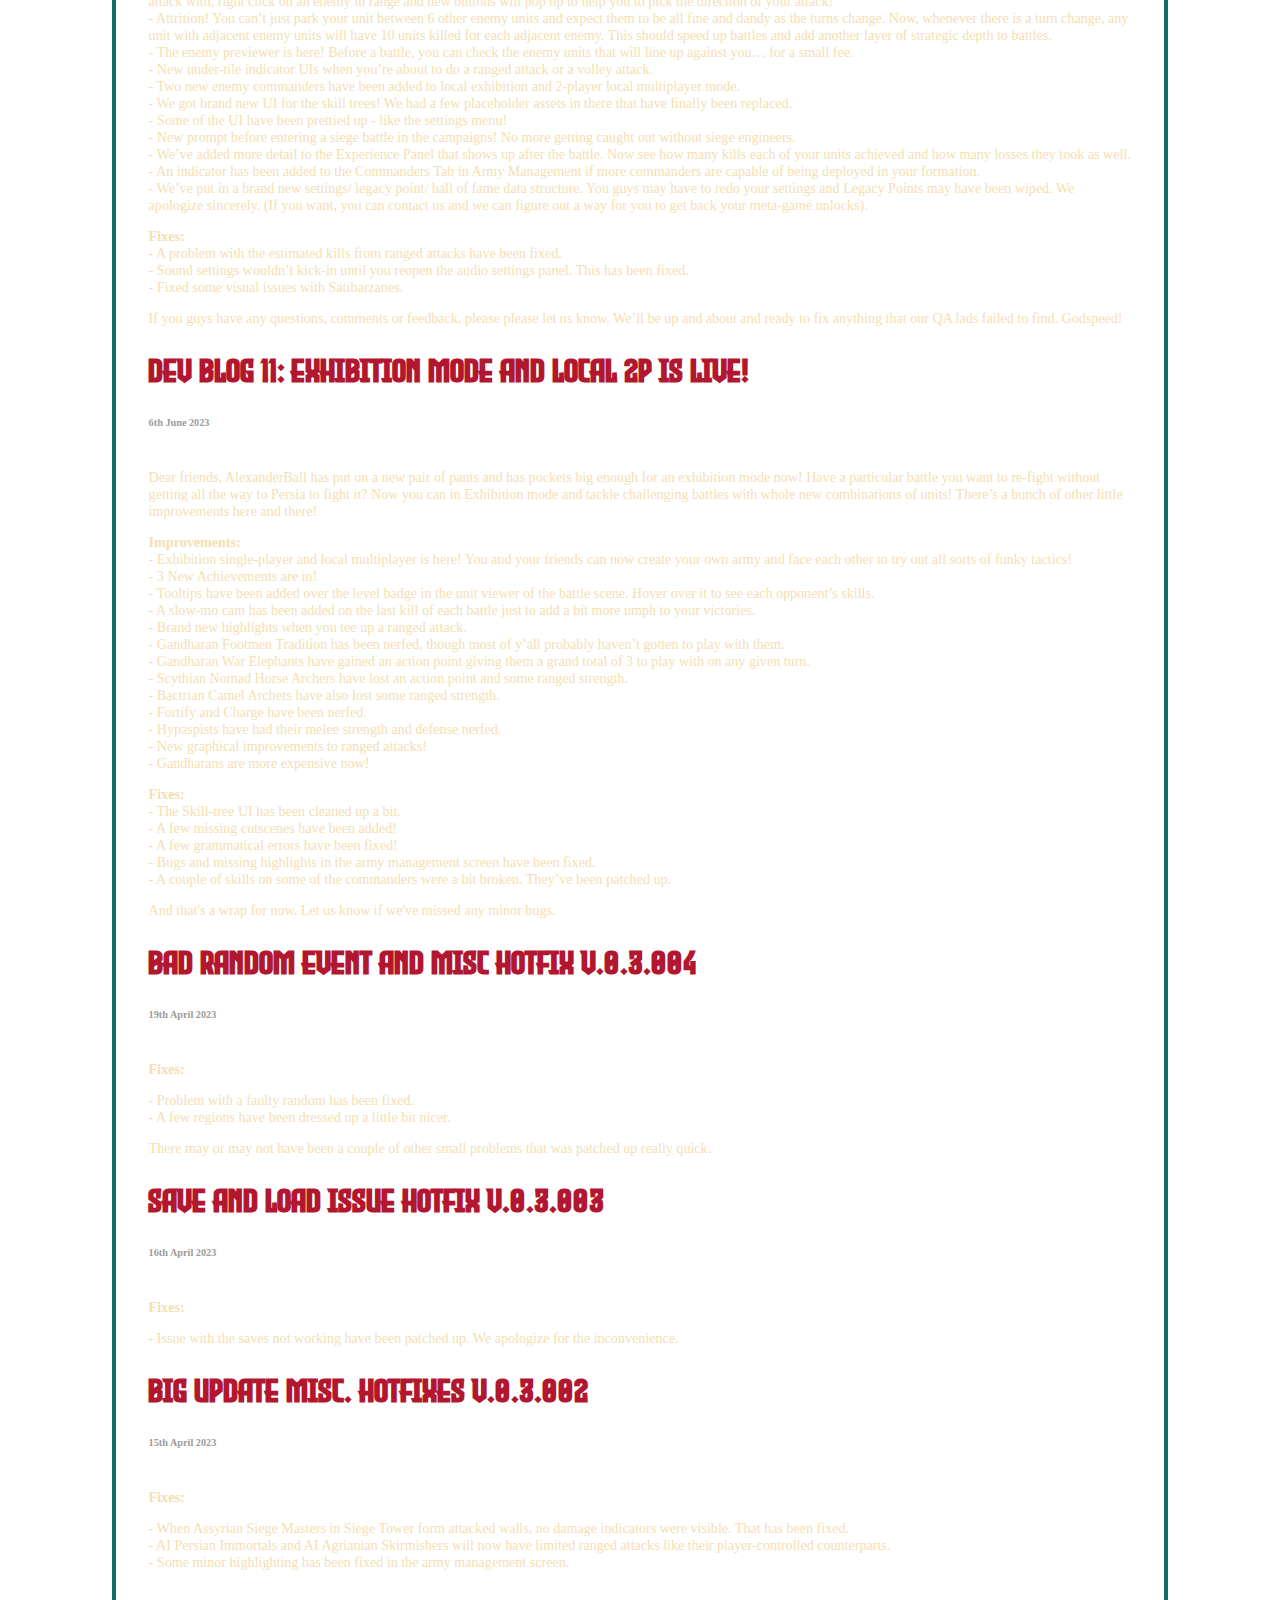
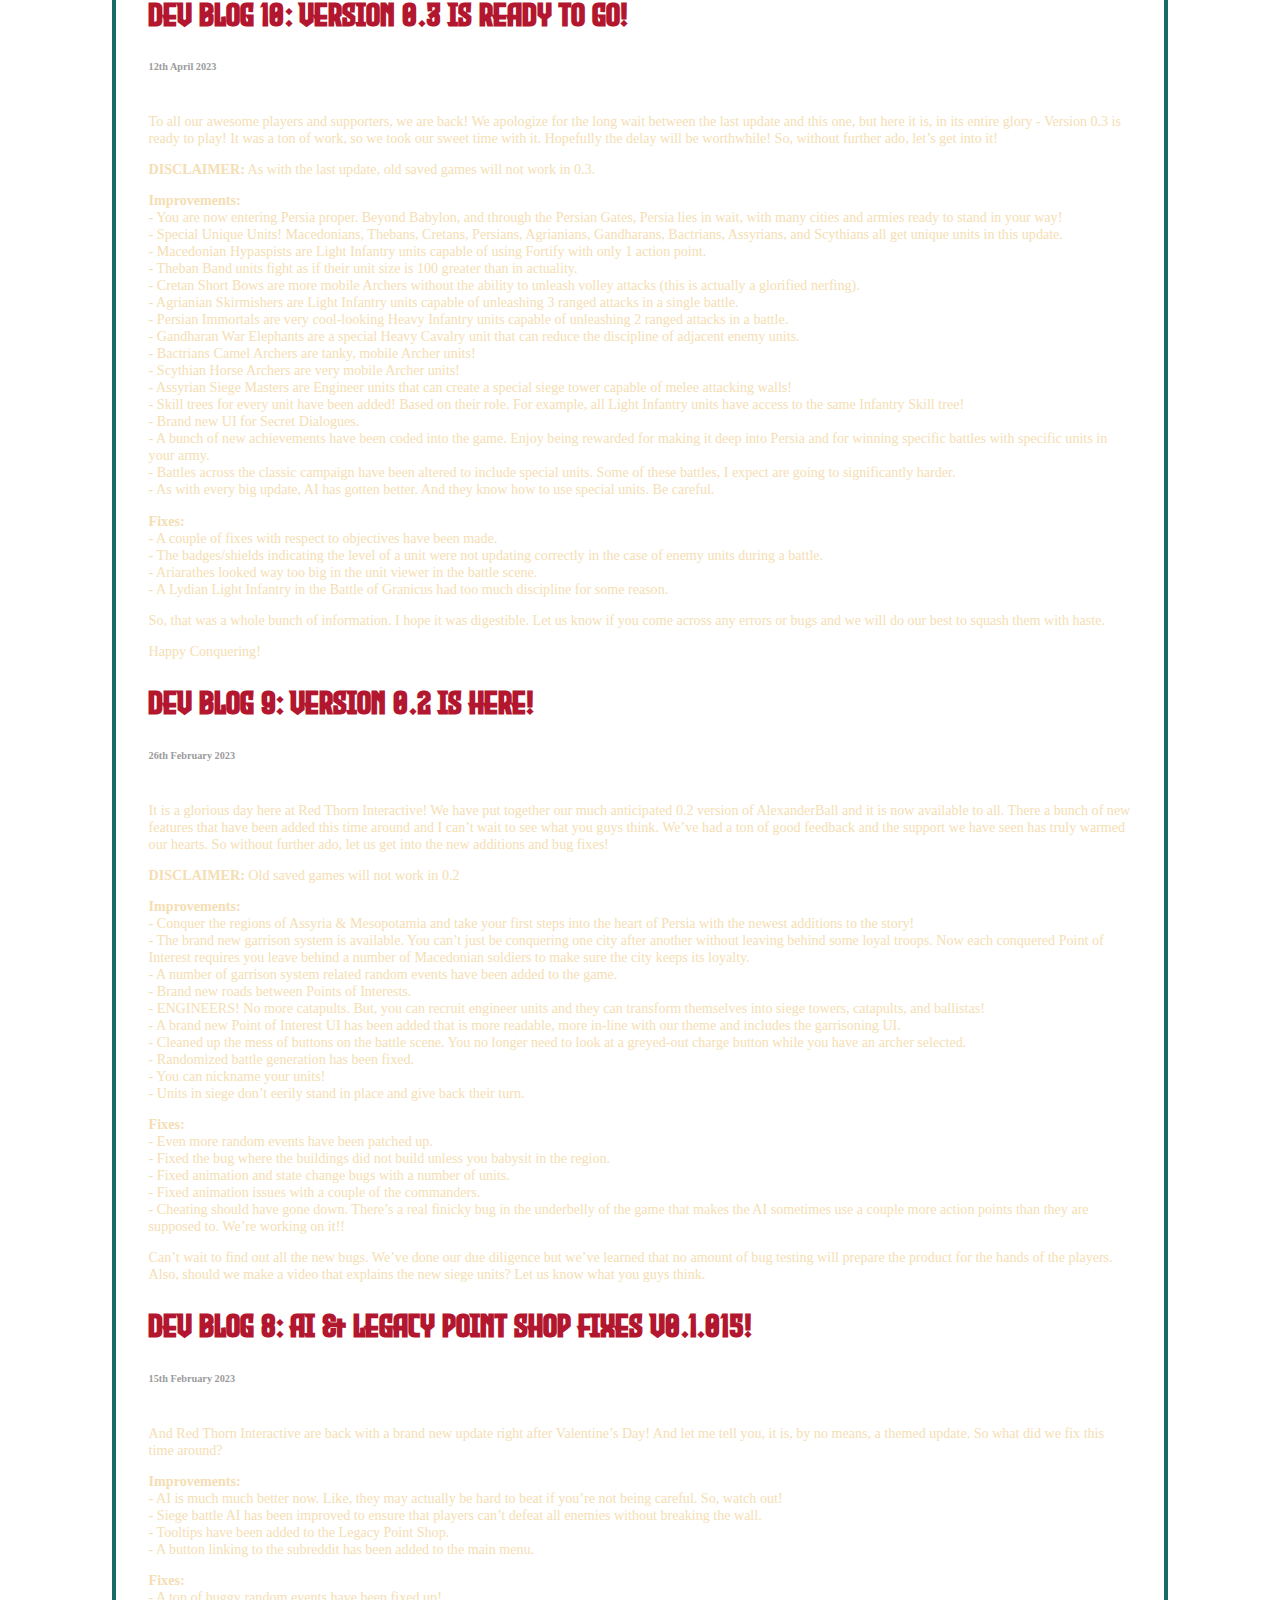
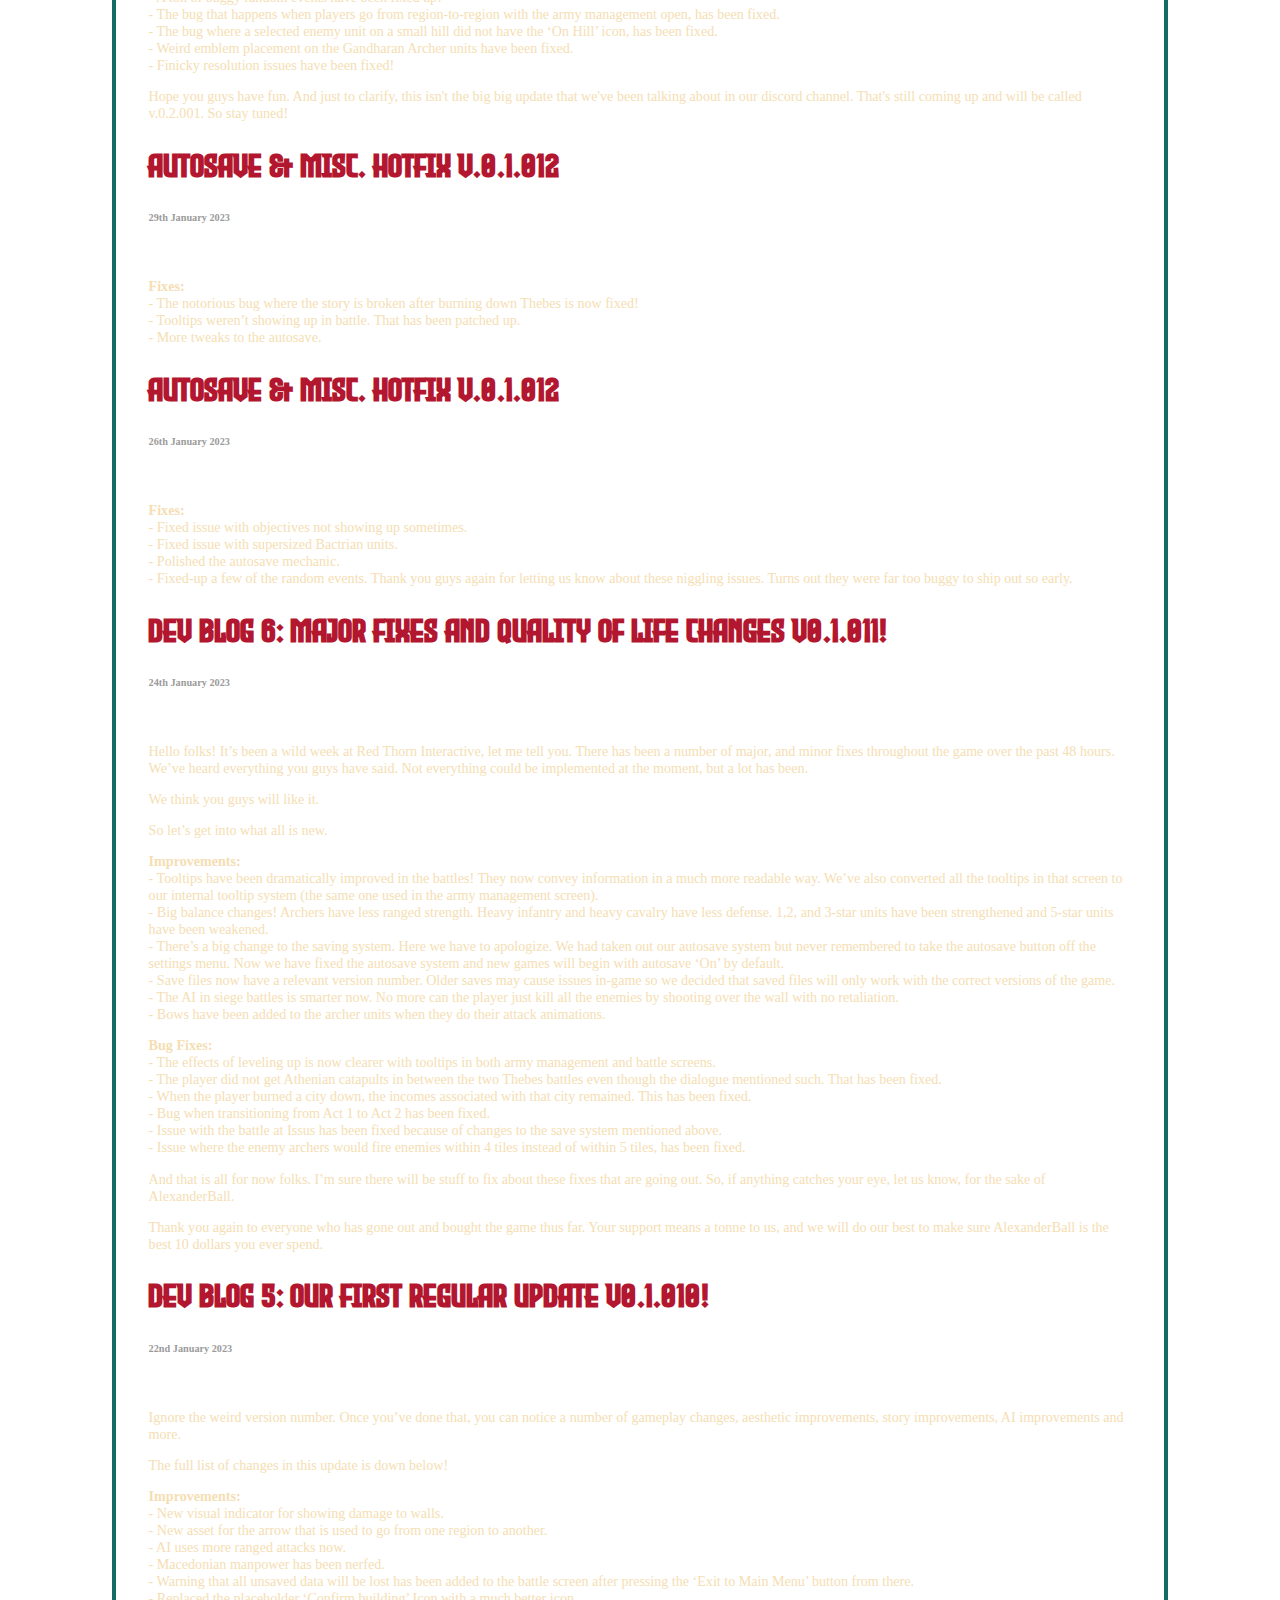
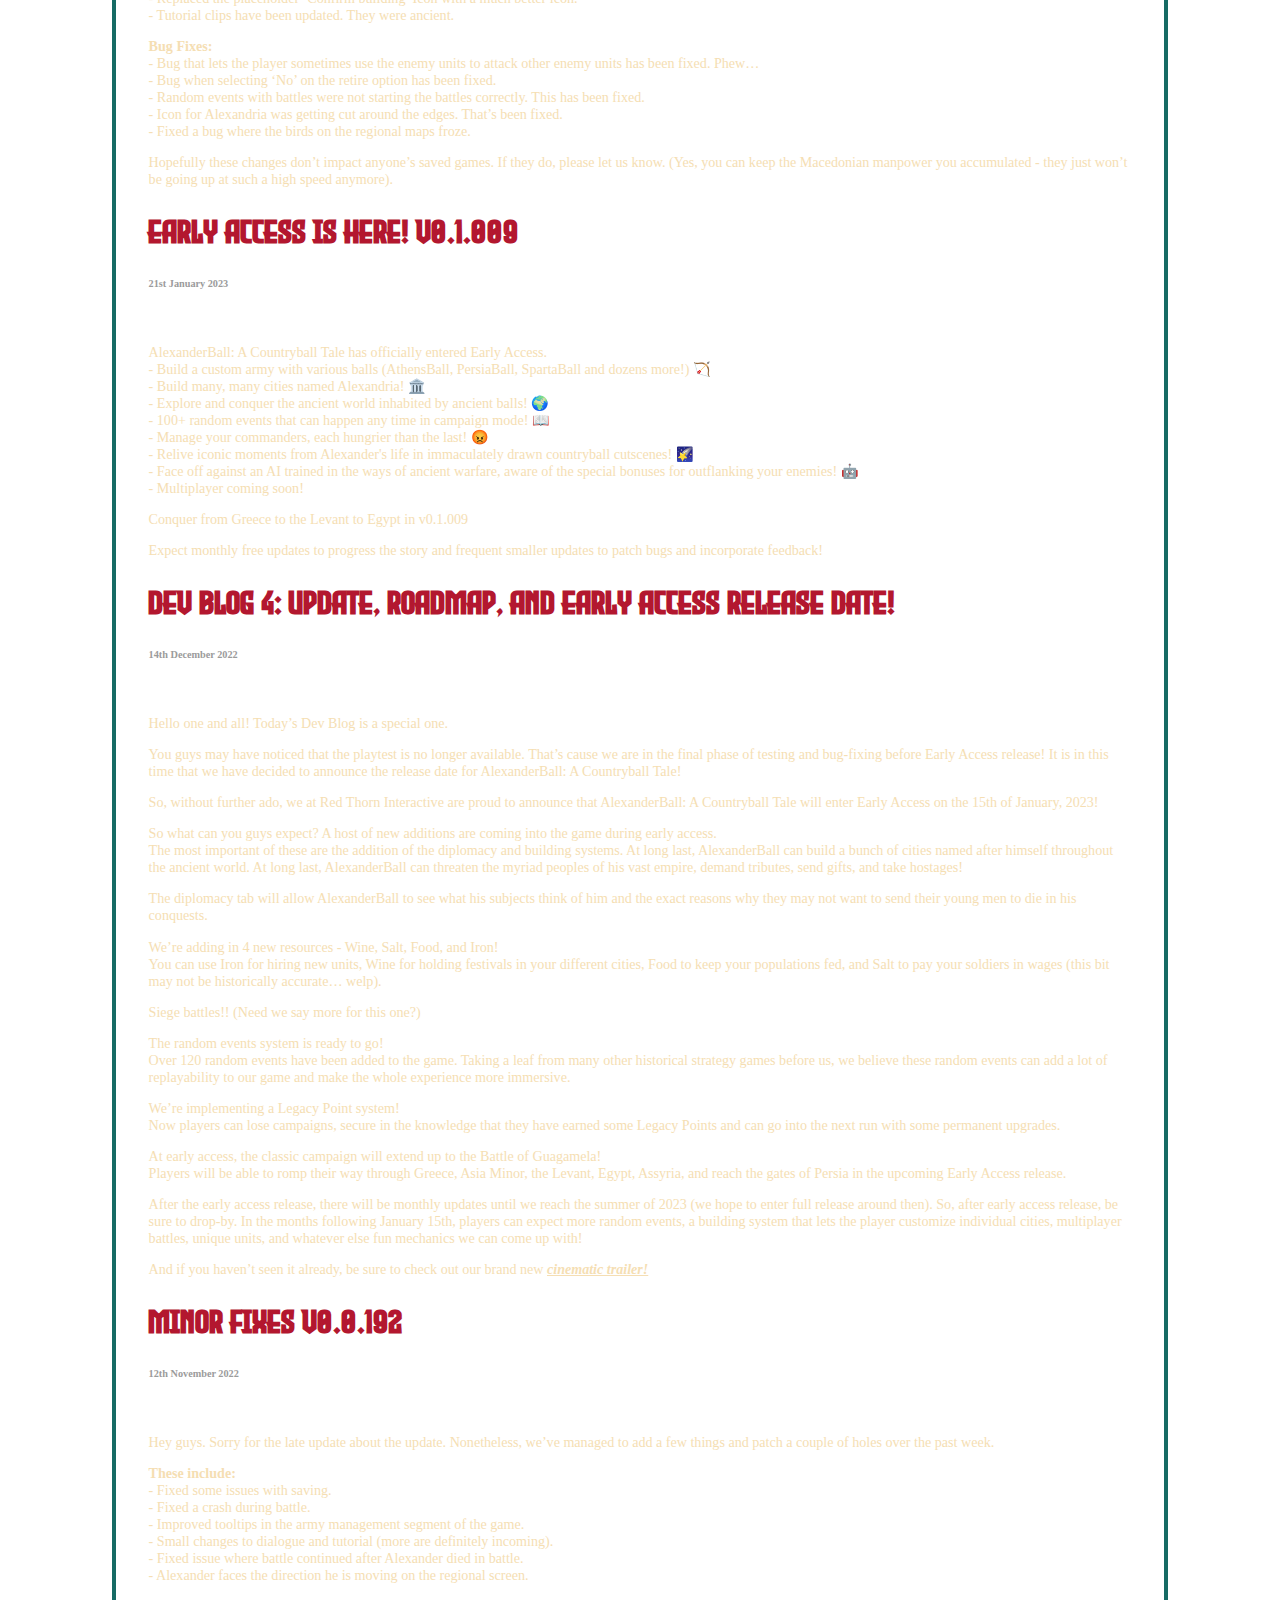
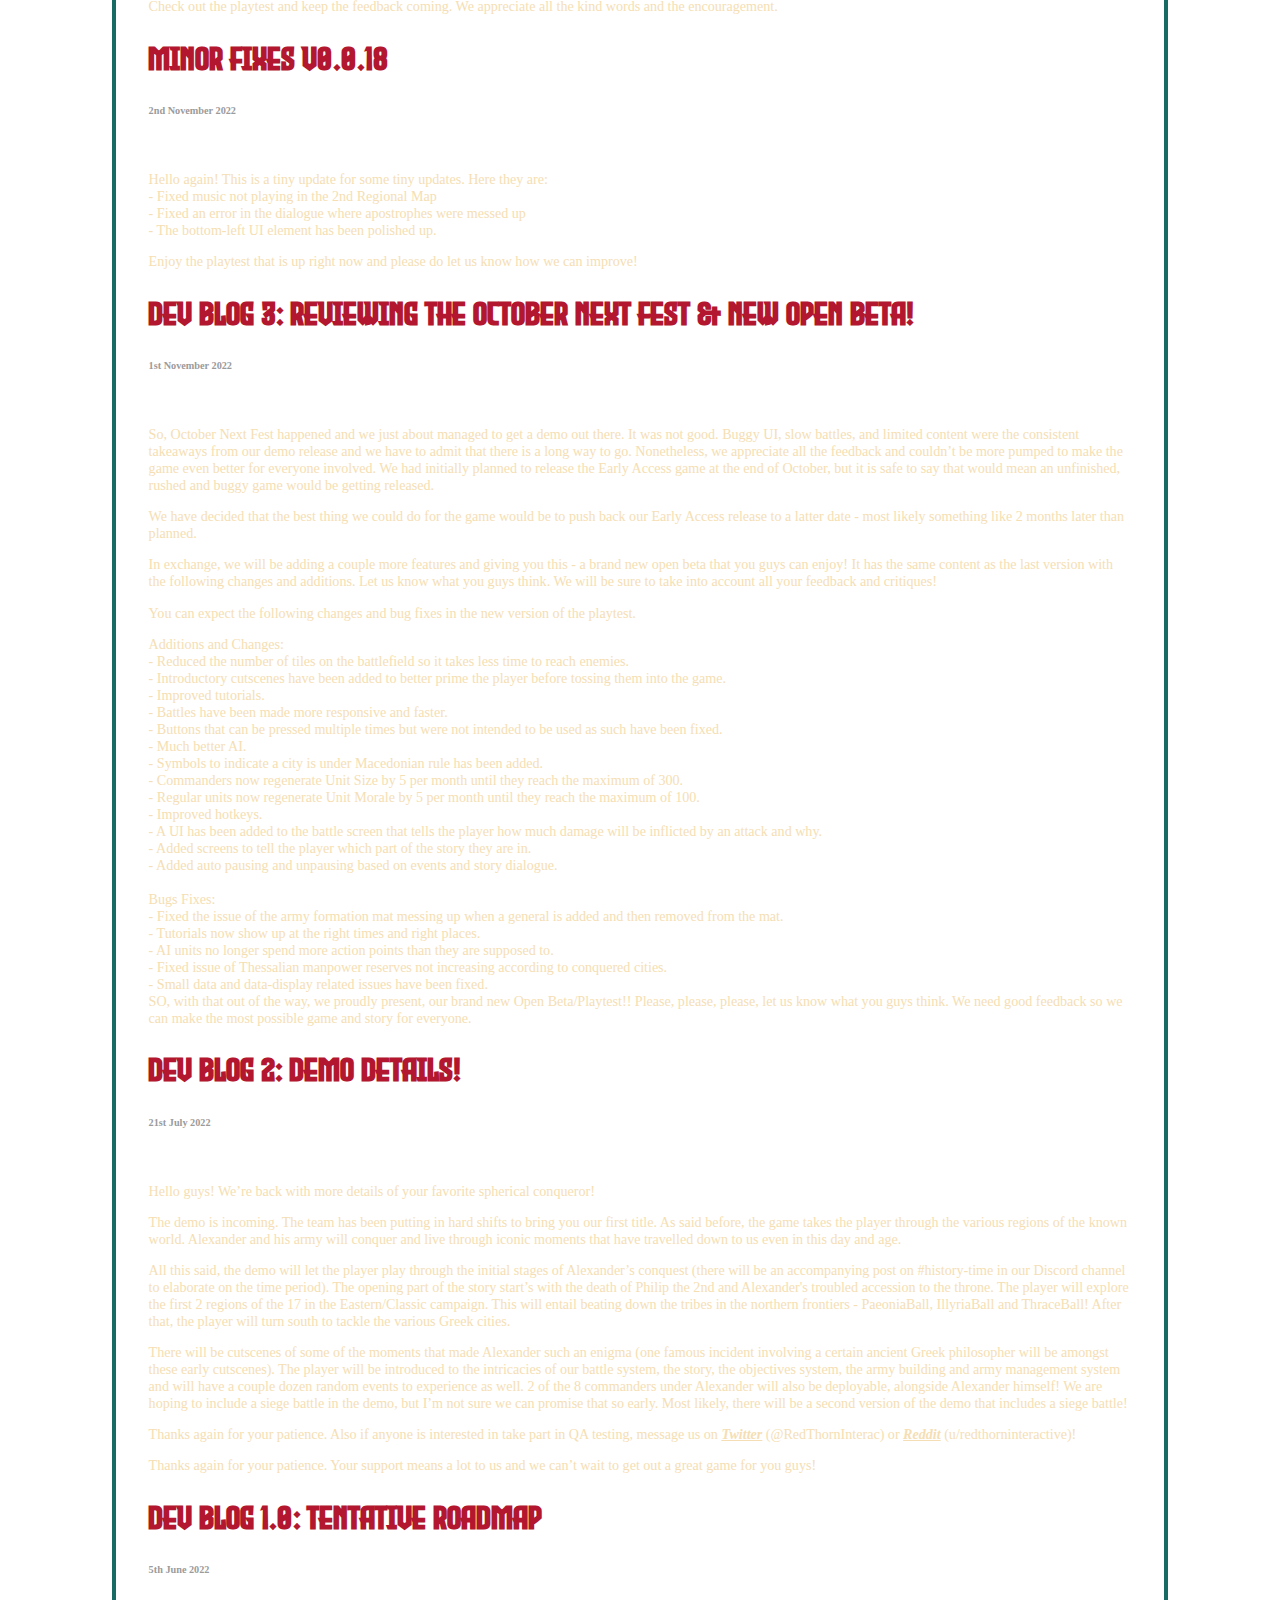
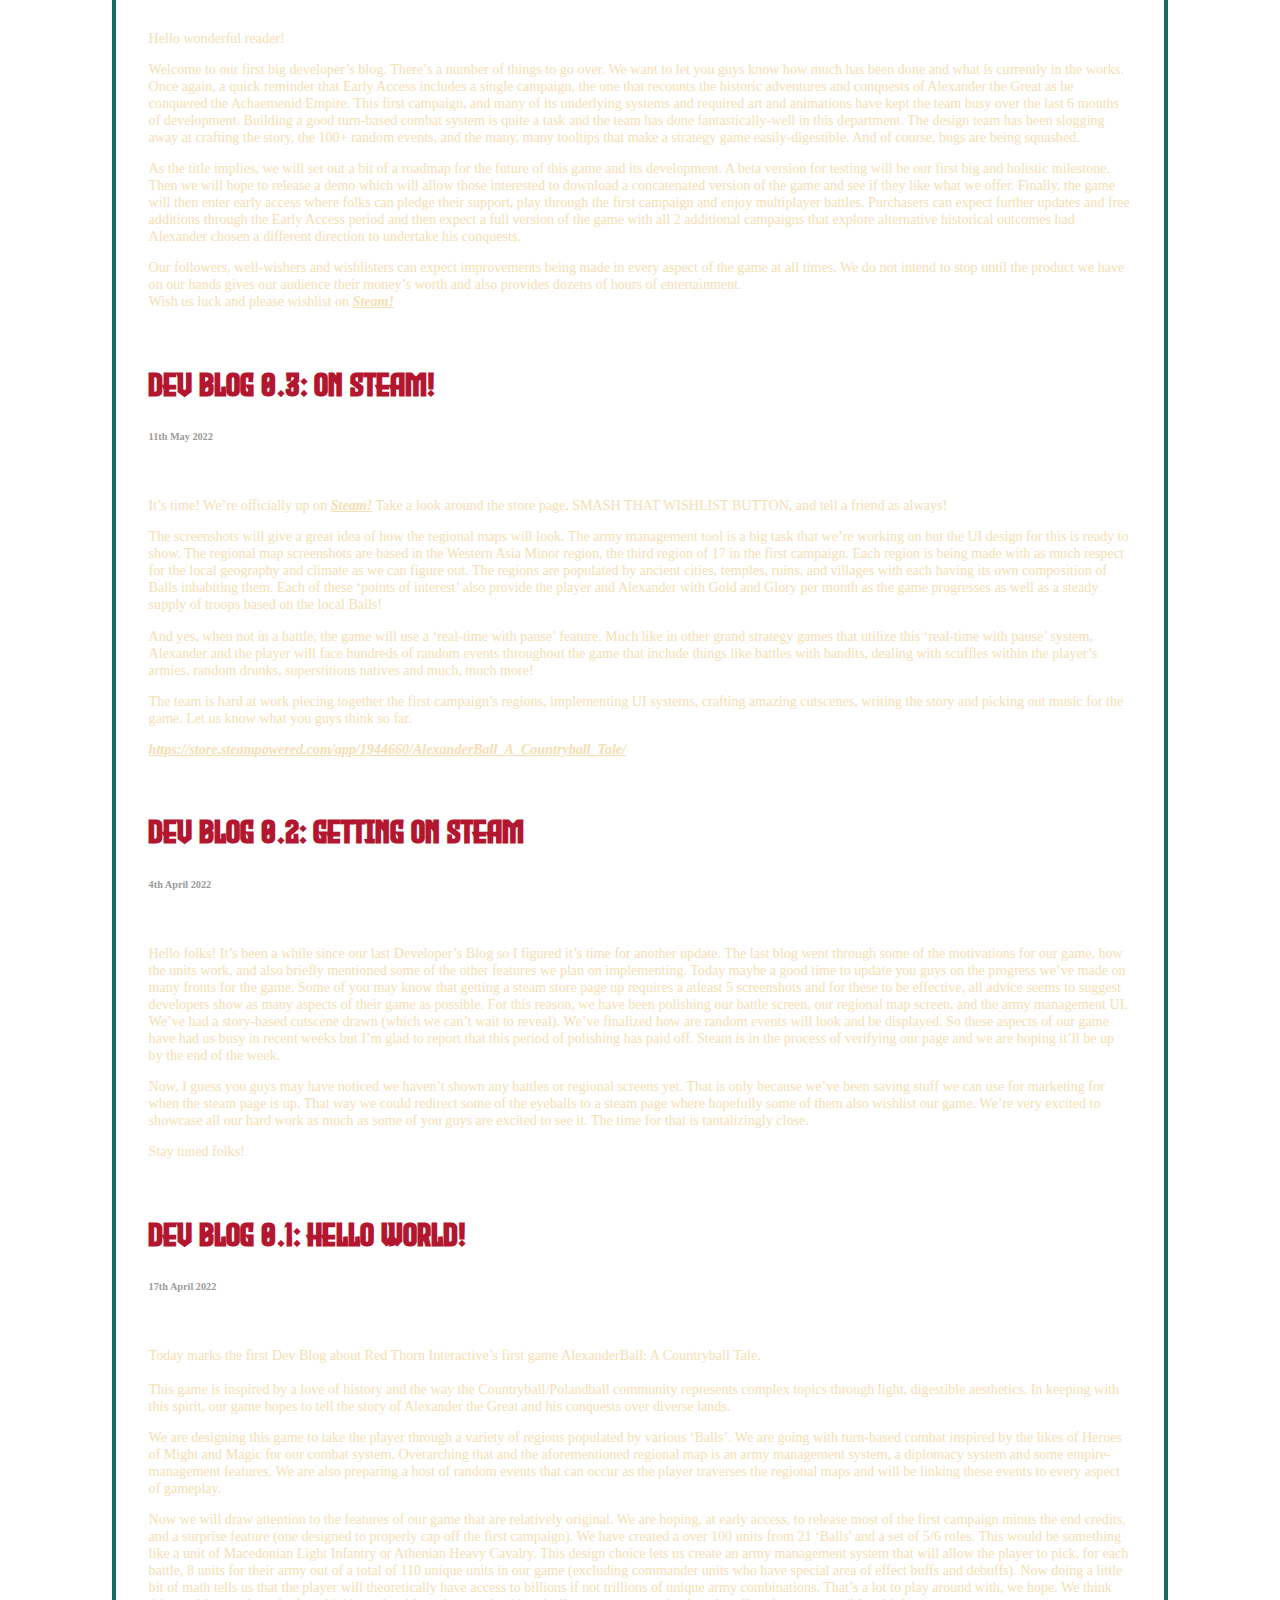
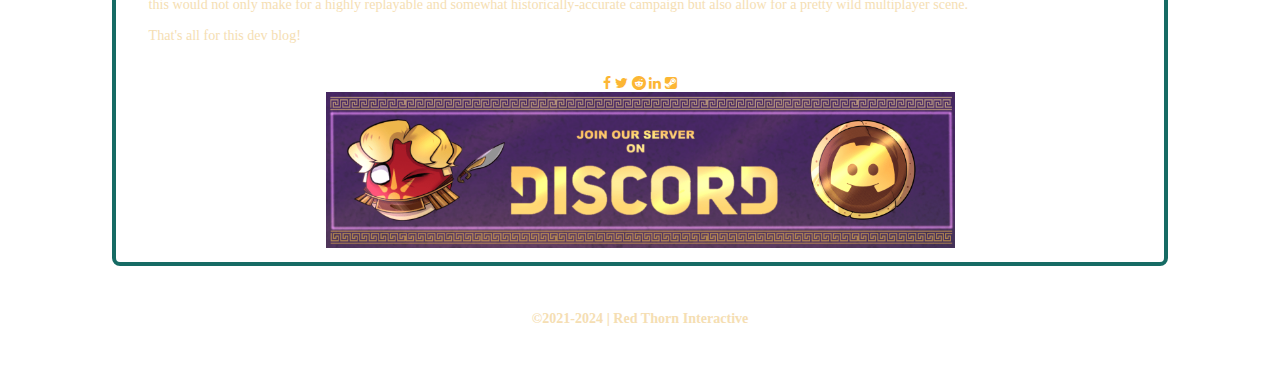
==== commit 607540a3: "Nov 13th Blog Update" ====
--- a/blog.html
+++ b/blog.html
@@ -49,6 +49,17 @@
               <!-- Blog Posts -->
           <div class="col-8">
 
+            <h2 class="blogTitle" id="Nov23Blog">Attack Glitch & Data Corrections Hotfix v.0.5.004</h2>
+            <h6 class="blogDate">13th November 2023</h6> <br>
+
+            <b>Fixes:</b> <br>
+            - There was a specific situation that would cause the melee attacks in battles to break. Sorry about that. It’s fixed now. <br>
+            - There was a discrepancy in some of the traditions being shown in the army management screen. We’ve crosschecked and updated all the data files. <br>
+            - An issue showing Alexander and Ptolemy as weaker than they were supposed to, was also fixed. <p></p>
+
+            Happy conquests to you, good traveller.
+              <p></p>
+
             <h2 class="blogTitle" id="Nov23Blog">Settings Hotfix & Difficulty Overhaul v.0.5.002</h2>
             <h6 class="blogDate">8th November 2023</h6> <br>
 
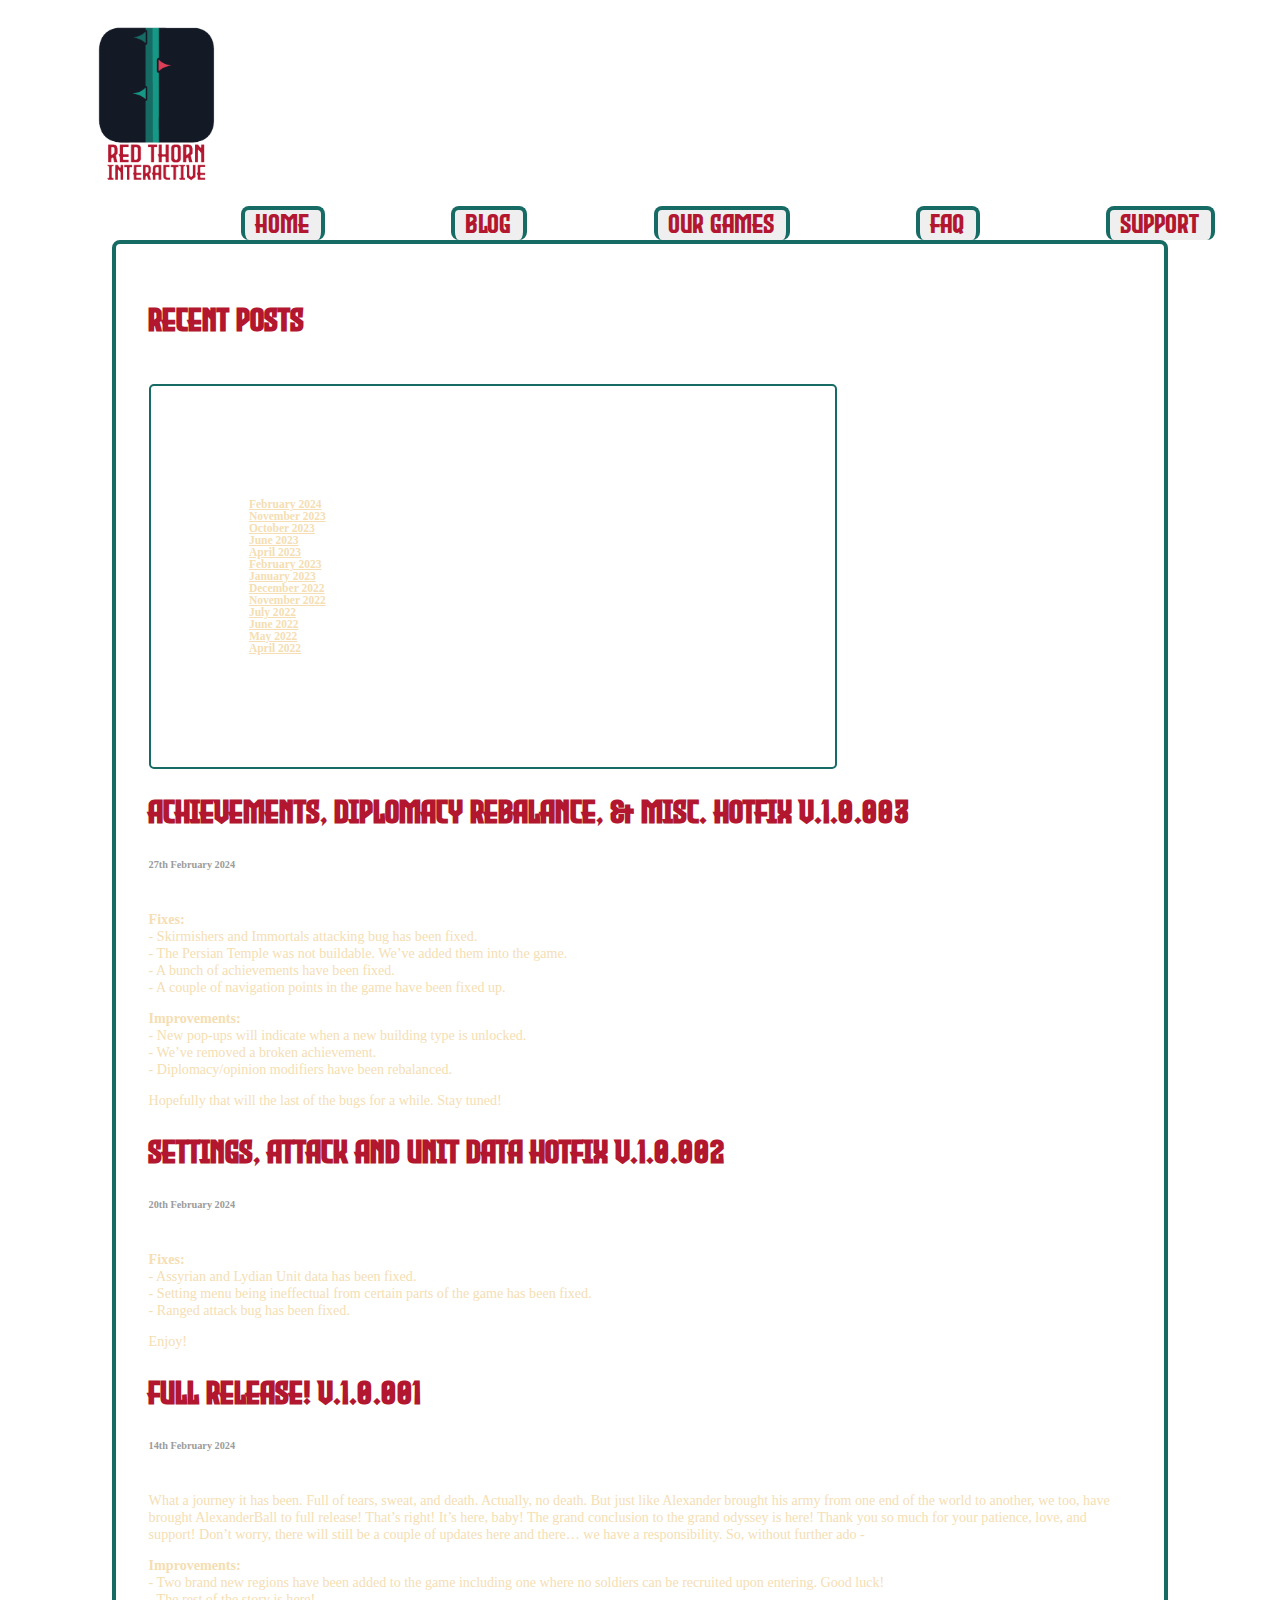
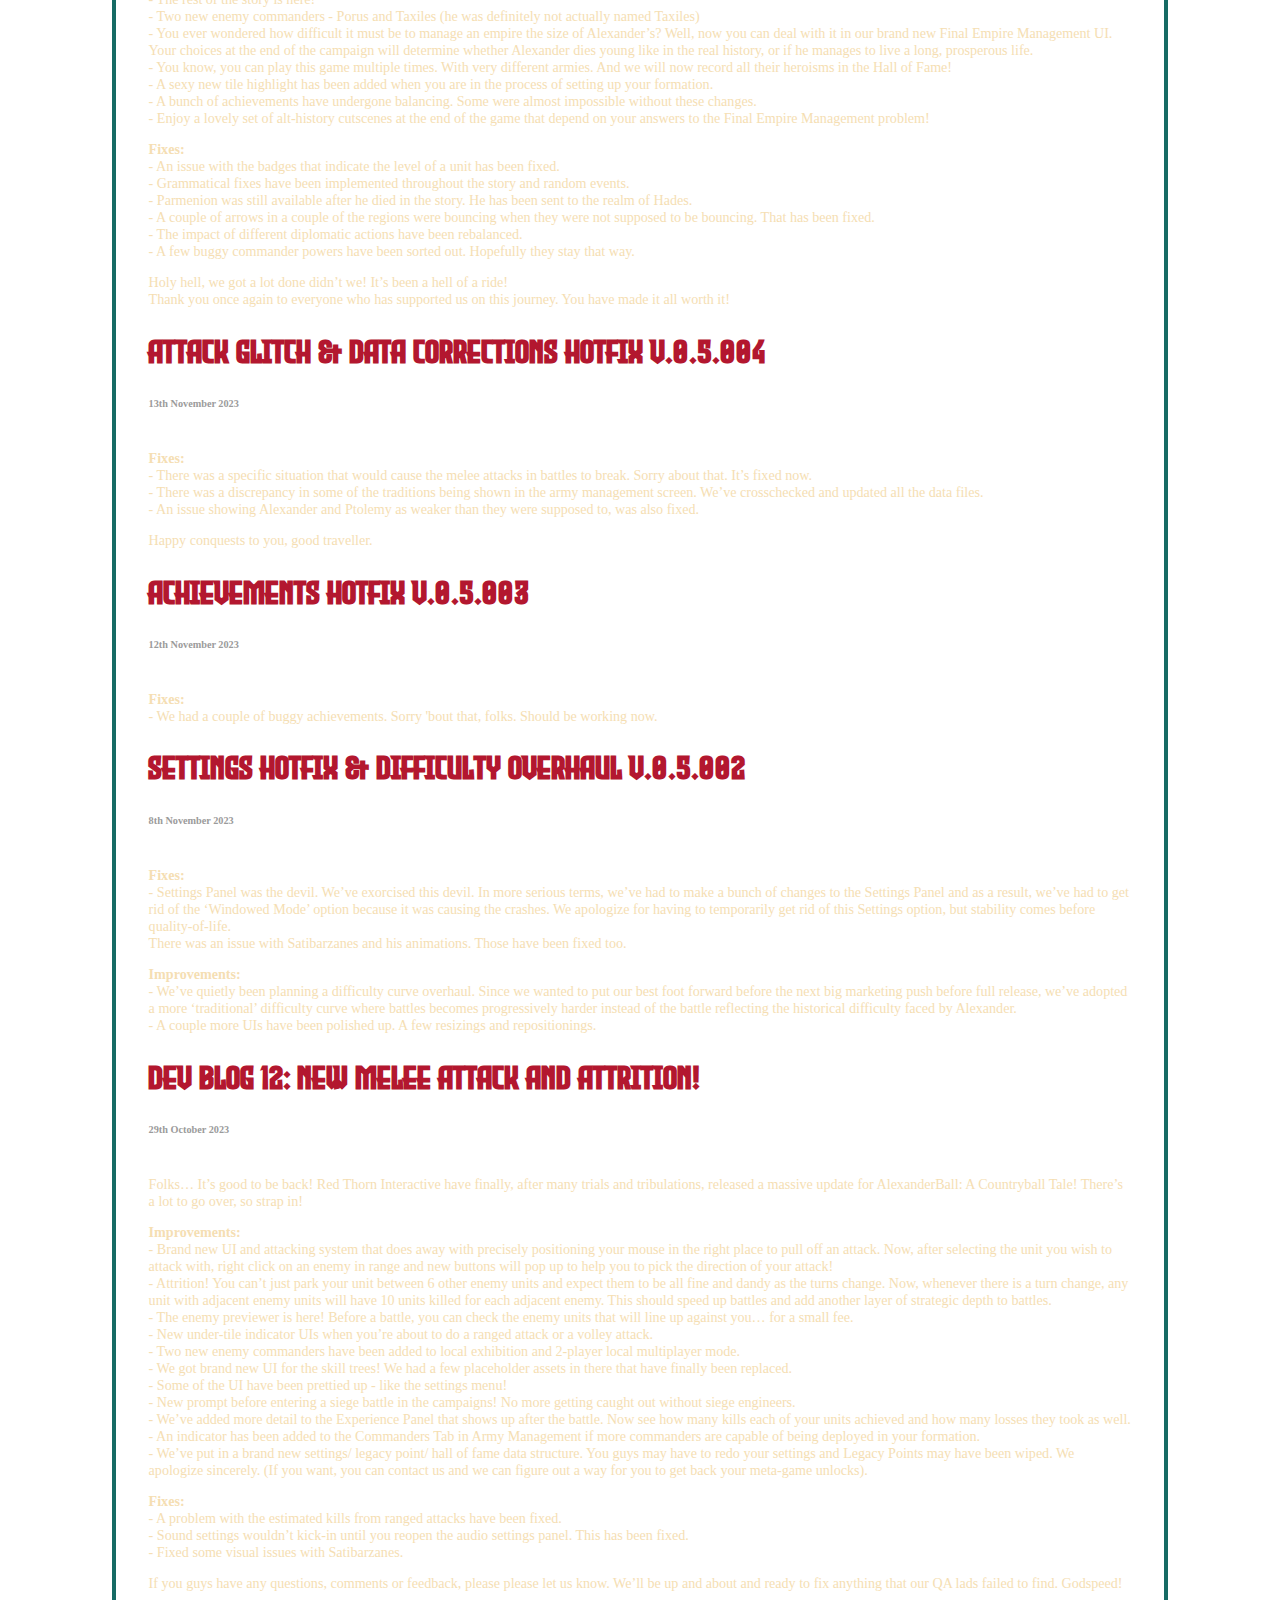
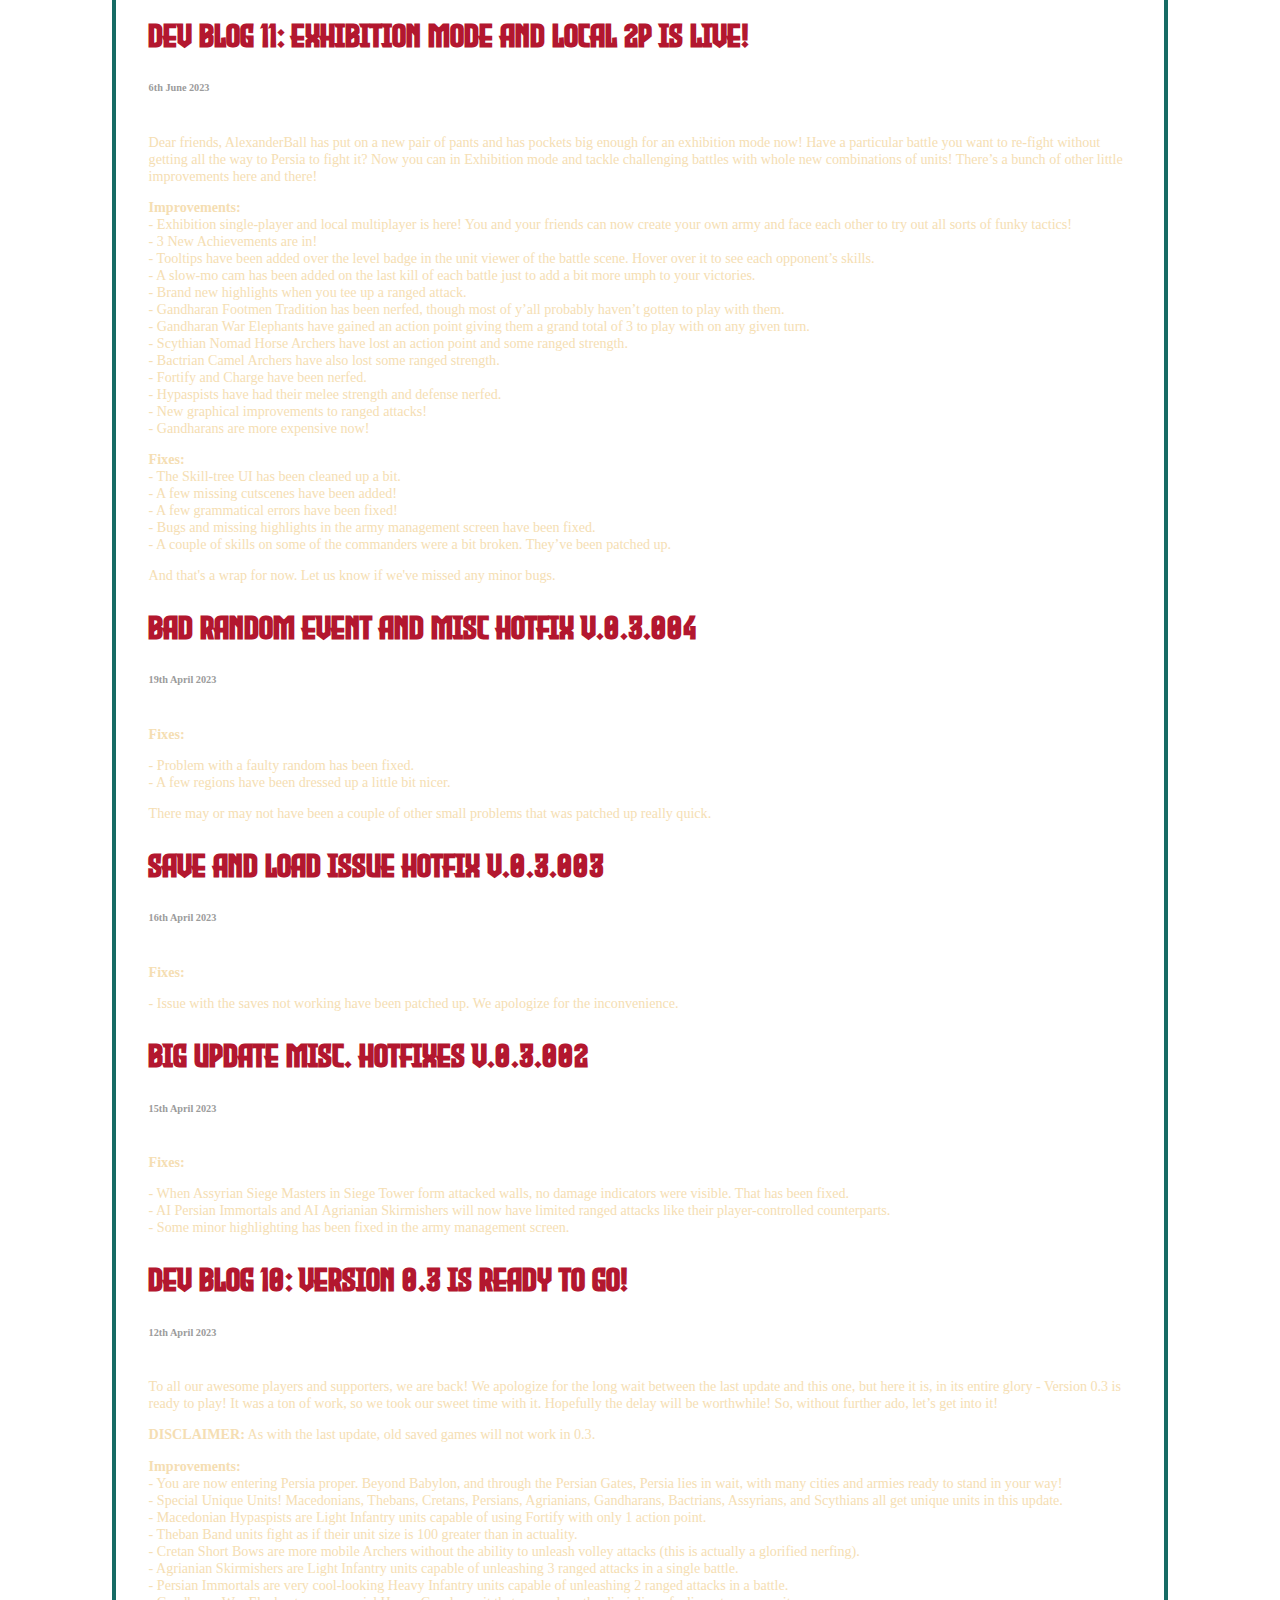
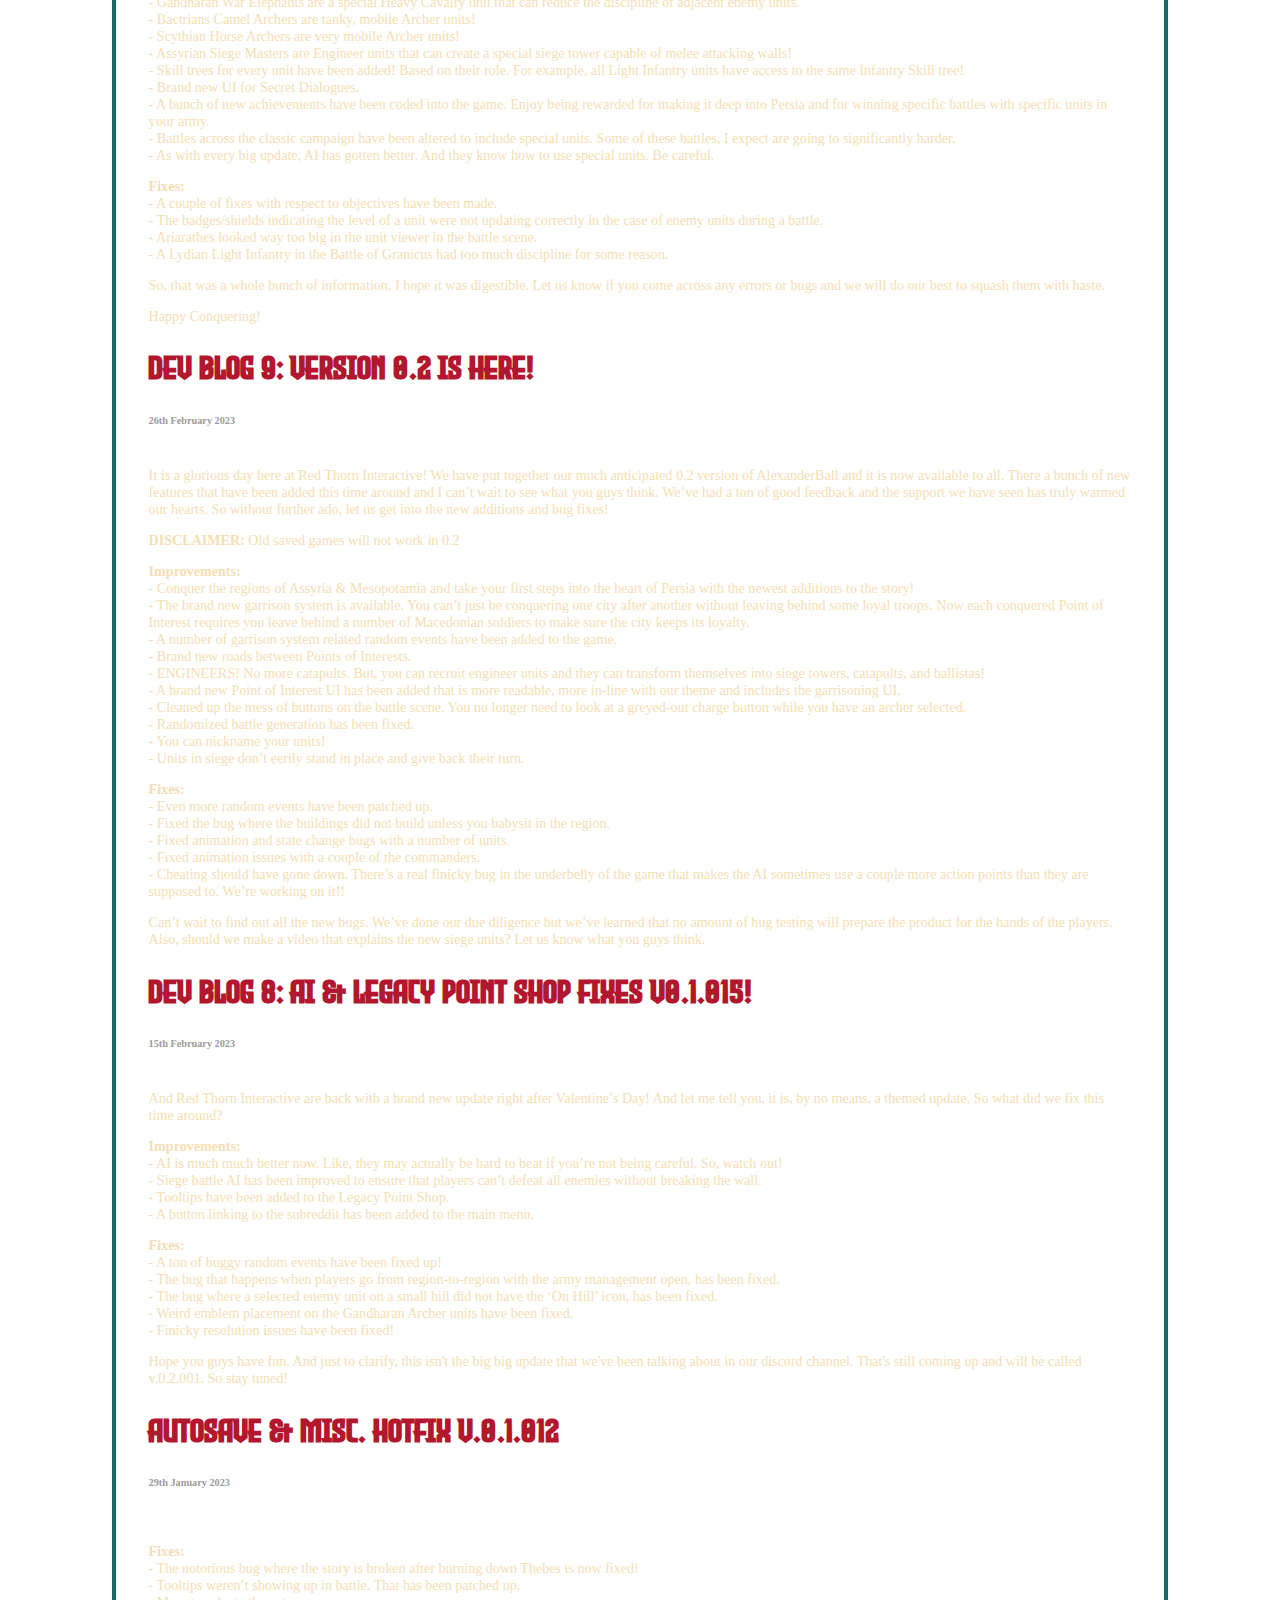
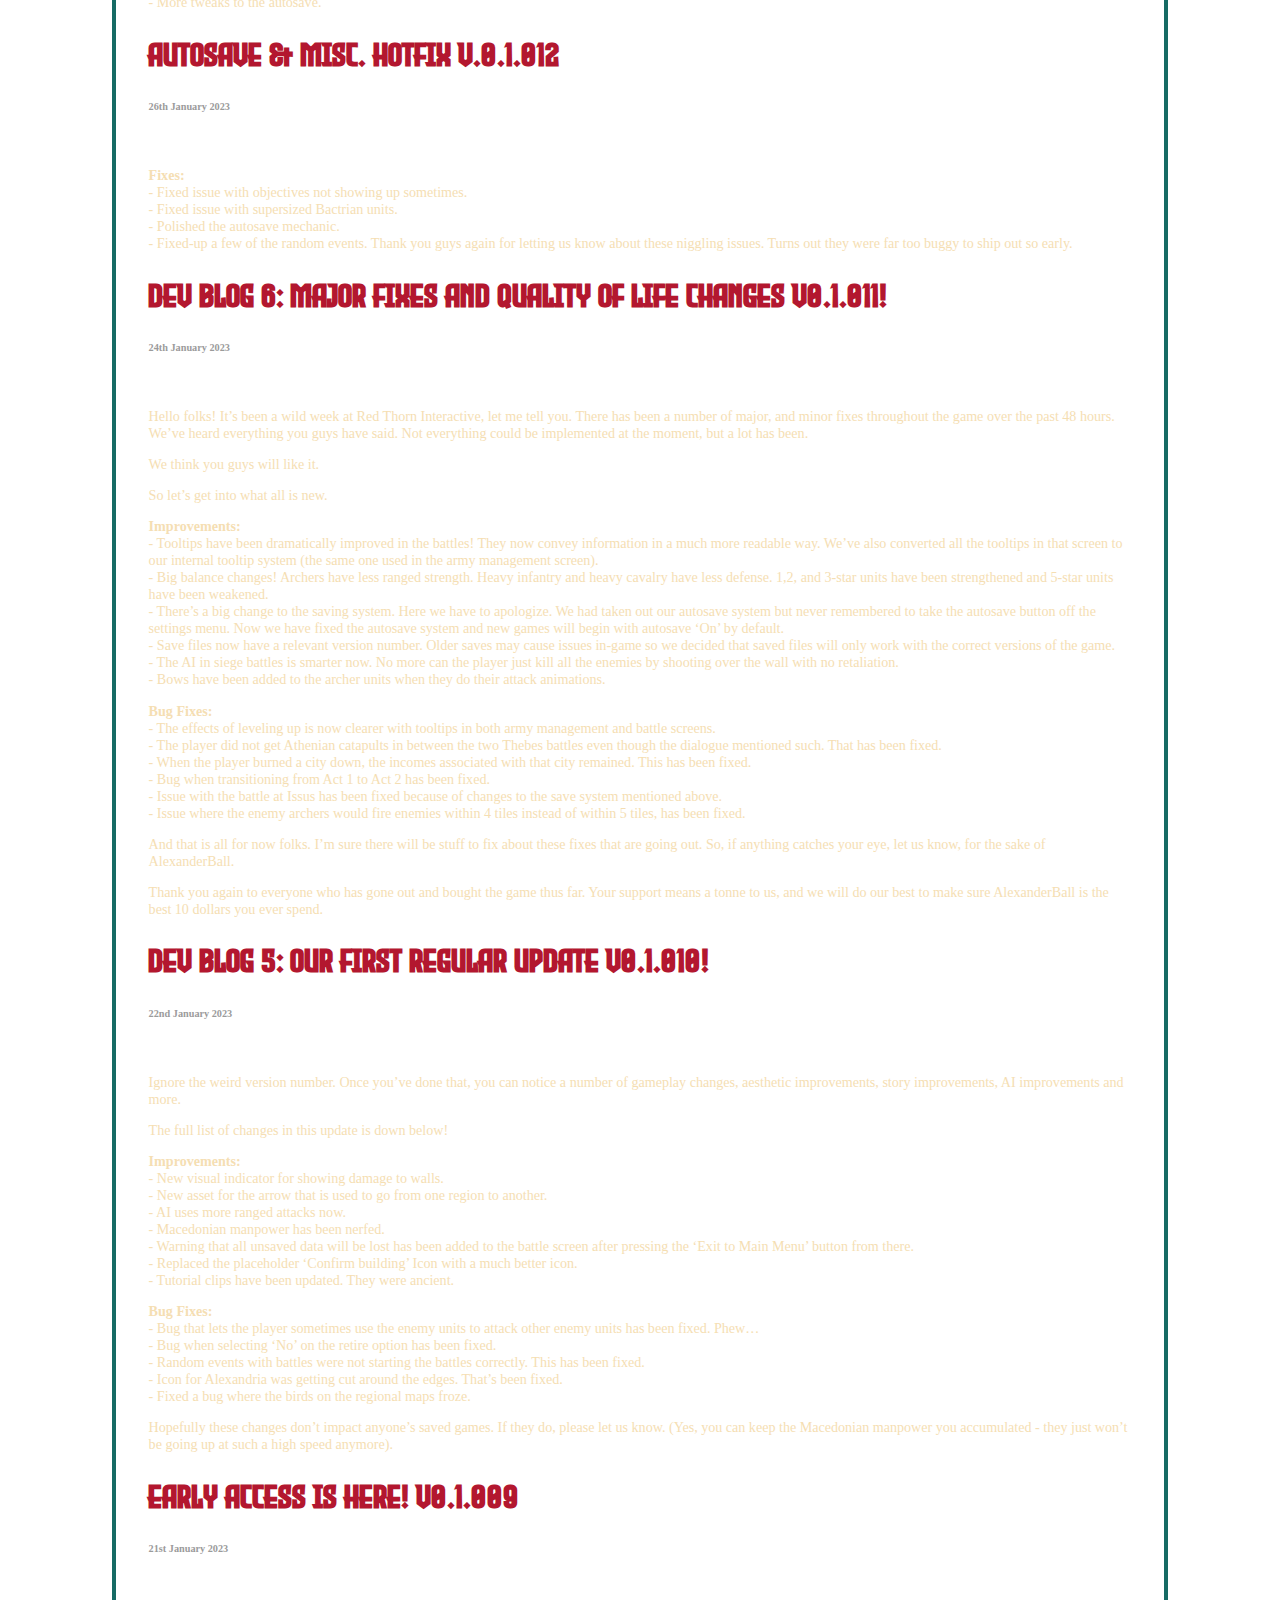
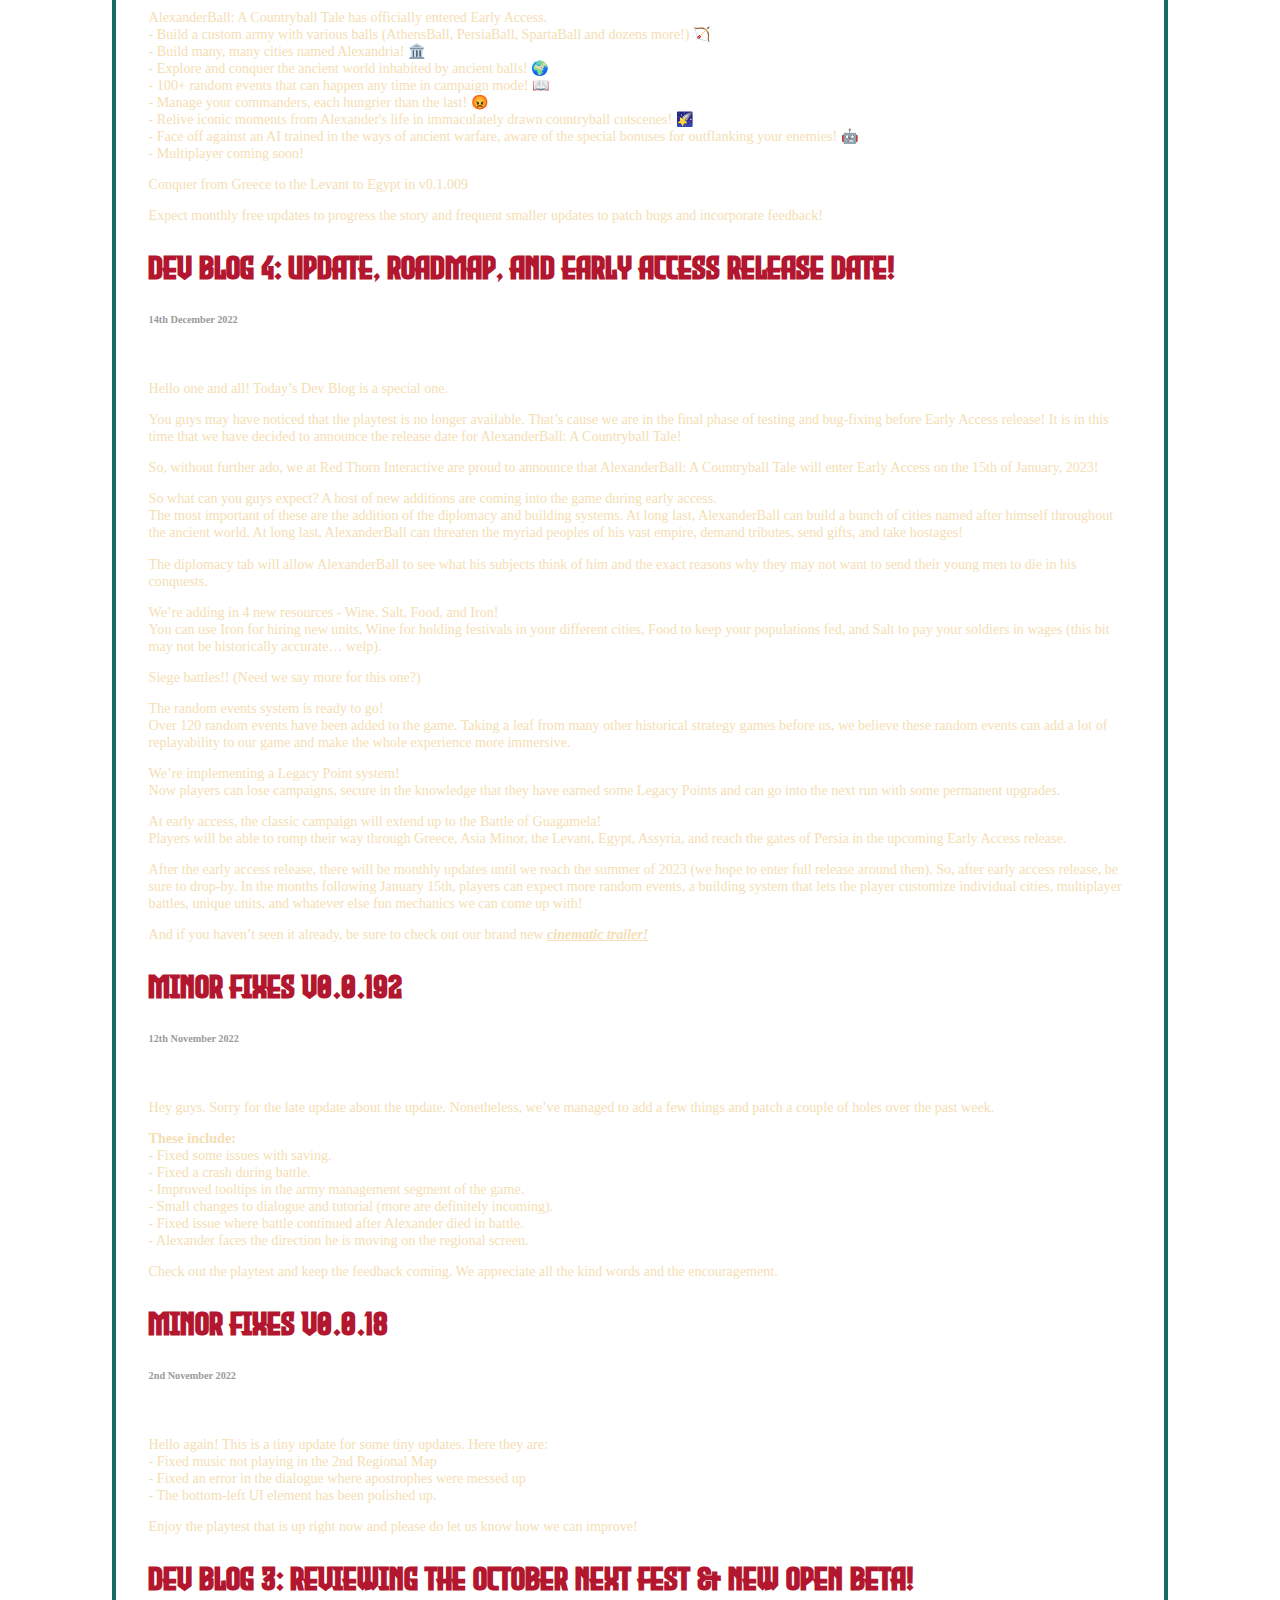
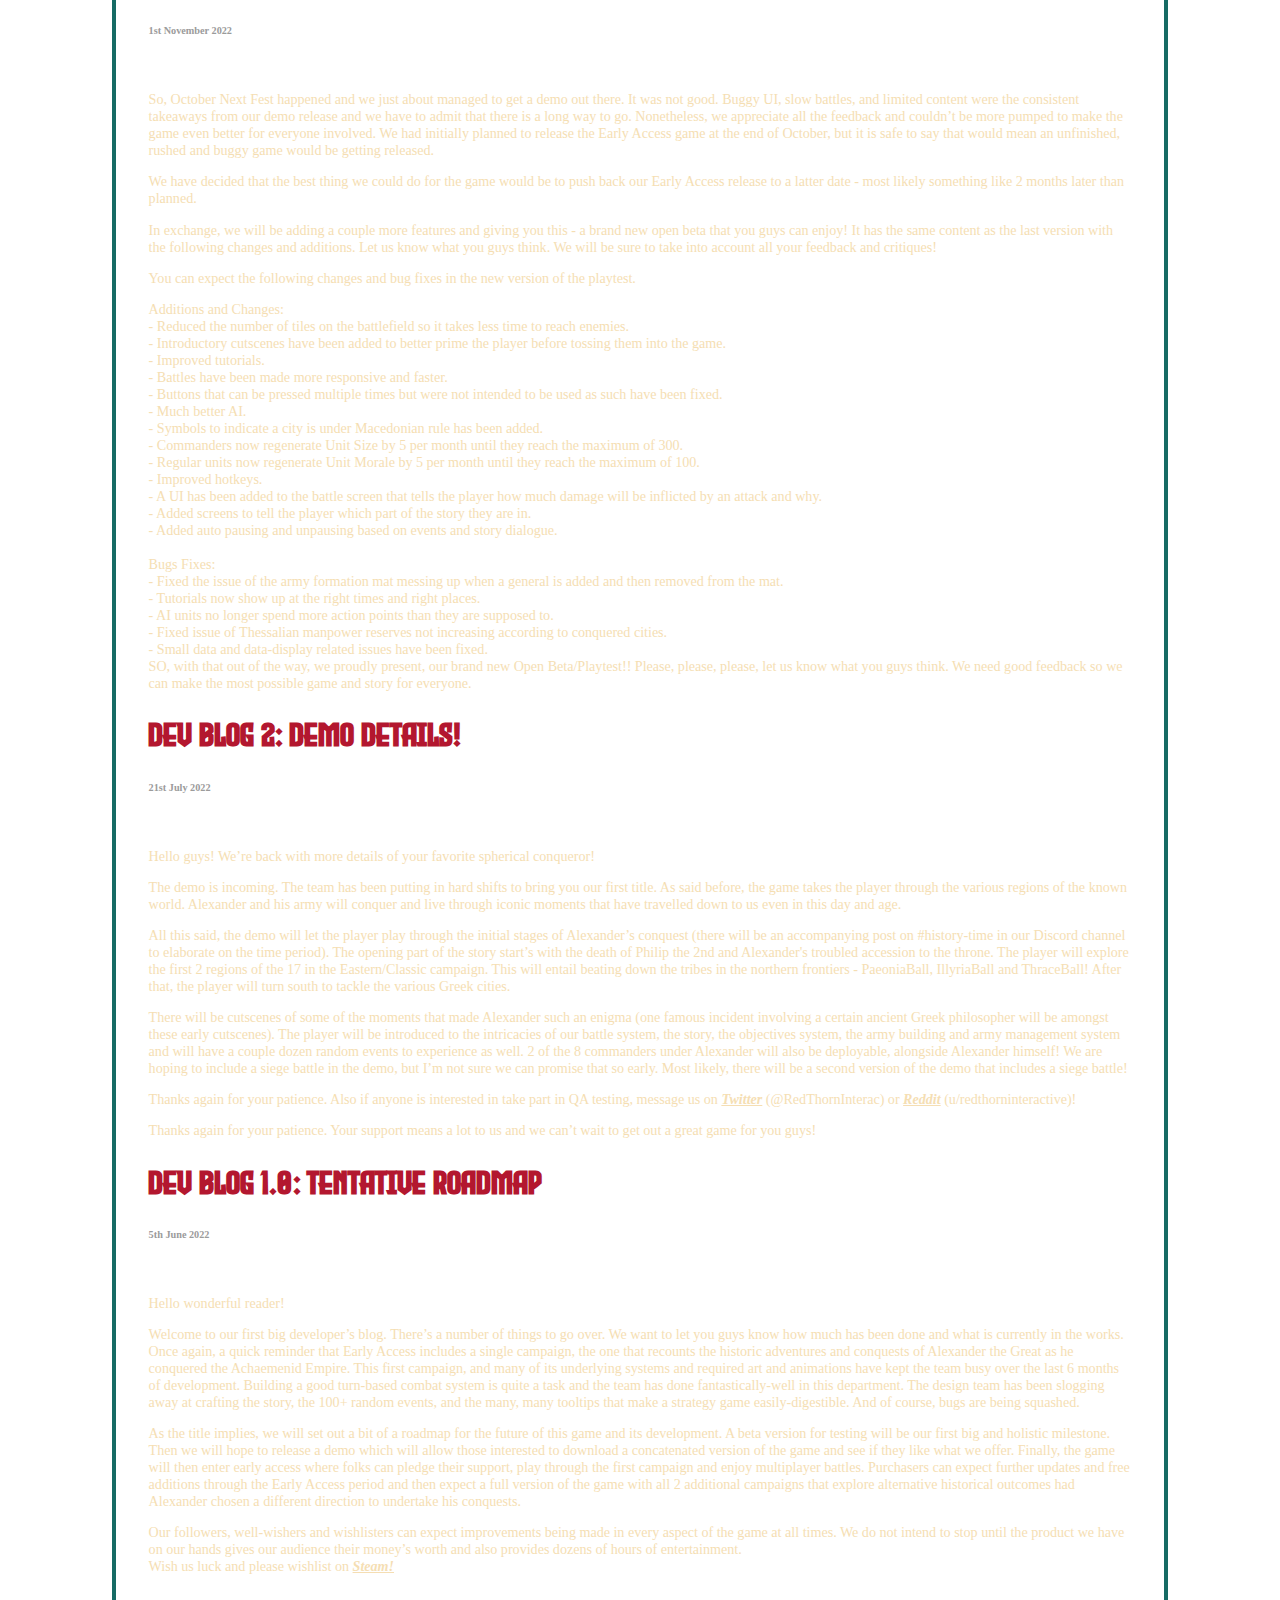
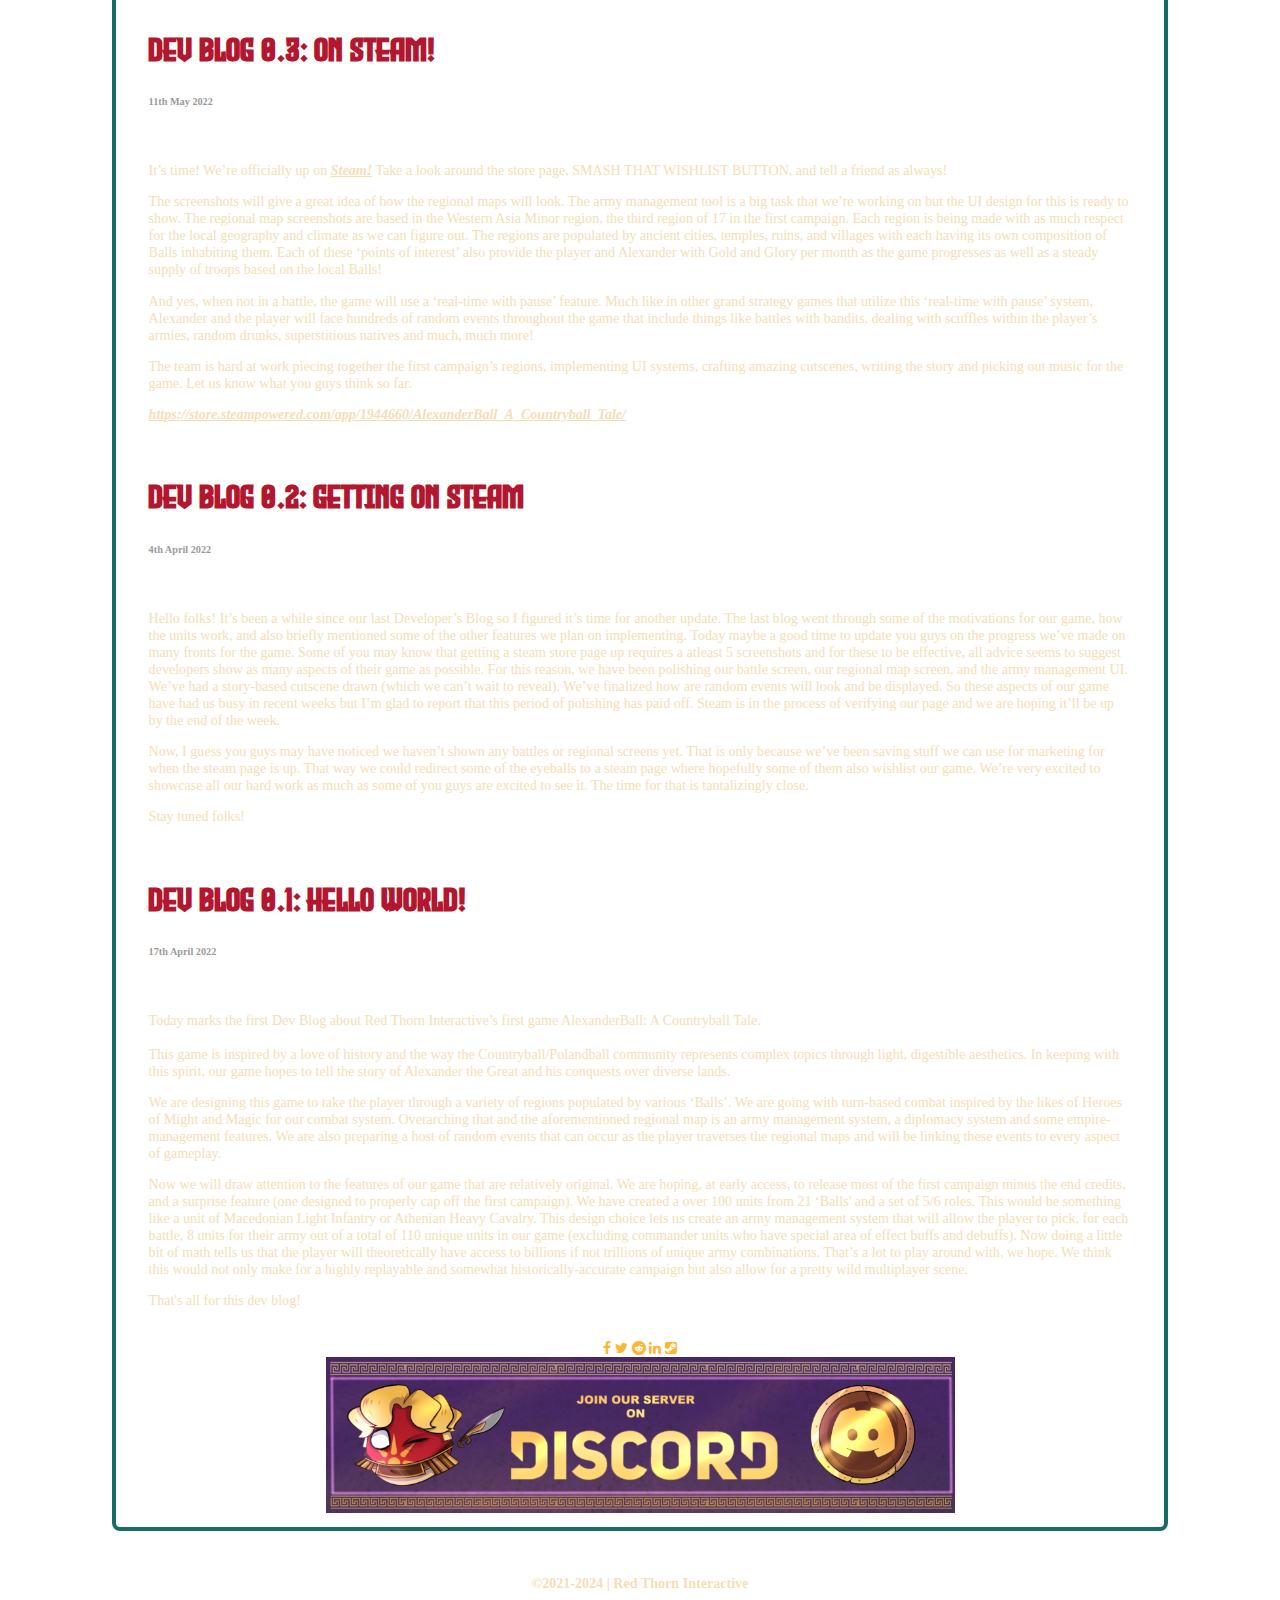
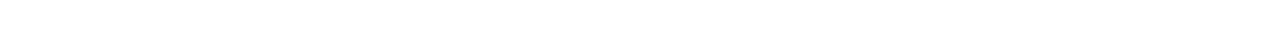
==== commit 7beeba56: "Update blog.html" ====
--- a/blog.html
+++ b/blog.html
@@ -30,6 +30,7 @@
           <div class="col-4">
             <div class="recentPost"><h2 class="blogTitle">Recent Posts</h1><br>
               <div class="recentPostBorder"><p>
+                <a href="#Feb24Blog">February 2024</a> <br>
                 <a href="#Nov23Blog">November 2023</a> <br>
                 <a href="#Oct23Blog">October 2023</a> <br>
                 <a href="#June23Blog">June 2023</a> <br>
@@ -49,31 +50,96 @@
               <!-- Blog Posts -->
           <div class="col-8">
 
+            <h2 class="blogTitle" id="Feb24Blog">Achievements, Diplomacy Rebalance, & Misc. Hotfix  v.1.0.003</h2>
+            <h6 class="blogDate">27th February 2024</h6> <br>
+
+           <b>Fixes:</b> <br> 
+            - Skirmishers and Immortals attacking bug has been fixed.<br>
+            - The Persian Temple was not buildable. We’ve added them into the game.<br>
+            - A bunch of achievements have been fixed.<br>
+            - A couple of navigation points in the game have been fixed up. <p></p>
+            
+            <b>Improvements:</b><br>
+            - New pop-ups will indicate when a new building type is unlocked.<br>
+            - We’ve removed a broken achievement.<br>
+            - Diplomacy/opinion modifiers have been rebalanced.<p></p>
+            
+            Hopefully that will the last of the bugs for a while. Stay tuned!
+
+              <p></p>
+                        
+            <h2 class="blogTitle" id="">Settings, Attack and Unit Data Hotfix v.1.0.002</h2>
+            <h6 class="blogDate">20th February 2024</h6> <br>
+            <b>Fixes:</b> <br> 
+            - Assyrian and Lydian Unit data has been fixed. <br>
+            - Setting menu being ineffectual from certain parts of the game has been fixed.<br>
+            - Ranged attack bug has been fixed. <p></p>
+            
+            Enjoy!
+
+              <p></p>
+                        
+            <h2 class="blogTitle" id="">Full Release! v.1.0.001</h2>
+            <h6 class="blogDate">14th February 2024</h6> <br>
+            What a journey it has been. Full of tears, sweat, and death. Actually, no death. But just like Alexander brought his army from one end of the world to another, we too, have brought AlexanderBall to full release! That’s right! It’s here, baby! The grand conclusion to the grand odyssey is here! Thank you so much for your patience, love, and support! Don’t worry, there will still be a couple of updates here and there… we have a responsibility. So, without further ado - <p></p>
+
+            <b>Improvements:</b><br>
+            - Two brand new regions have been added to the game including one where no soldiers can be recruited upon entering. Good luck! <br>
+            - The rest of the story is here! <br>
+            - Two new enemy commanders - Porus and Taxiles (he was definitely not actually named Taxiles) <br>
+            - You ever wondered how difficult it must be to manage an empire the size of Alexander’s? Well, now you can deal with it in our brand new Final Empire Management UI. Your choices at the end of the campaign will determine whether Alexander dies young like in the real history, or if he manages to live a long, prosperous life. <br>
+            - You know, you can play this game multiple times. With very different armies. And we will now record all their heroisms in the Hall of Fame! <br>
+            - A sexy new tile highlight has been added when you are in the process of setting up your formation. <br>
+            - A bunch of achievements have undergone balancing. Some were almost impossible without these changes. <br>
+            - Enjoy a lovely set of alt-history cutscenes at the end of the game that depend on your answers to the Final Empire Management problem! <p></p>
+            
+            <b>Fixes:</b> <br> 
+            - An issue with the badges that indicate the level of a unit has been fixed. <br>
+            - Grammatical fixes have been implemented throughout the story and random events. <br>
+            - Parmenion was still available after he died in the story. He has been sent to the realm of Hades. <br>
+            - A couple of arrows in a couple of the regions were bouncing when they were not supposed to be bouncing. That has been fixed. <br>
+            - The impact of different diplomatic actions have been rebalanced. <br>
+            - A few buggy commander powers have been sorted out. Hopefully they stay that way. <p></p>
+            
+            
+            Holy hell, we got a lot done didn’t we! It’s been a hell of a ride! <br>
+            
+            Thank you once again to everyone who has supported us on this journey. You have made it all worth it! 
+
+              <p></p>
+                        
             <h2 class="blogTitle" id="Nov23Blog">Attack Glitch & Data Corrections Hotfix v.0.5.004</h2>
             <h6 class="blogDate">13th November 2023</h6> <br>
-
-            <b>Fixes:</b> <br>
+            <b>Fixes:</b> <br> 
             - There was a specific situation that would cause the melee attacks in battles to break. Sorry about that. It’s fixed now. <br>
             - There was a discrepancy in some of the traditions being shown in the army management screen. We’ve crosschecked and updated all the data files. <br>
             - An issue showing Alexander and Ptolemy as weaker than they were supposed to, was also fixed. <p></p>
-
-            Happy conquests to you, good traveller.
-              <p></p>
-
-            <h2 class="blogTitle" id="Nov23Blog">Settings Hotfix & Difficulty Overhaul v.0.5.002</h2>
+            
+            Happy conquests to you, good traveller. 
+            
+
+              <p></p>
+
+            <h2 class="blogTitle" id="">Achievements Hotfix v.0.5.003</h2>
+            <h6 class="blogDate">12th November 2023</h6> <br>
+
+            <b>Fixes:</b> <br> 
+            - We had a couple of buggy achievements. Sorry 'bout that, folks. Should be working now. <br>
+
+              <p></p>
+
+            <h2 class="blogTitle" id="">Settings Hotfix & Difficulty Overhaul v.0.5.002</h2>
             <h6 class="blogDate">8th November 2023</h6> <br>
-
-            <b>Fixes! And New Difficulty Curve!</b><p></p>
-
             <b>Fixes:</b> <br>
-            - Settings Panel was the devil. We’ve exorcised this devil. In more serious terms, we’ve had to make a bunch of changes to the Settings Panel and as a result, we’ve had to get rid of the ‘Windowed Mode’ option because it was causing the crashes. We apologize for having to temporarily get rid of this Settings option, but stability comes before quality-of-life. <br>
-            - There was an issue with Satibarzanes and his animations. Those have been fixed too. <p></p>
+ 
+            - Settings Panel was the devil. We’ve exorcised this devil. In more serious terms, we’ve had to make a bunch of changes to the Settings Panel and as a result, we’ve had to get rid of the ‘Windowed Mode’ option because it was causing the crashes. We apologize for having to temporarily get rid of this Settings option, but stability comes before quality-of-life.<br>
+            There was an issue with Satibarzanes and his animations. Those have been fixed too. <p></p>
             
             <b>Improvements:</b> <br>
+             
             - We’ve quietly been planning a difficulty curve overhaul. Since we wanted to put our best foot forward before the next big marketing push before full release, we’ve adopted a more ‘traditional’ difficulty curve where battles becomes progressively harder instead of the battle reflecting the historical difficulty faced by Alexander. <br>
-            - A couple more UIs have been polished up. A few resizings and repositionings. <p></p>
-
-            Let us know if anything else needs fixing.
+            - A couple more UIs have been polished up. A few resizings and repositionings.
+
               <p></p>
             
             <h2 class="blogTitle" id="Oct23Blog">Dev Blog 12: New Melee Attack and Attrition!</h2>
--- a/style.css
+++ b/style.css
@@ -284,3 +284,70 @@
 #myImg:hover{
     opacity: 0.6;
 }
+/* Dropdown Button */
+.dropbtn {
+    background: none;
+    border: none;
+    font-family: "Evil Empire";
+    color: #B3172F
+  }
+
+  
+  /* The container <div> - needed to position the dropdown content */
+  .dropdown {
+    position: relative;
+    display: inline-block;
+  }
+  
+  /* Dropdown Content (Hidden by Default) */
+  .dropdown-content {
+    display: none;
+    position: absolute;
+    text-align: center;
+    background-color: whitesmoke;
+    min-width: 160px;
+    box-shadow: 0px 8px 16px 0px rgba(0,0,0,0.2);
+    z-index: 1;
+  }
+  
+  /* Links inside the dropdown */
+  .dropdown-content a {
+    color: black;
+    padding: 12px 16px;
+    text-decoration: none;
+    display: block;
+  }
+  
+  /* Change color of dropdown links on hover */
+  .dropdown-content a:hover {background-color: #B3172F;}
+  
+  /* Show the dropdown menu on hover */
+  .dropdown:hover .dropdown-content {display: block;}
+  
+  /* Change the background color of the dropdown button when the dropdown content is shown */
+  .dropdown:hover .dropbtn {color: whitesmoke;}
+
+.steamlink a {
+    color: white;
+  }
+.flex-links a{
+    display: flex;
+    
+}
+.flex-links .devblogweb a {
+    text-align: center;
+    padding-left: 15%;
+    float: left;
+    color: white;
+}
+.flex-links .presskitweb a {
+    text-align: center;
+    padding-right: 15%;
+    float: right;
+    color: white;
+}
+.gifs {
+    padding:5%;
+    margin: 5%;
+    border: 10px, white;
+}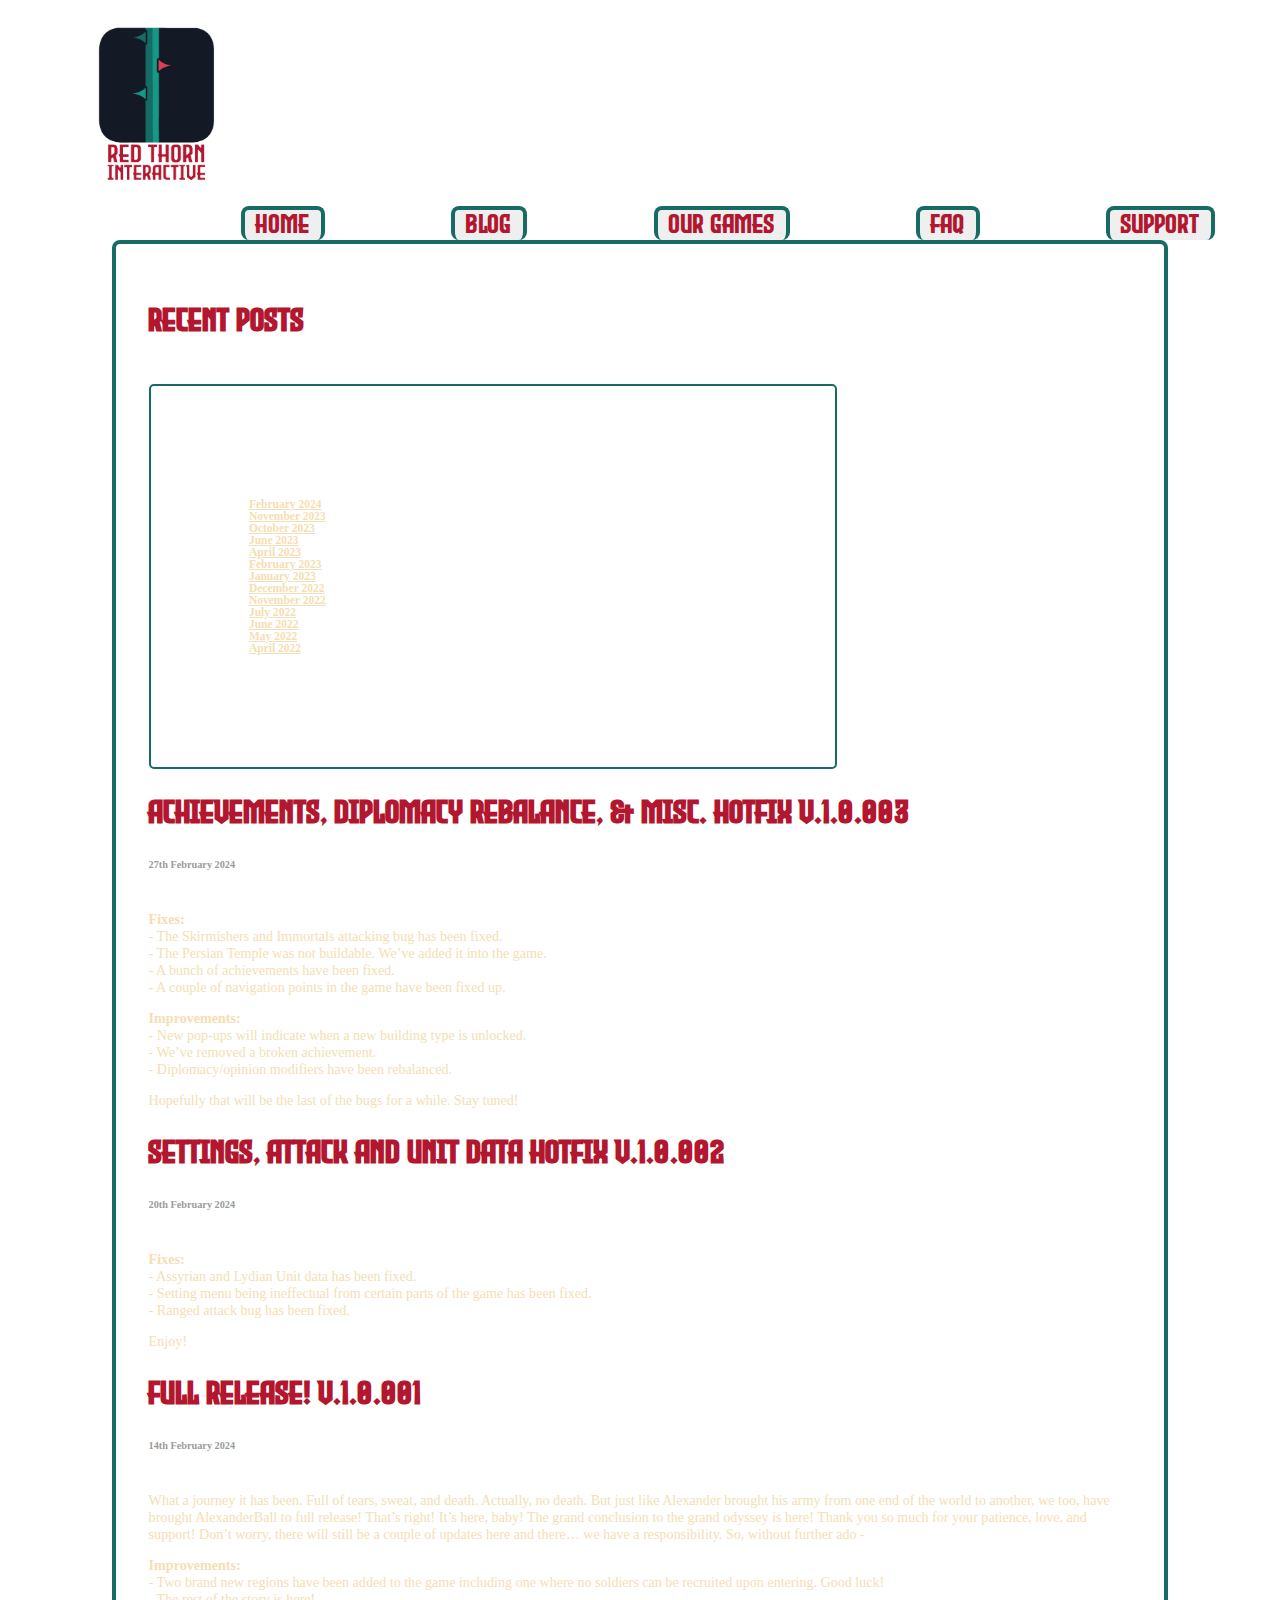
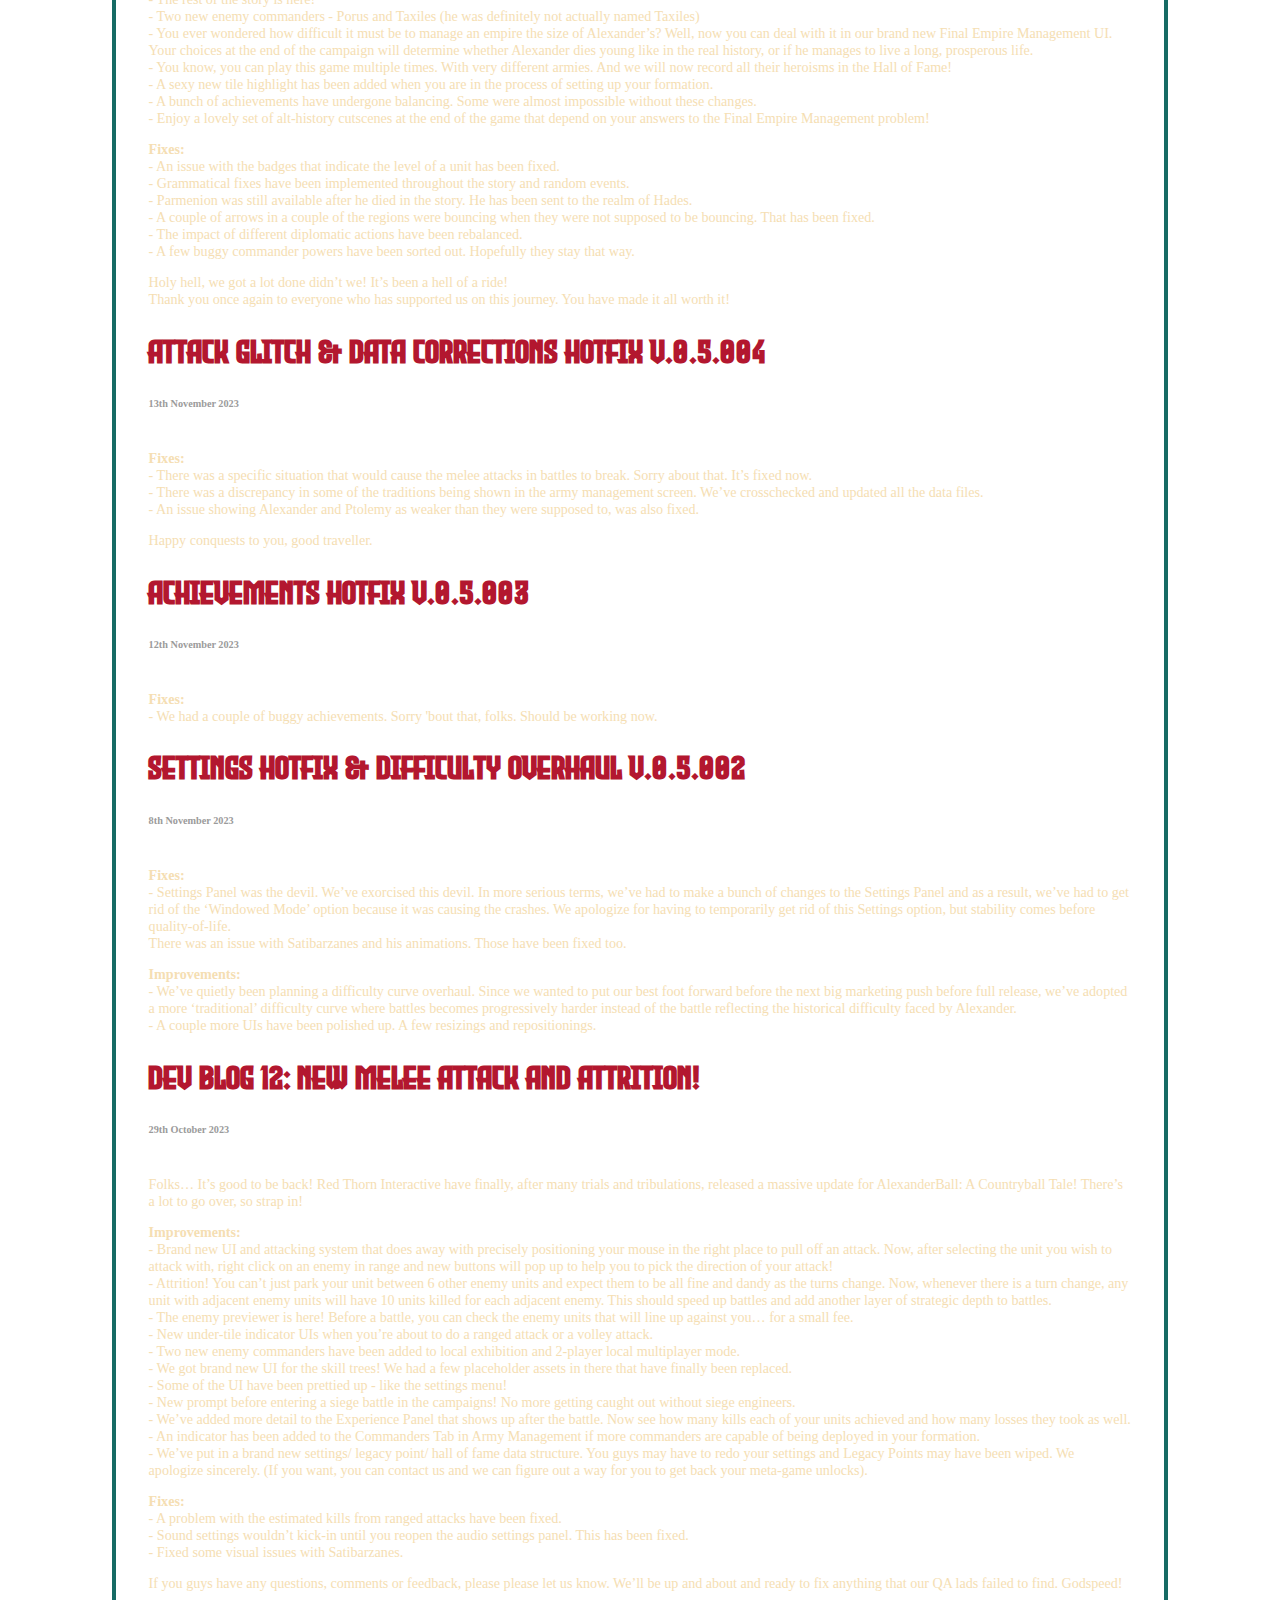
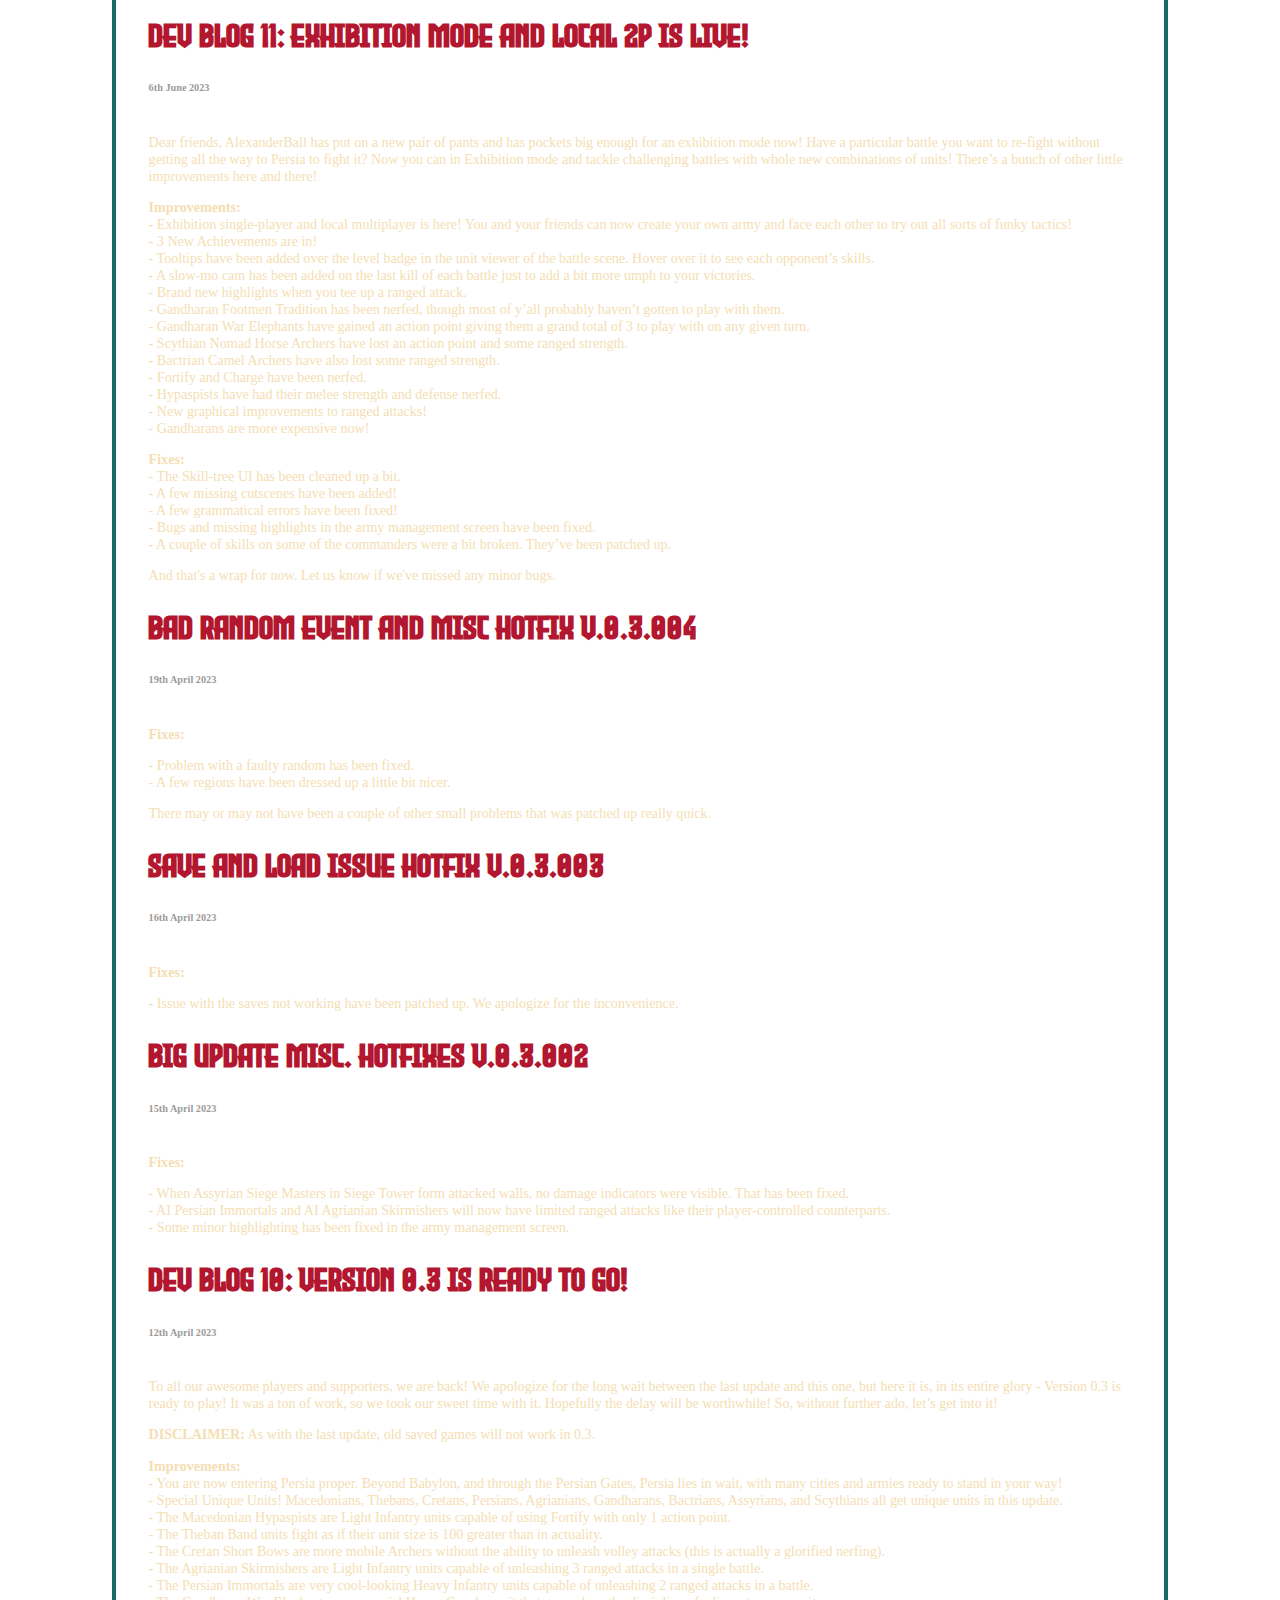
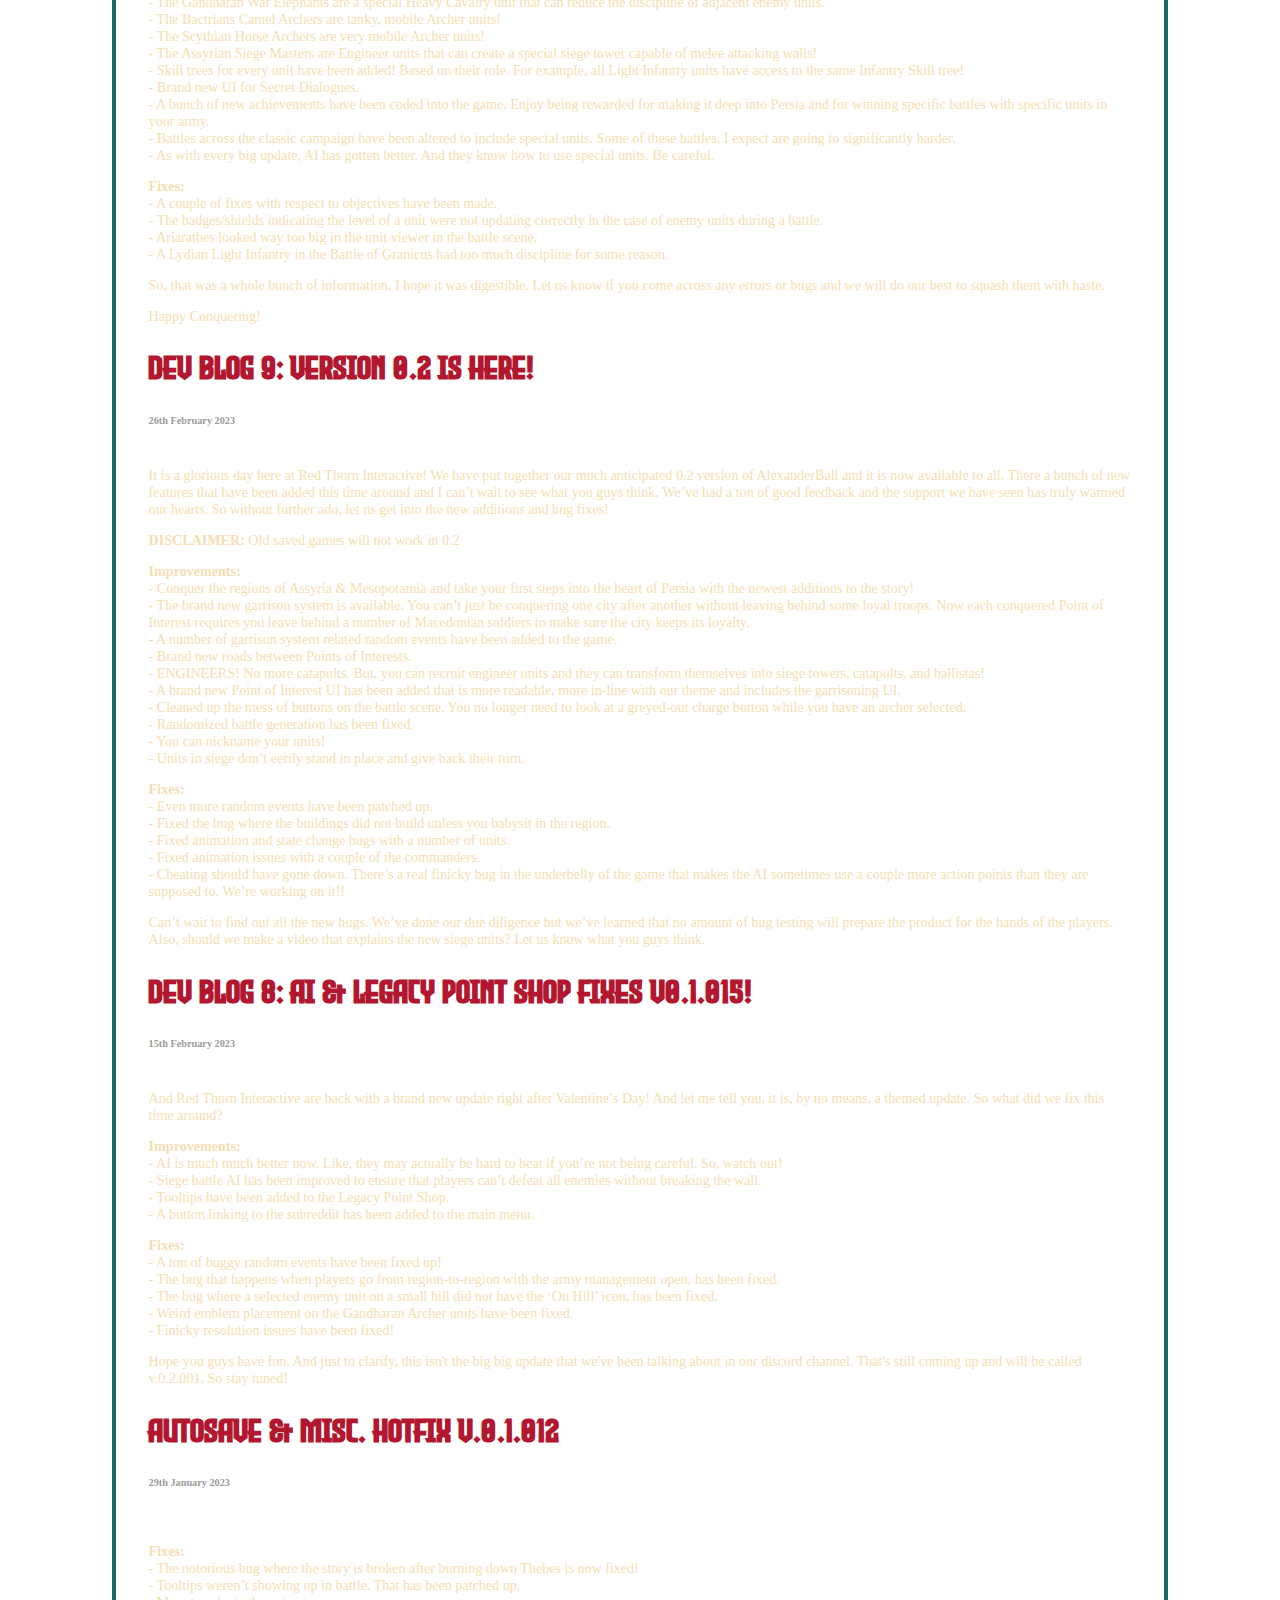
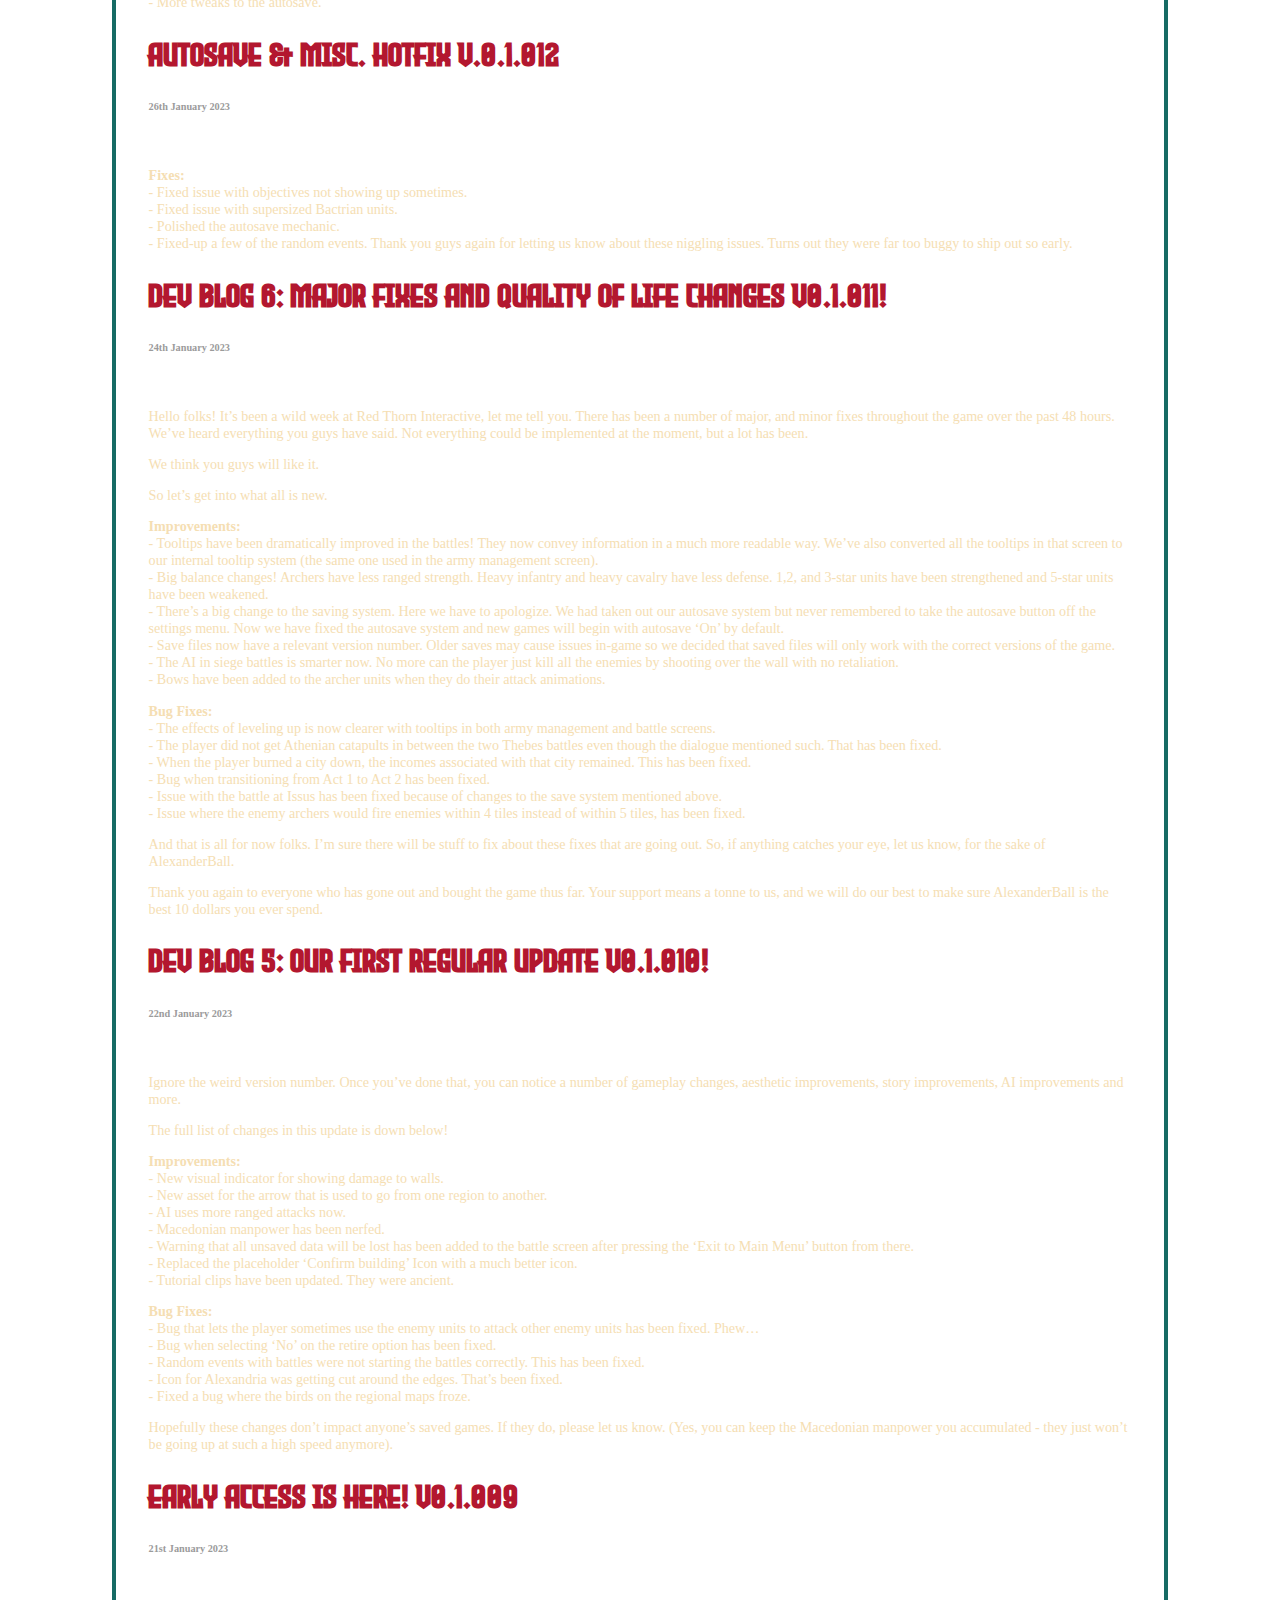
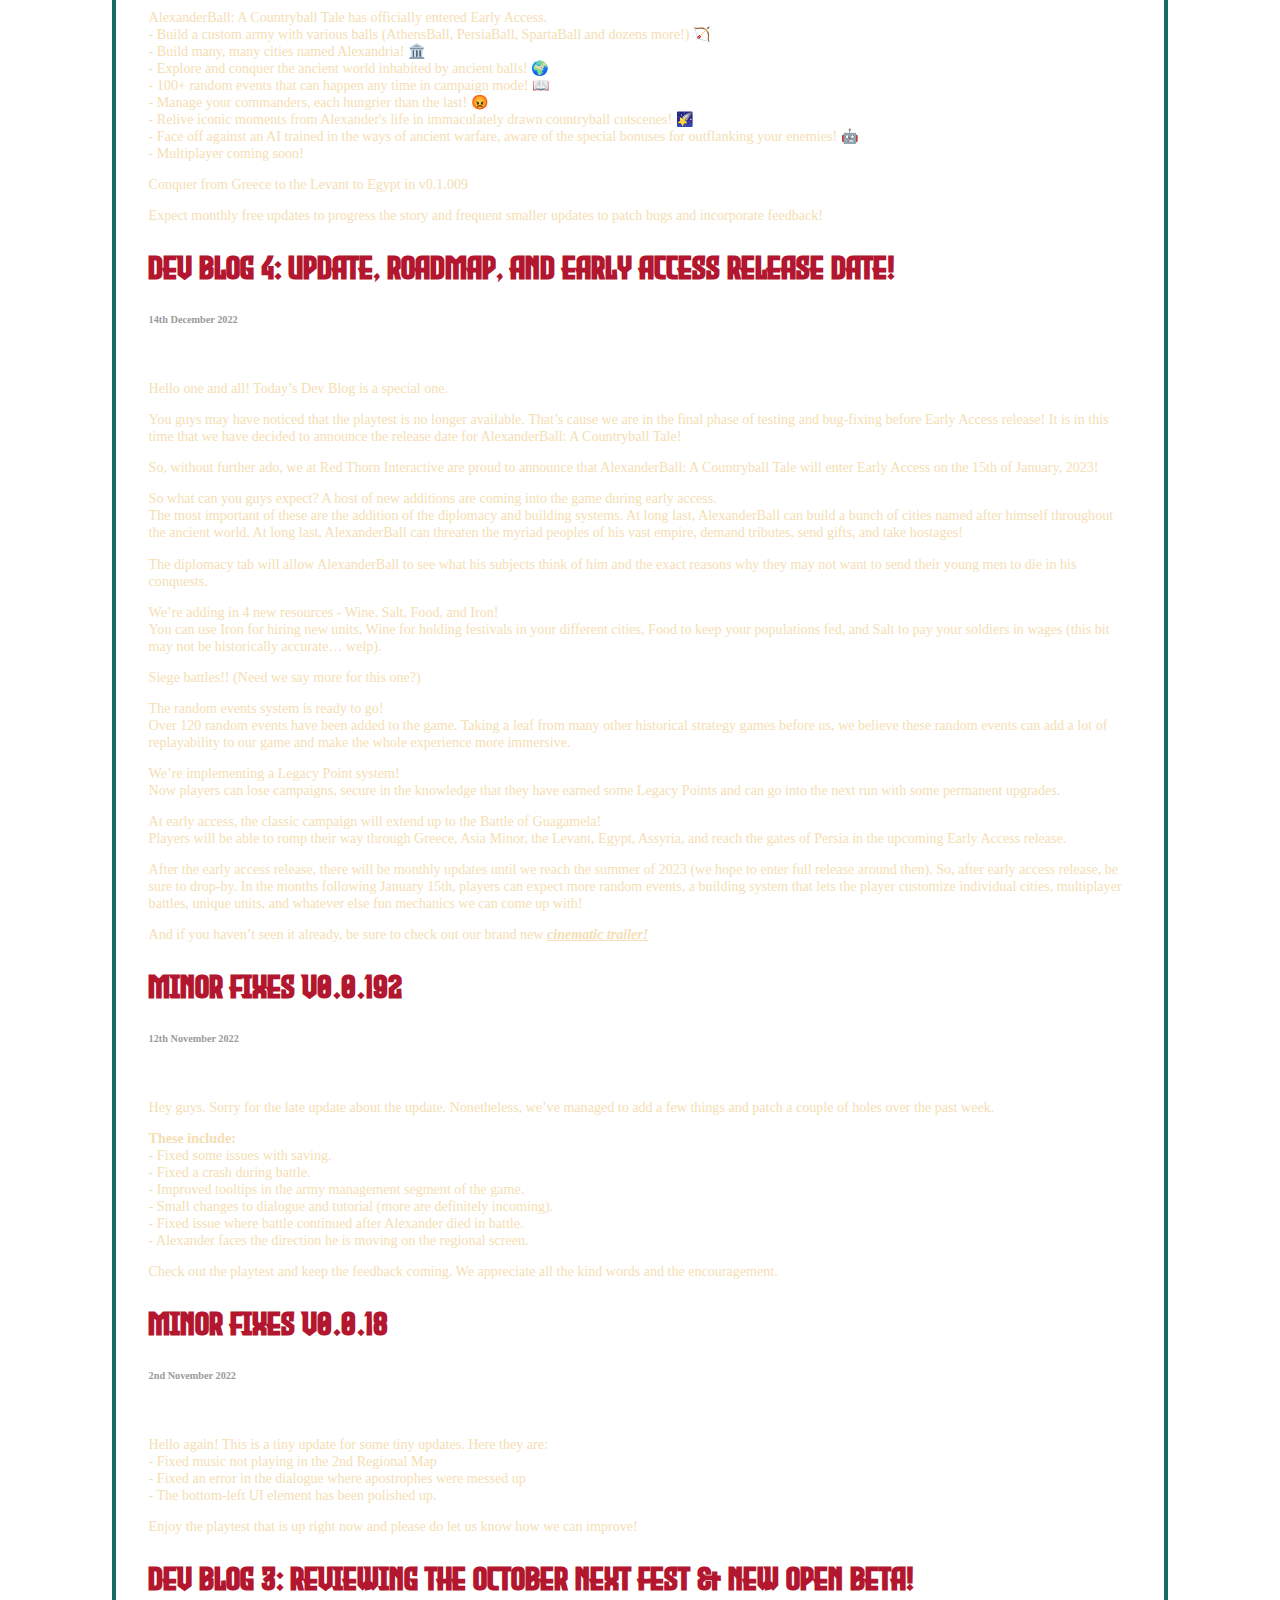
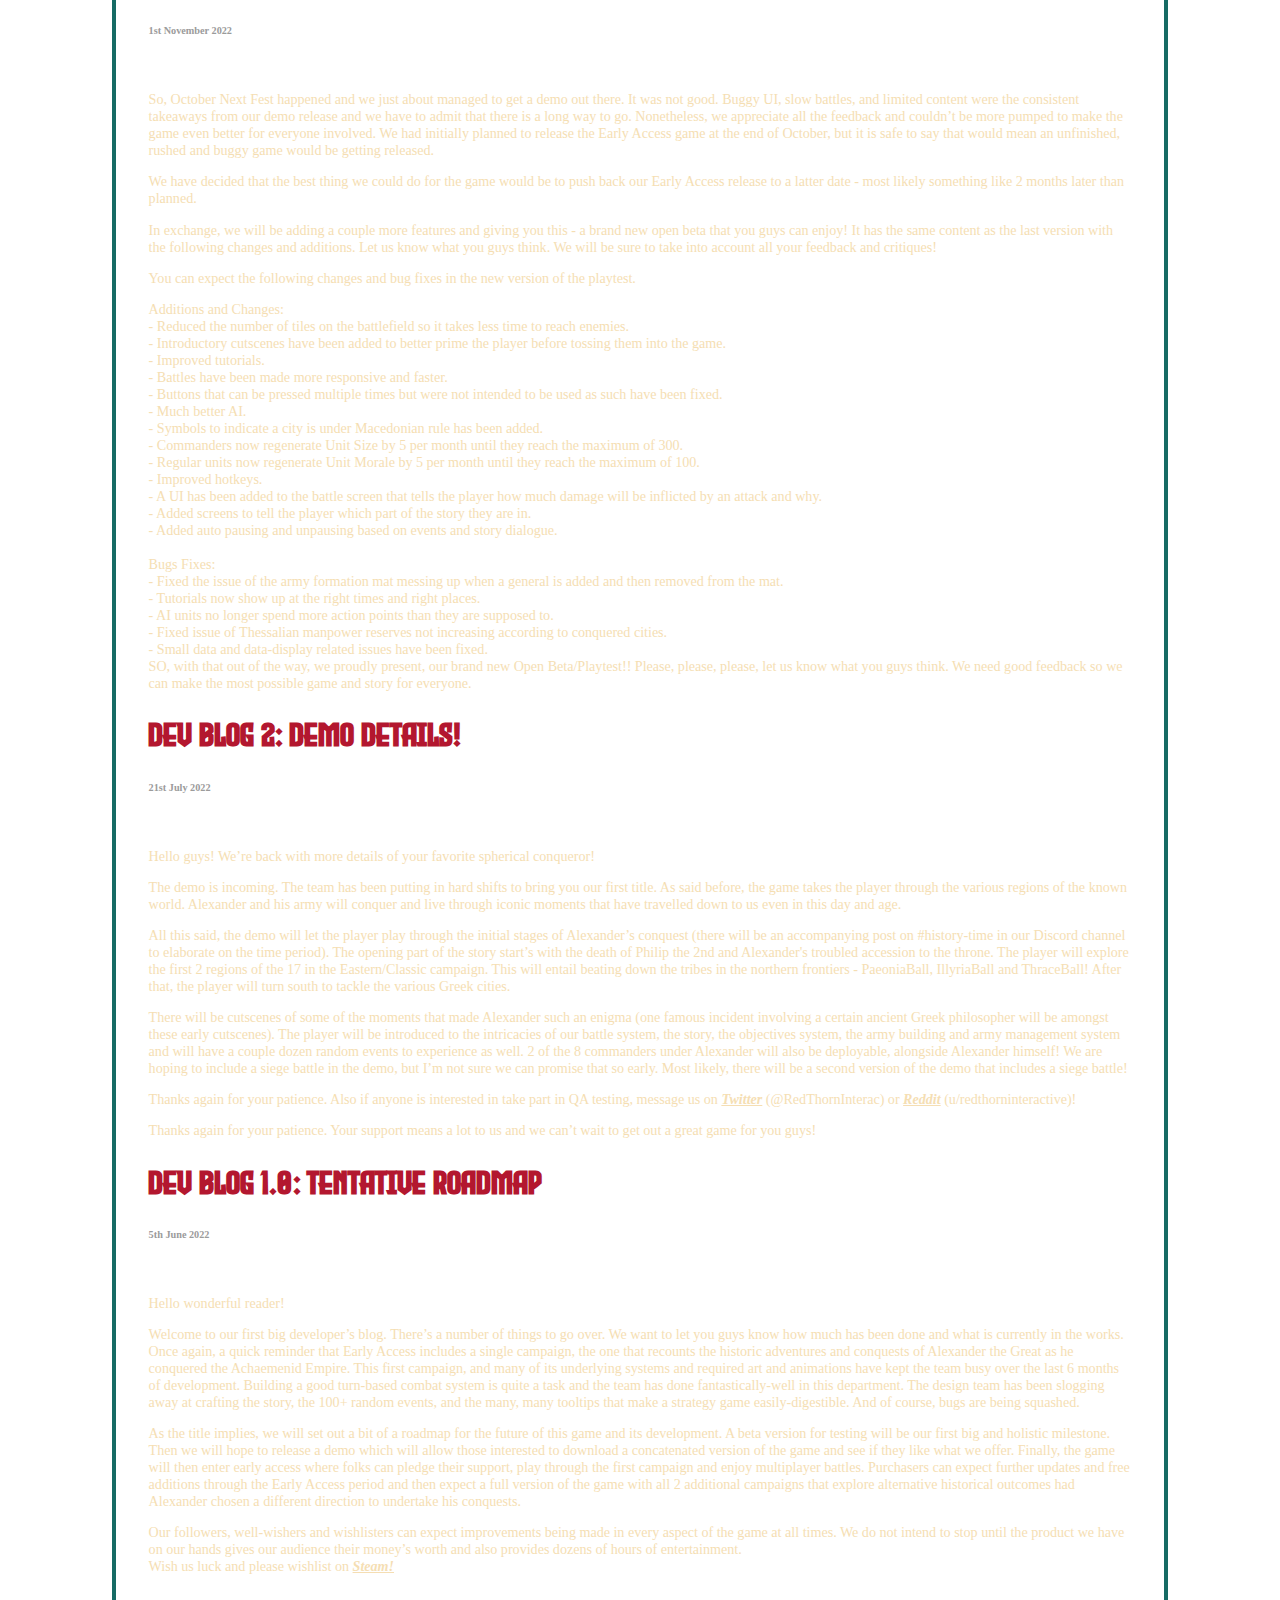
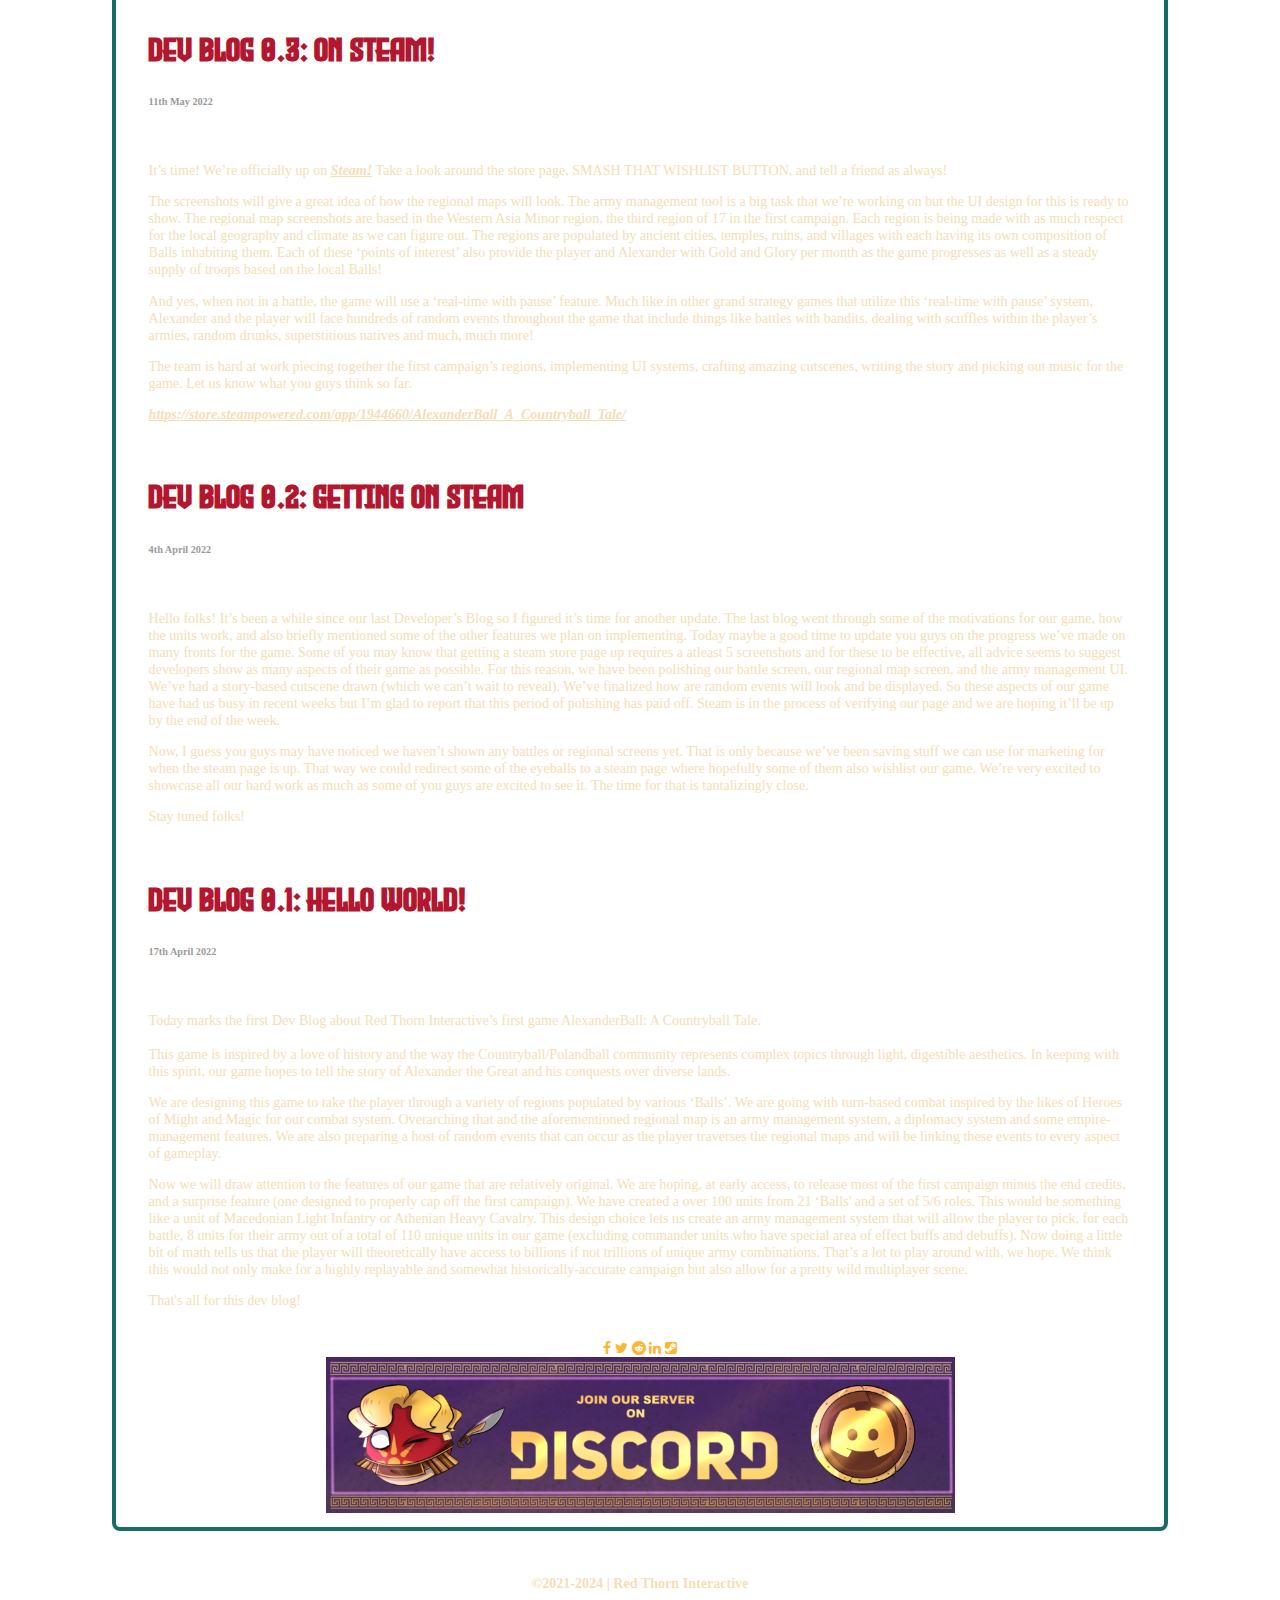
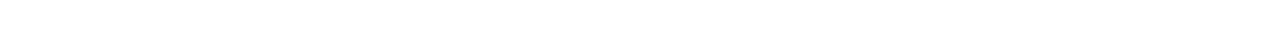
==== commit ea634ba8: "Update blog.html" ====
--- a/blog.html
+++ b/blog.html
@@ -54,8 +54,8 @@
             <h6 class="blogDate">27th February 2024</h6> <br>
 
            <b>Fixes:</b> <br> 
-            - Skirmishers and Immortals attacking bug has been fixed.<br>
-            - The Persian Temple was not buildable. We’ve added them into the game.<br>
+            - The Skirmishers and Immortals attacking bug has been fixed.<br>
+            - The Persian Temple was not buildable. We’ve added it into the game.<br>
             - A bunch of achievements have been fixed.<br>
             - A couple of navigation points in the game have been fixed up. <p></p>
             
@@ -64,7 +64,7 @@
             - We’ve removed a broken achievement.<br>
             - Diplomacy/opinion modifiers have been rebalanced.<p></p>
             
-            Hopefully that will the last of the bugs for a while. Stay tuned!
+            Hopefully that will be the last of the bugs for a while. Stay tuned!
 
               <p></p>
                         
@@ -234,15 +234,15 @@
               <p><b>Improvements:</b> <br>
               - You are now entering Persia proper. Beyond Babylon, and through the Persian Gates, Persia lies in wait, with many cities and armies ready to stand in your way!<br>
               - Special Unique Units! Macedonians, Thebans, Cretans, Persians, Agrianians, Gandharans, Bactrians, Assyrians, and Scythians all get unique units in this update.<br>
-              - Macedonian Hypaspists are Light Infantry units capable of using Fortify with only 1 action point.<br>
-              - Theban Band units fight as if their unit size is 100 greater than in actuality.<br>
-              - Cretan Short Bows are more mobile Archers without the ability to unleash volley attacks (this is actually a glorified nerfing).<br>
-              - Agrianian Skirmishers are Light Infantry units capable of unleashing 3 ranged attacks in a single battle.<br>
-              - Persian Immortals are very cool-looking Heavy Infantry units capable of unleashing 2 ranged attacks in a battle.<br>
-              - Gandharan War Elephants are a special Heavy Cavalry unit that can reduce the discipline of adjacent enemy units.<br>
-              - Bactrians Camel Archers are tanky, mobile Archer units!<br>
-              - Scythian Horse Archers are very mobile Archer units!<br>
-              - Assyrian Siege Masters are Engineer units that can create a special siege tower capable of melee attacking walls!<br>
+              - The Macedonian Hypaspists are Light Infantry units capable of using Fortify with only 1 action point.<br>
+              - The Theban Band units fight as if their unit size is 100 greater than in actuality.<br>
+              - The Cretan Short Bows are more mobile Archers without the ability to unleash volley attacks (this is actually a glorified nerfing).<br>
+              - The Agrianian Skirmishers are Light Infantry units capable of unleashing 3 ranged attacks in a single battle.<br>
+              - The Persian Immortals are very cool-looking Heavy Infantry units capable of unleashing 2 ranged attacks in a battle.<br>
+              - The Gandharan War Elephants are a special Heavy Cavalry unit that can reduce the discipline of adjacent enemy units.<br>
+              - The Bactrians Camel Archers are tanky, mobile Archer units!<br>
+              - The Scythian Horse Archers are very mobile Archer units!<br>
+              - The Assyrian Siege Masters are Engineer units that can create a special siege tower capable of melee attacking walls!<br>
               - Skill trees for every unit have been added! Based on their role. For example, all Light Infantry units have access to the same Infantry Skill tree!<br>
               - Brand new UI for Secret Dialogues.<br>
               - A bunch of new achievements have been coded into the game. Enjoy being rewarded for making it deep into Persia and for winning specific battles with specific units in your army.<br>
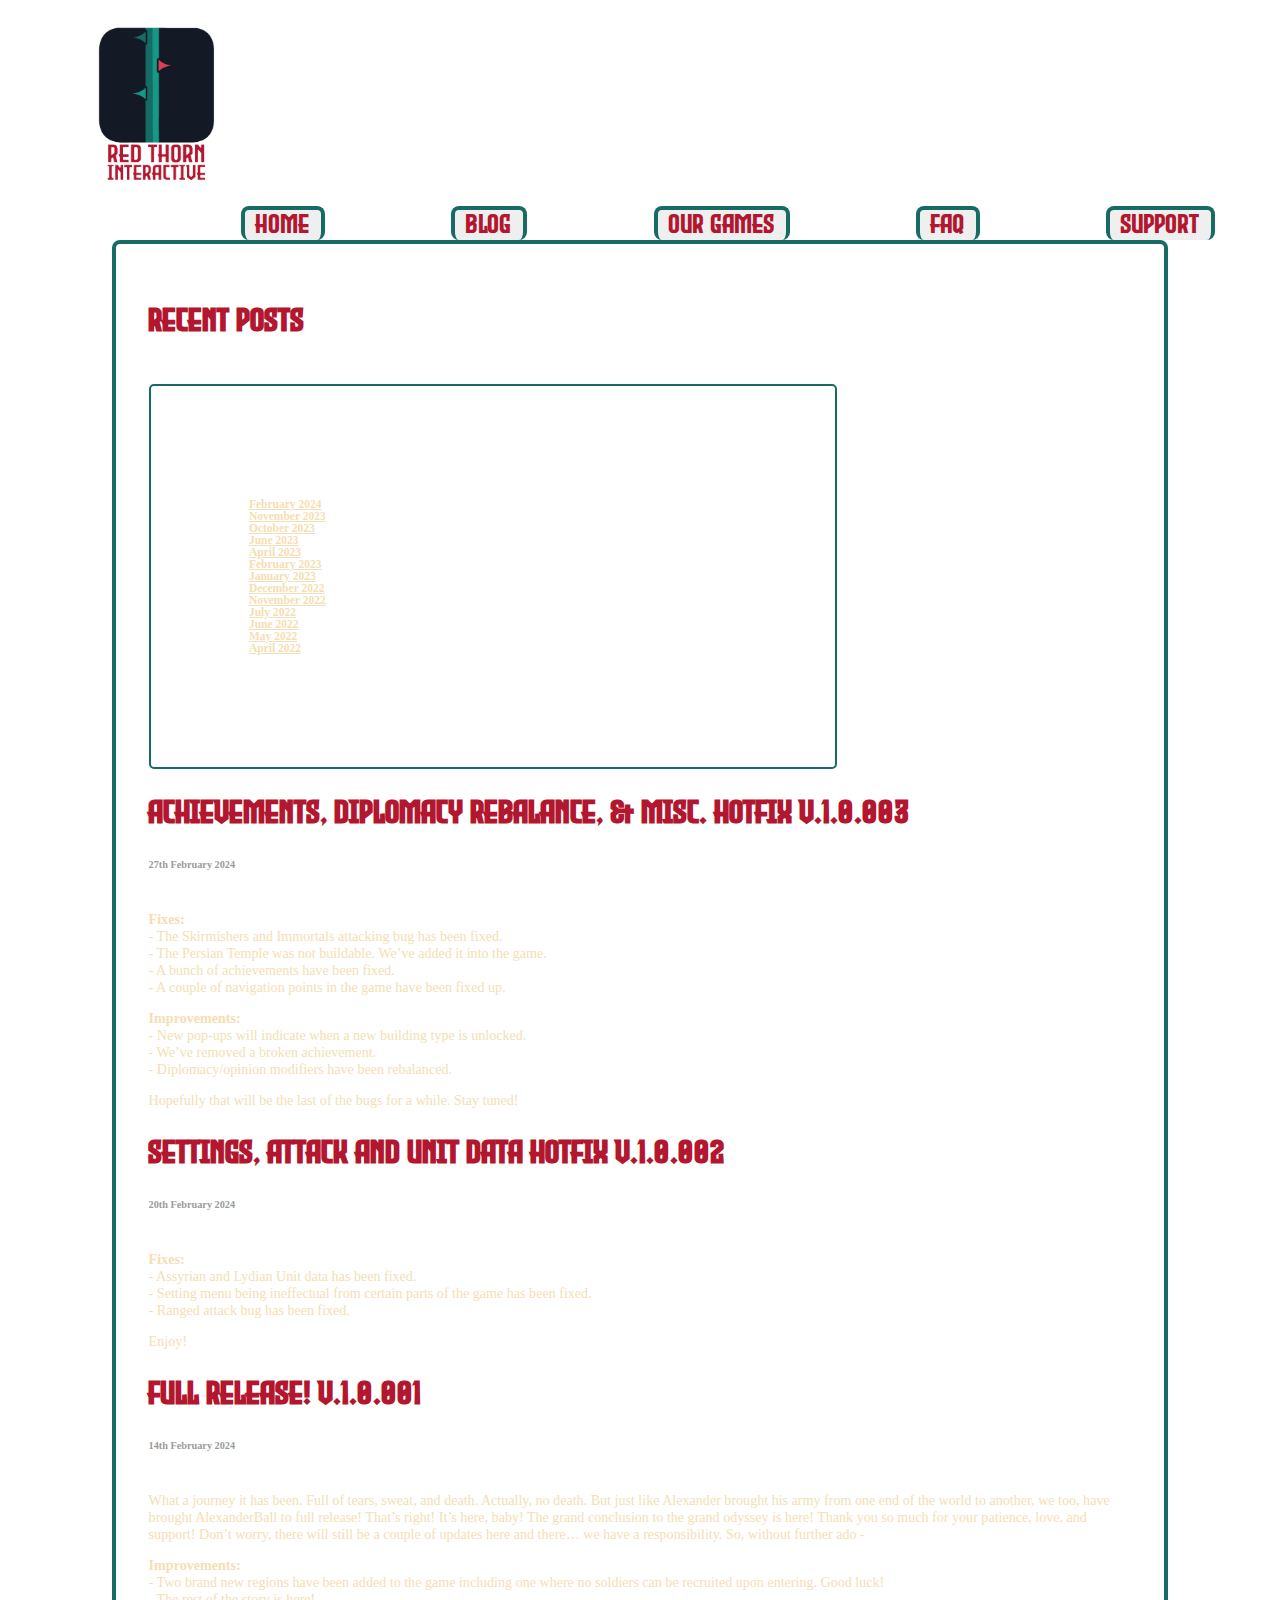
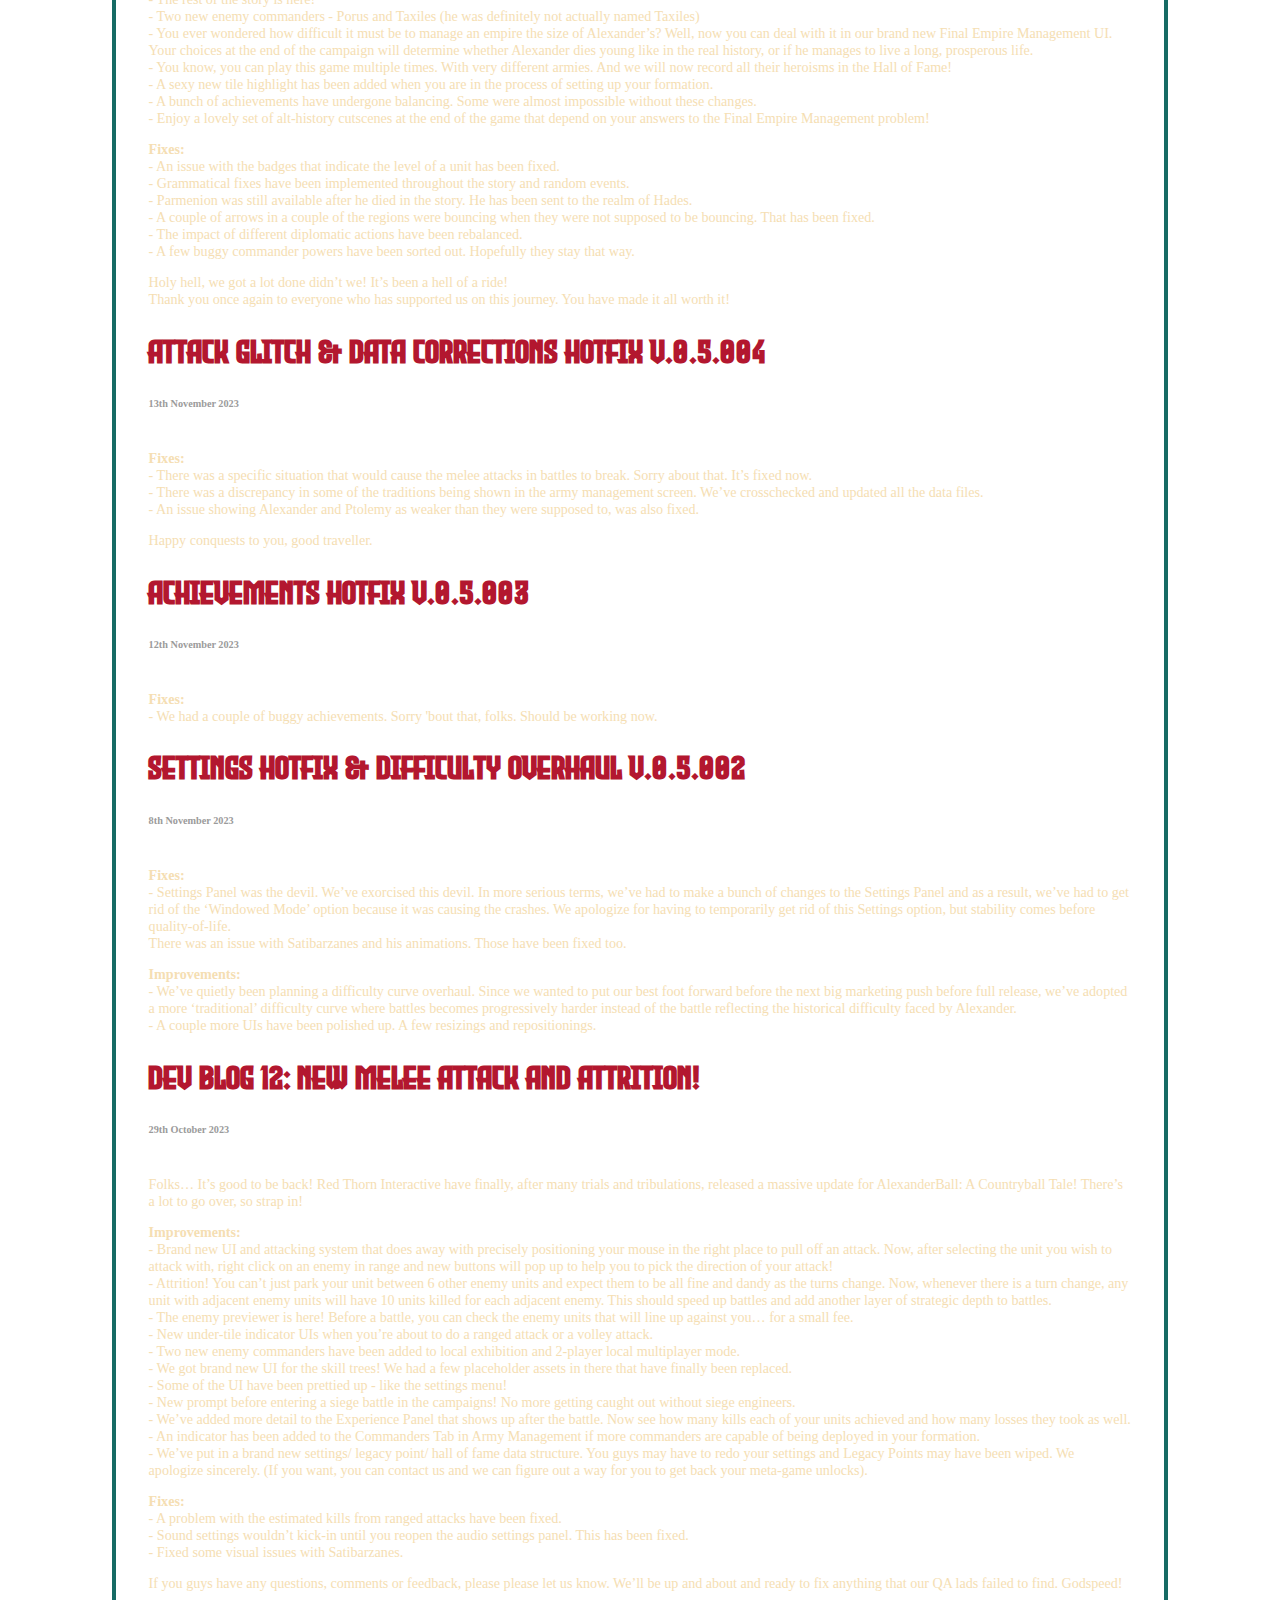
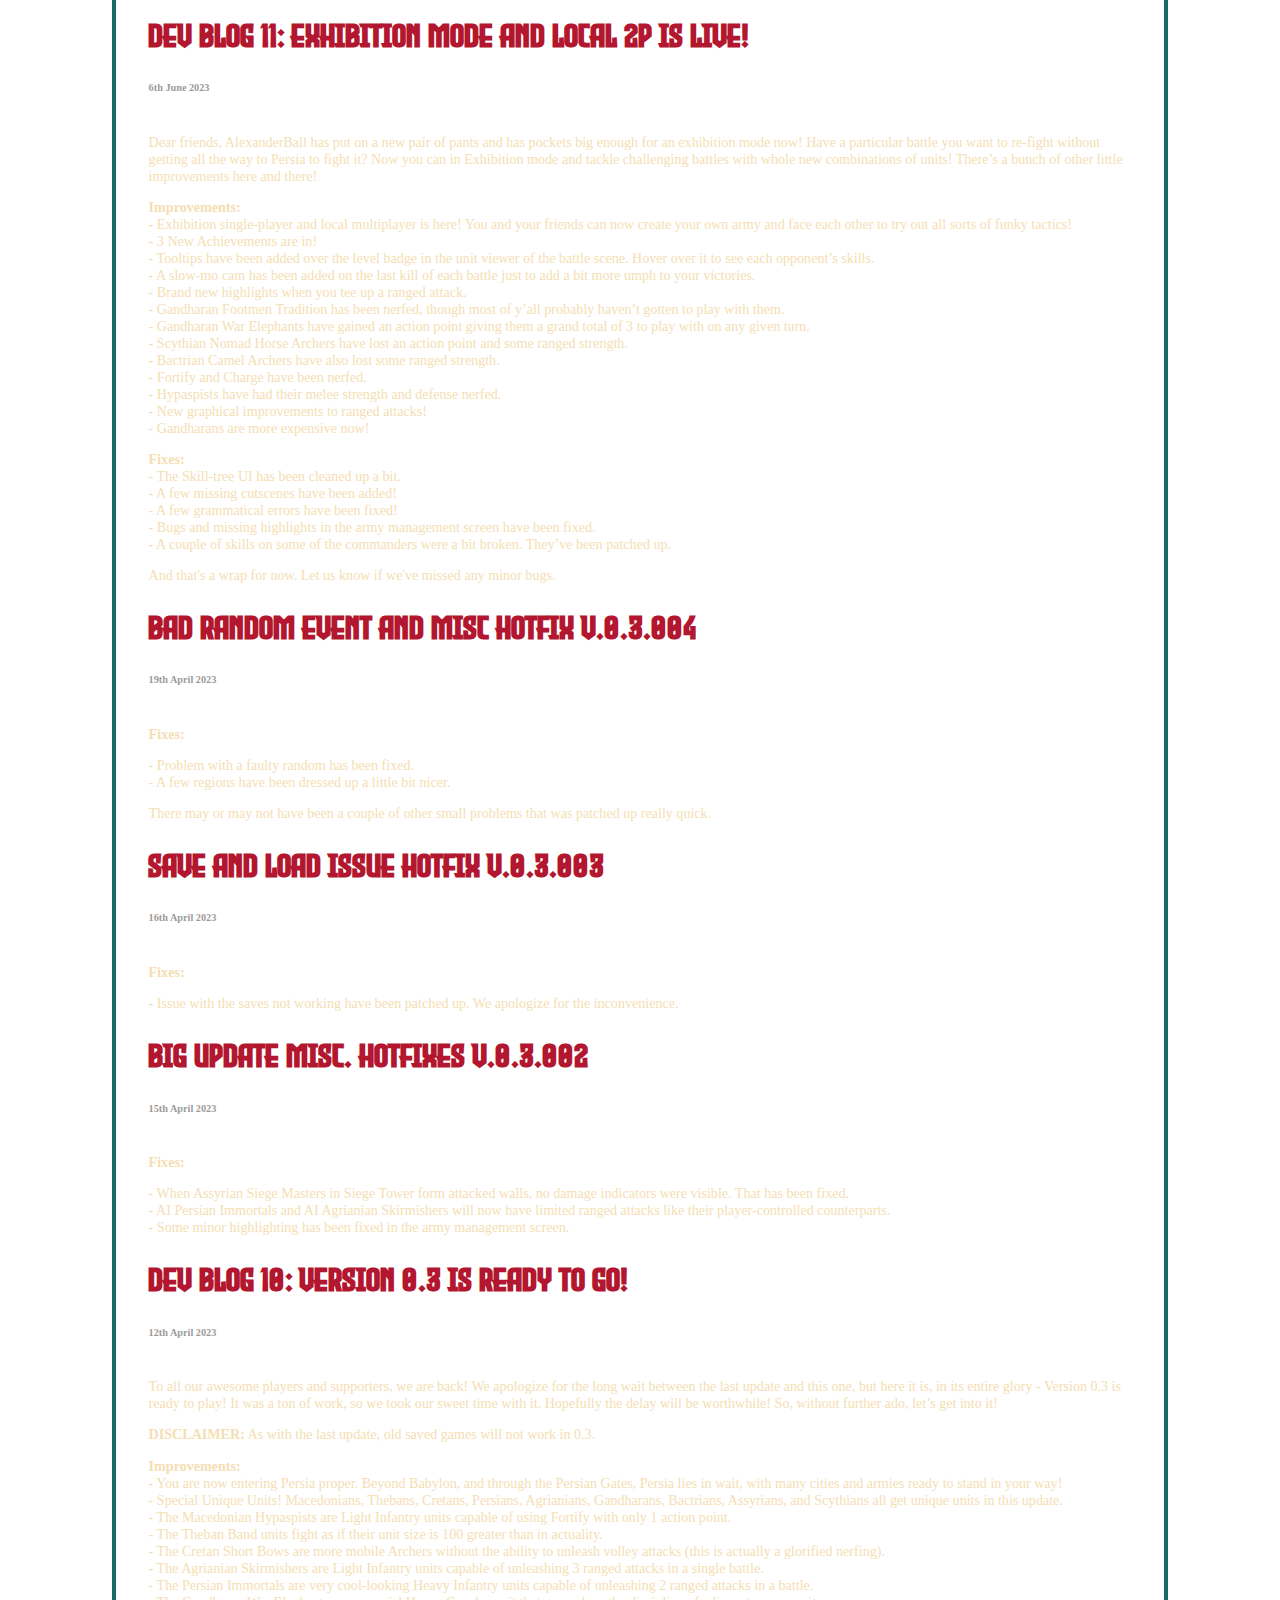
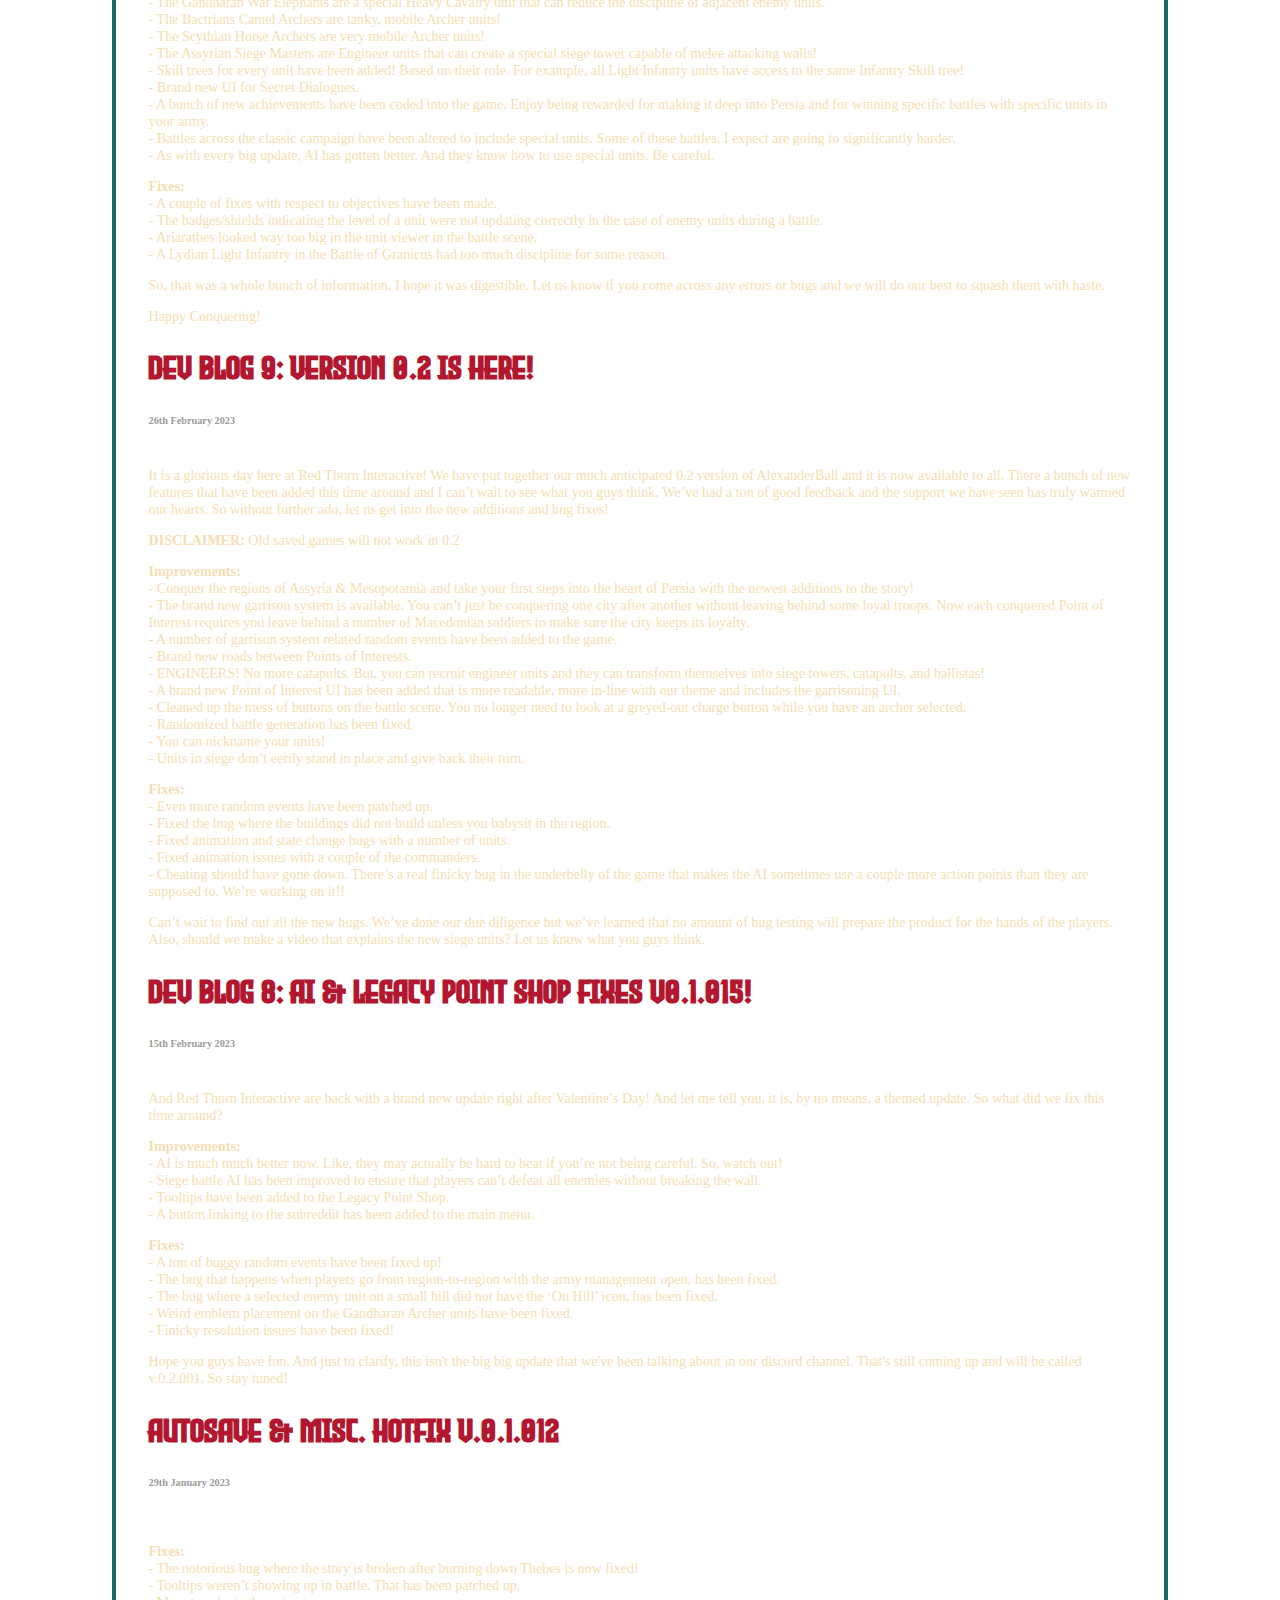
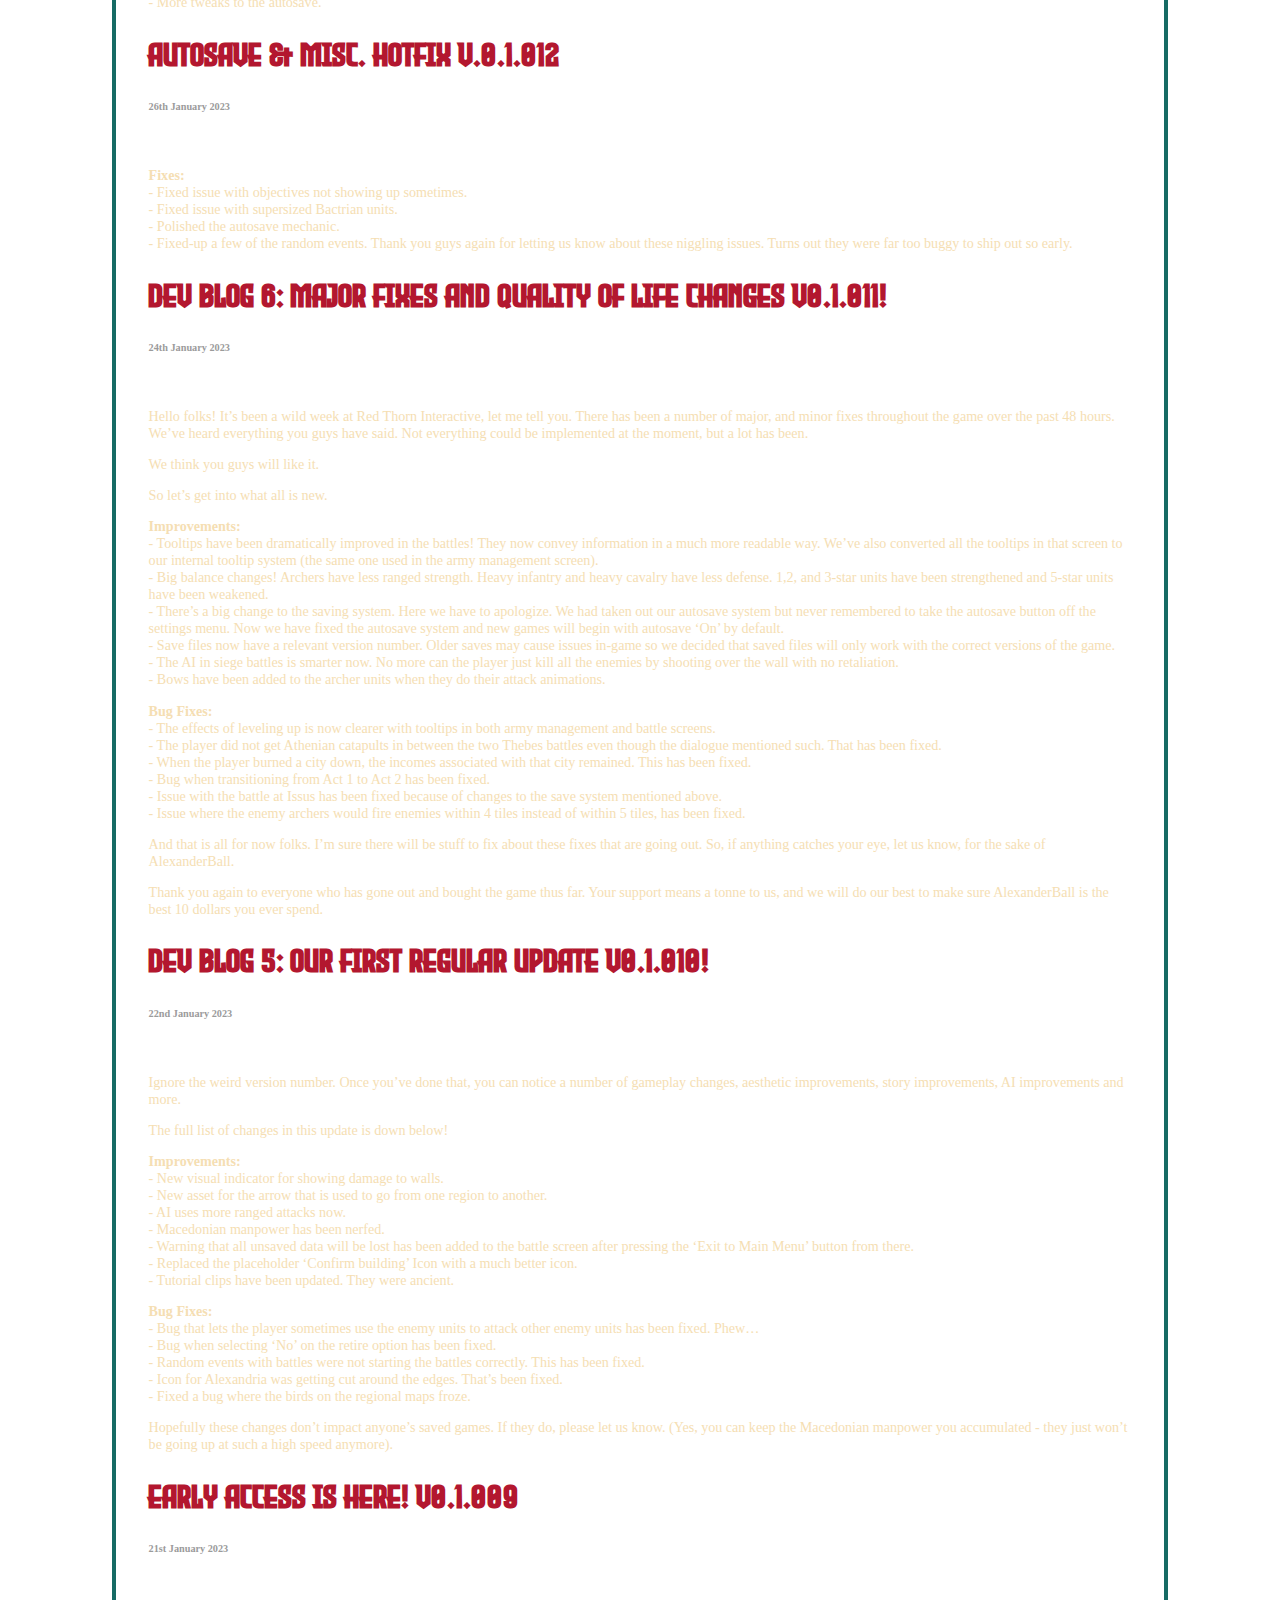
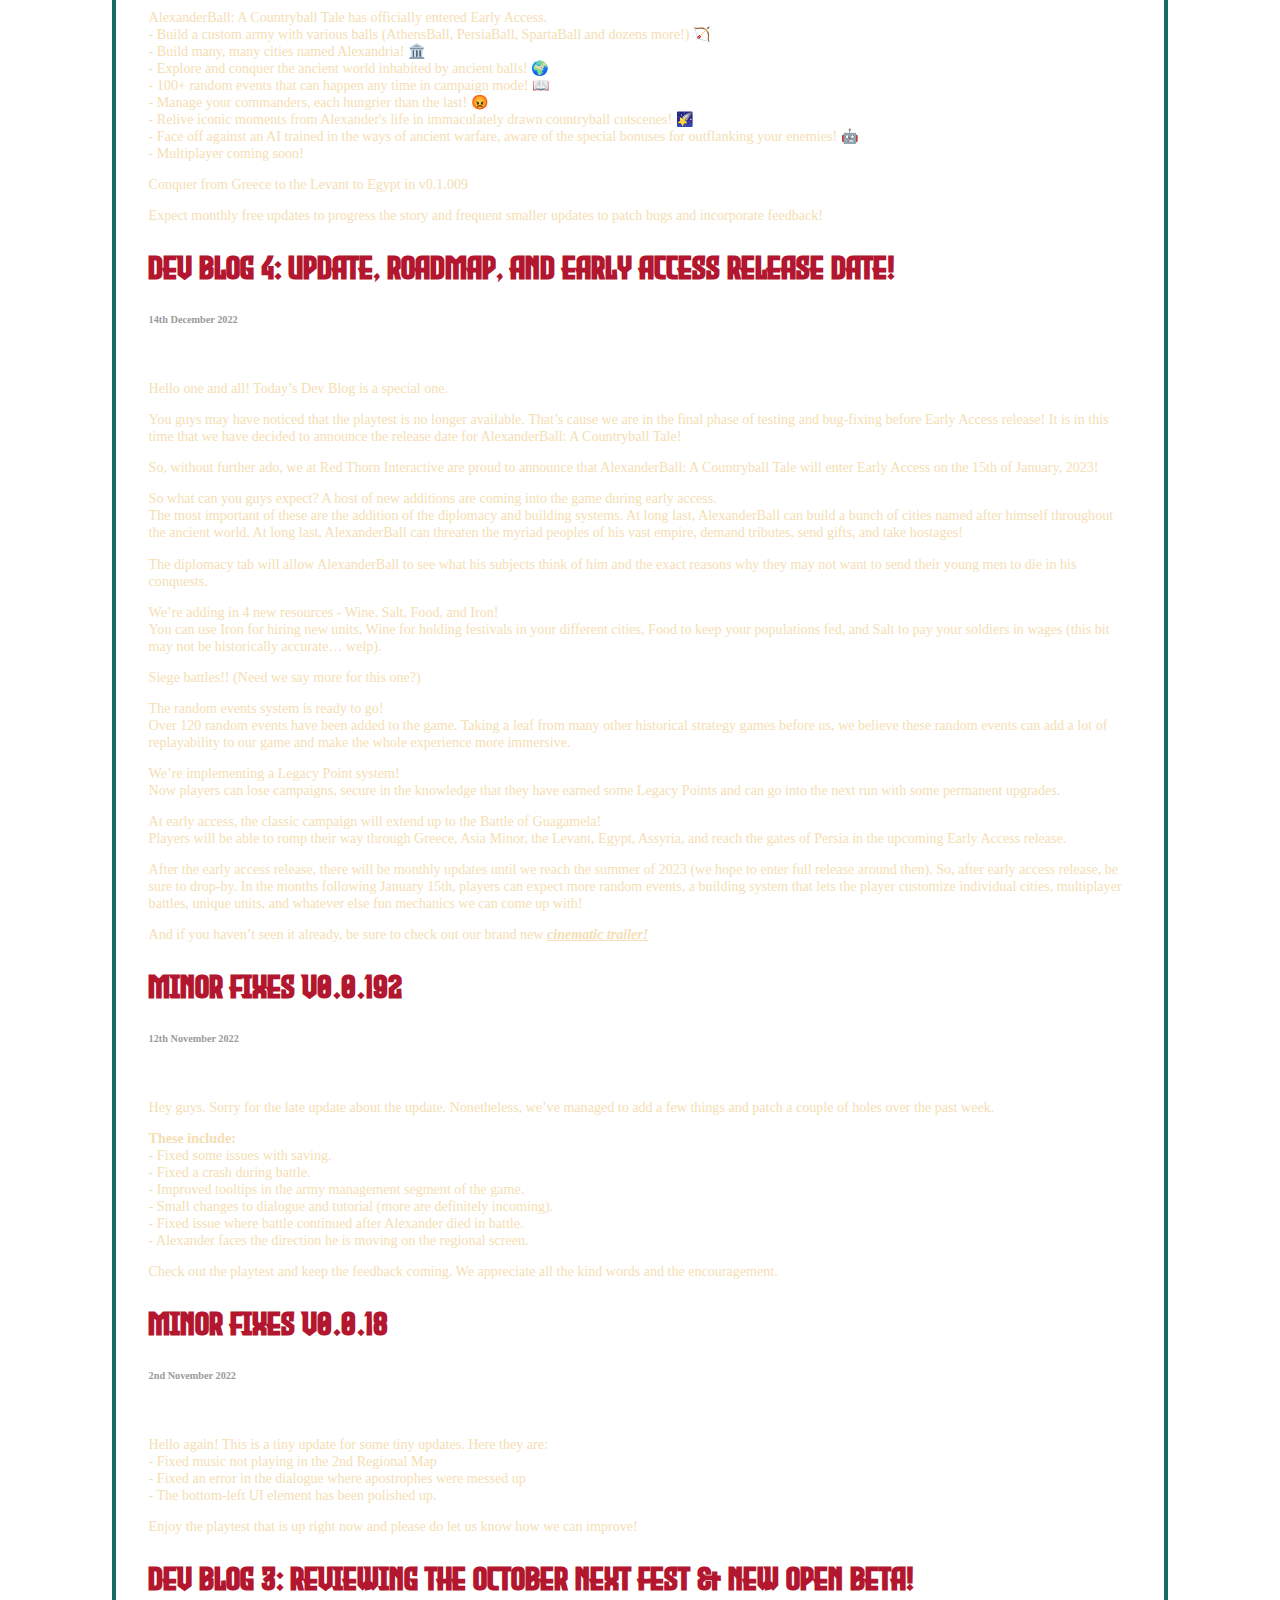
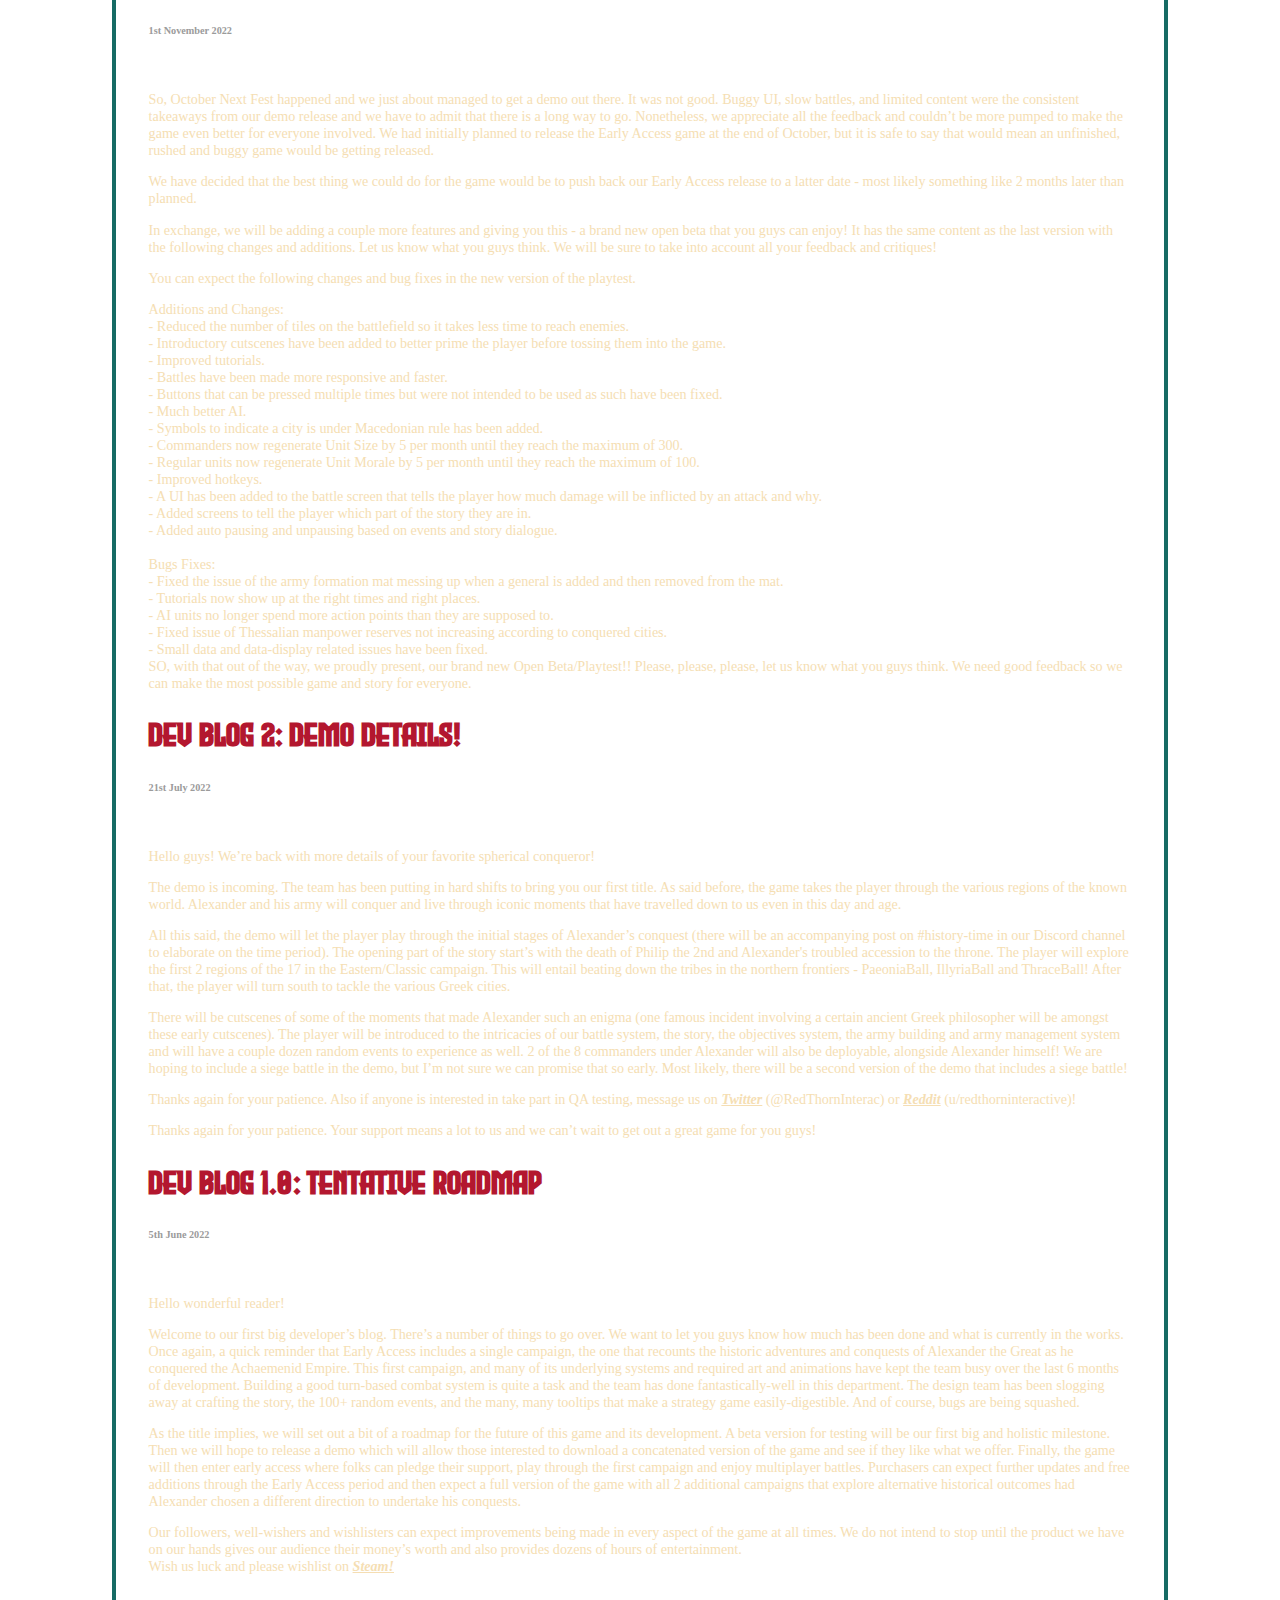
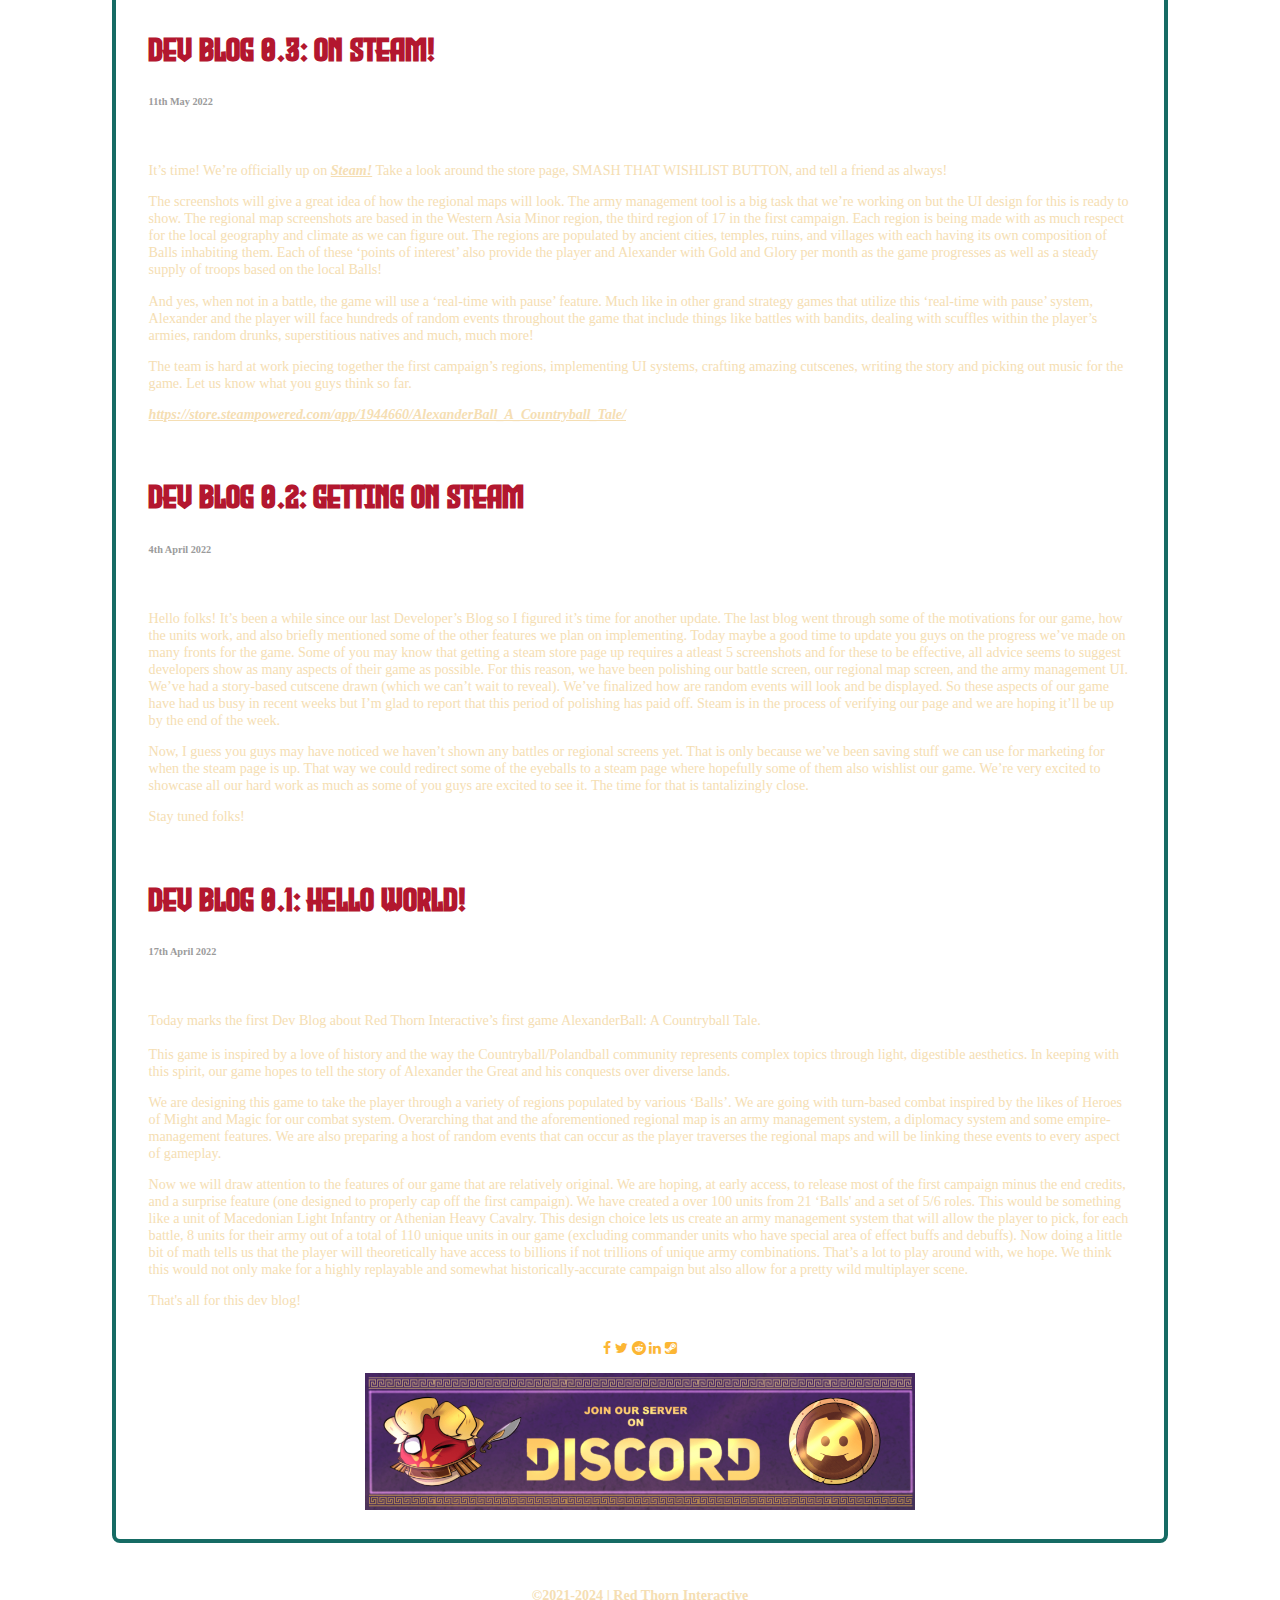
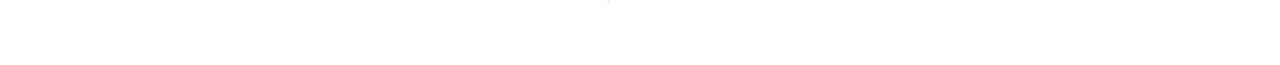
==== commit a0612bd4: "asd" ====
--- a/blog.html
+++ b/blog.html
@@ -592,7 +592,7 @@
     <!-- Section: Social media -->
 
     <!-- Section: Discord -->
-    <a href="https://discord.gg/jCagQqpMxd"><img src="Images/Discord_Banner.png" class="img-fluid mx-auto d-block"  id="myImg" alt="" width="80%"></a>
+    <a href="https://discord.gg/jCagQqpMxd"><img src="Images/Discord_Banner.png" class="img-fluid mx-auto"  id="myImg" alt="" width="70%"></a>
     <p></p>
     </center>
   </div>
--- a/style.css
+++ b/style.css
@@ -284,6 +284,9 @@
 #myImg:hover{
     opacity: 0.6;
 }
+#myImg{
+    margin: 2%;
+}
 /* Dropdown Button */
 .dropbtn {
     background: none;
@@ -295,16 +298,17 @@
   
   /* The container <div> - needed to position the dropdown content */
   .dropdown {
-    position: relative;
+    position:relative;
     display: inline-block;
   }
   
   /* Dropdown Content (Hidden by Default) */
   .dropdown-content {
+    margin-right: 20px;
     display: none;
     position: absolute;
     text-align: center;
-    background-color: whitesmoke;
+    background-color: #141926;
     min-width: 160px;
     box-shadow: 0px 8px 16px 0px rgba(0,0,0,0.2);
     z-index: 1;
@@ -312,7 +316,7 @@
   
   /* Links inside the dropdown */
   .dropdown-content a {
-    color: black;
+    color: #141926;
     padding: 12px 16px;
     text-decoration: none;
     display: block;
@@ -322,32 +326,55 @@
   .dropdown-content a:hover {background-color: #B3172F;}
   
   /* Show the dropdown menu on hover */
-  .dropdown:hover .dropdown-content {display: block;}
+  .dropdown:hover .dropdown-content {
+    display: block;
+
+}
   
   /* Change the background color of the dropdown button when the dropdown content is shown */
   .dropdown:hover .dropbtn {color: whitesmoke;}
 
-.steamlink a {
-    color: white;
-  }
+
 .flex-links a{
     display: flex;
-    
-}
+    margin-bottom: auto;
+}
+
 .flex-links .devblogweb a {
-    text-align: center;
-    padding-left: 15%;
+    font-family:"Evil Empire";
+    color: #fcb634;
+    font-size: 2vw;
+    text-decoration: none;
+    border: 2px #B3172F solid;
+    border-radius: 25%;
+    background-color: #B3172F;
+    margin-left: 20%;
     float: left;
-    color: white;
+}
+.flex-links .devblogweb a:hover{
+    opacity: 0.6;
 }
 .flex-links .presskitweb a {
-    text-align: center;
-    padding-right: 15%;
+    font-family:"Evil Empire";
+    color: #fcb634;
+    font-size: 2vw;
+    text-decoration: none;
+    border: 2px #B3172F solid;
+    border-radius: 25%;
+    background-color: #B3172F;
+    text-decoration: none;
+    margin-right: 20%;
     float: right;
-    color: white;
+}
+.flex-links .presskitweb a:hover {
+    opacity: 0.6;
 }
 .gifs {
     padding:5%;
     margin: 5%;
     border: 10px, white;
+}
+.alexDescText{
+    text-align: center;
+    margin-top: 3%;
 }